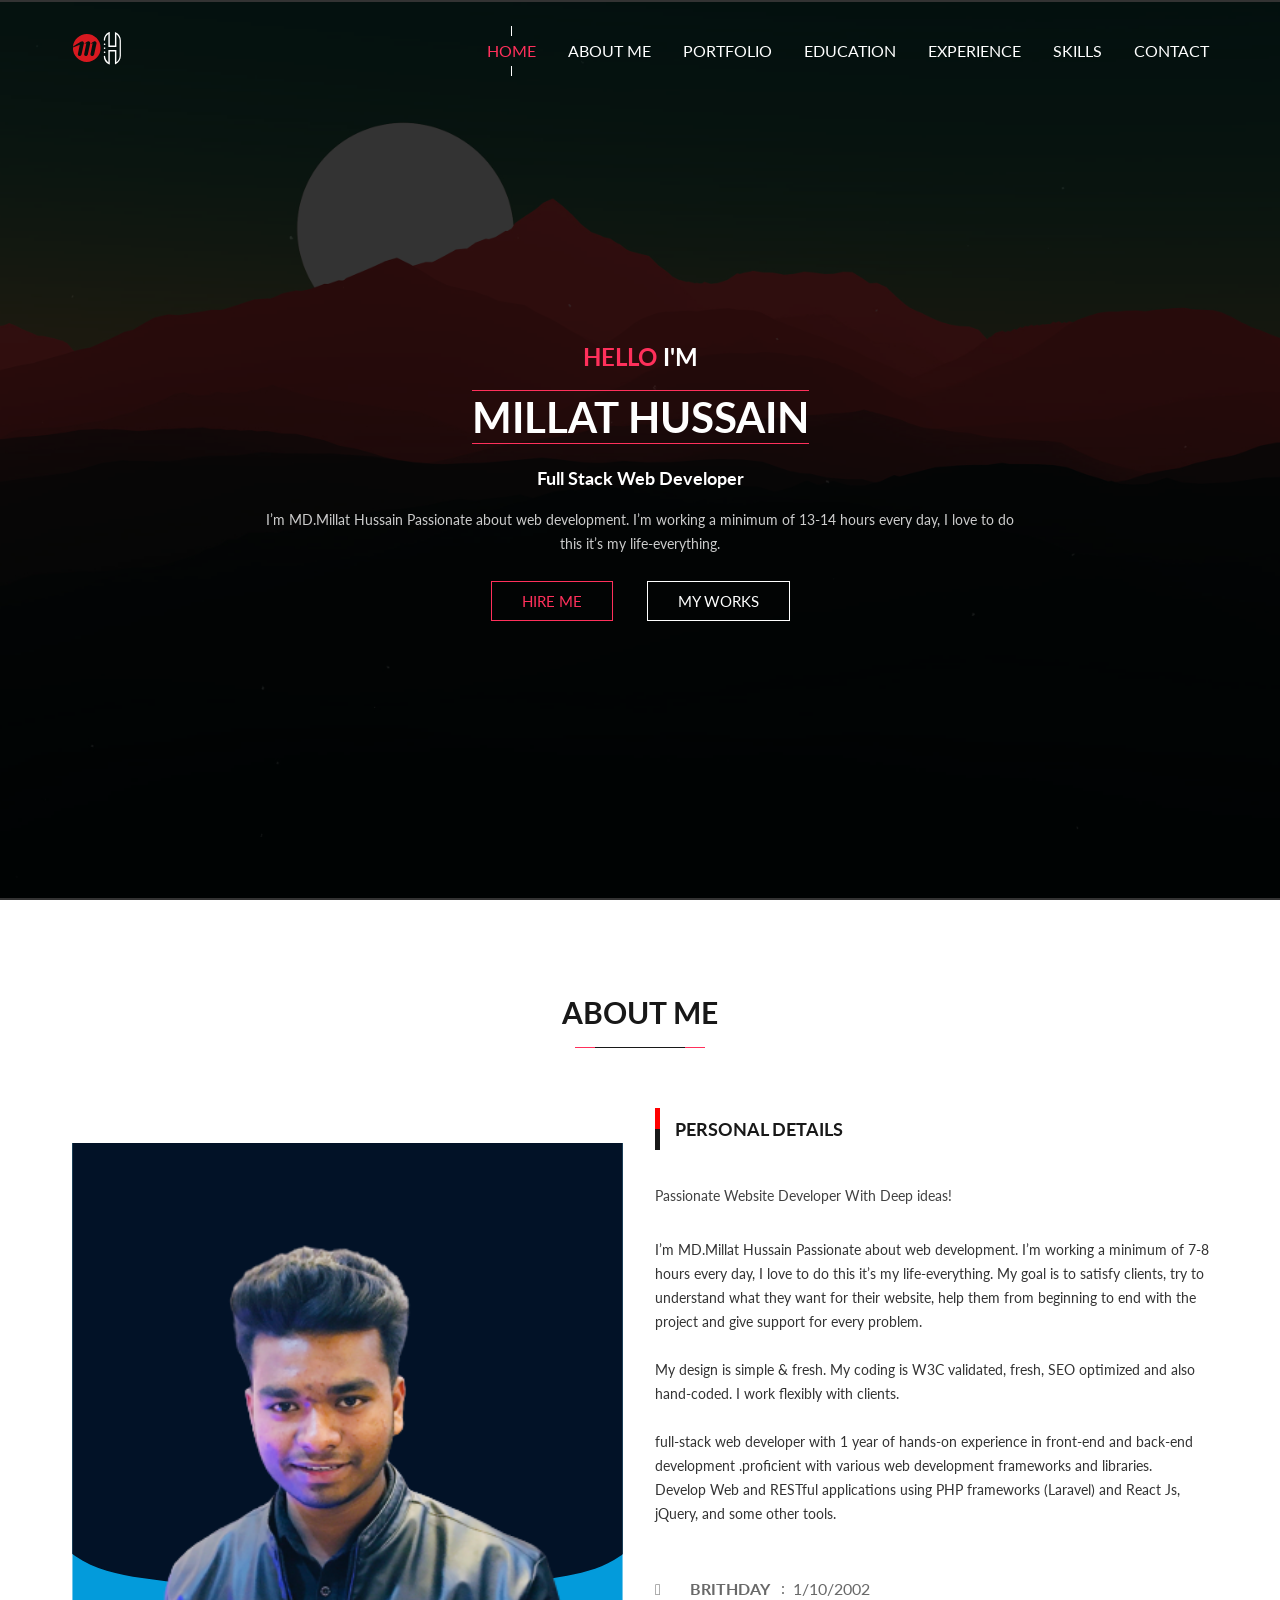
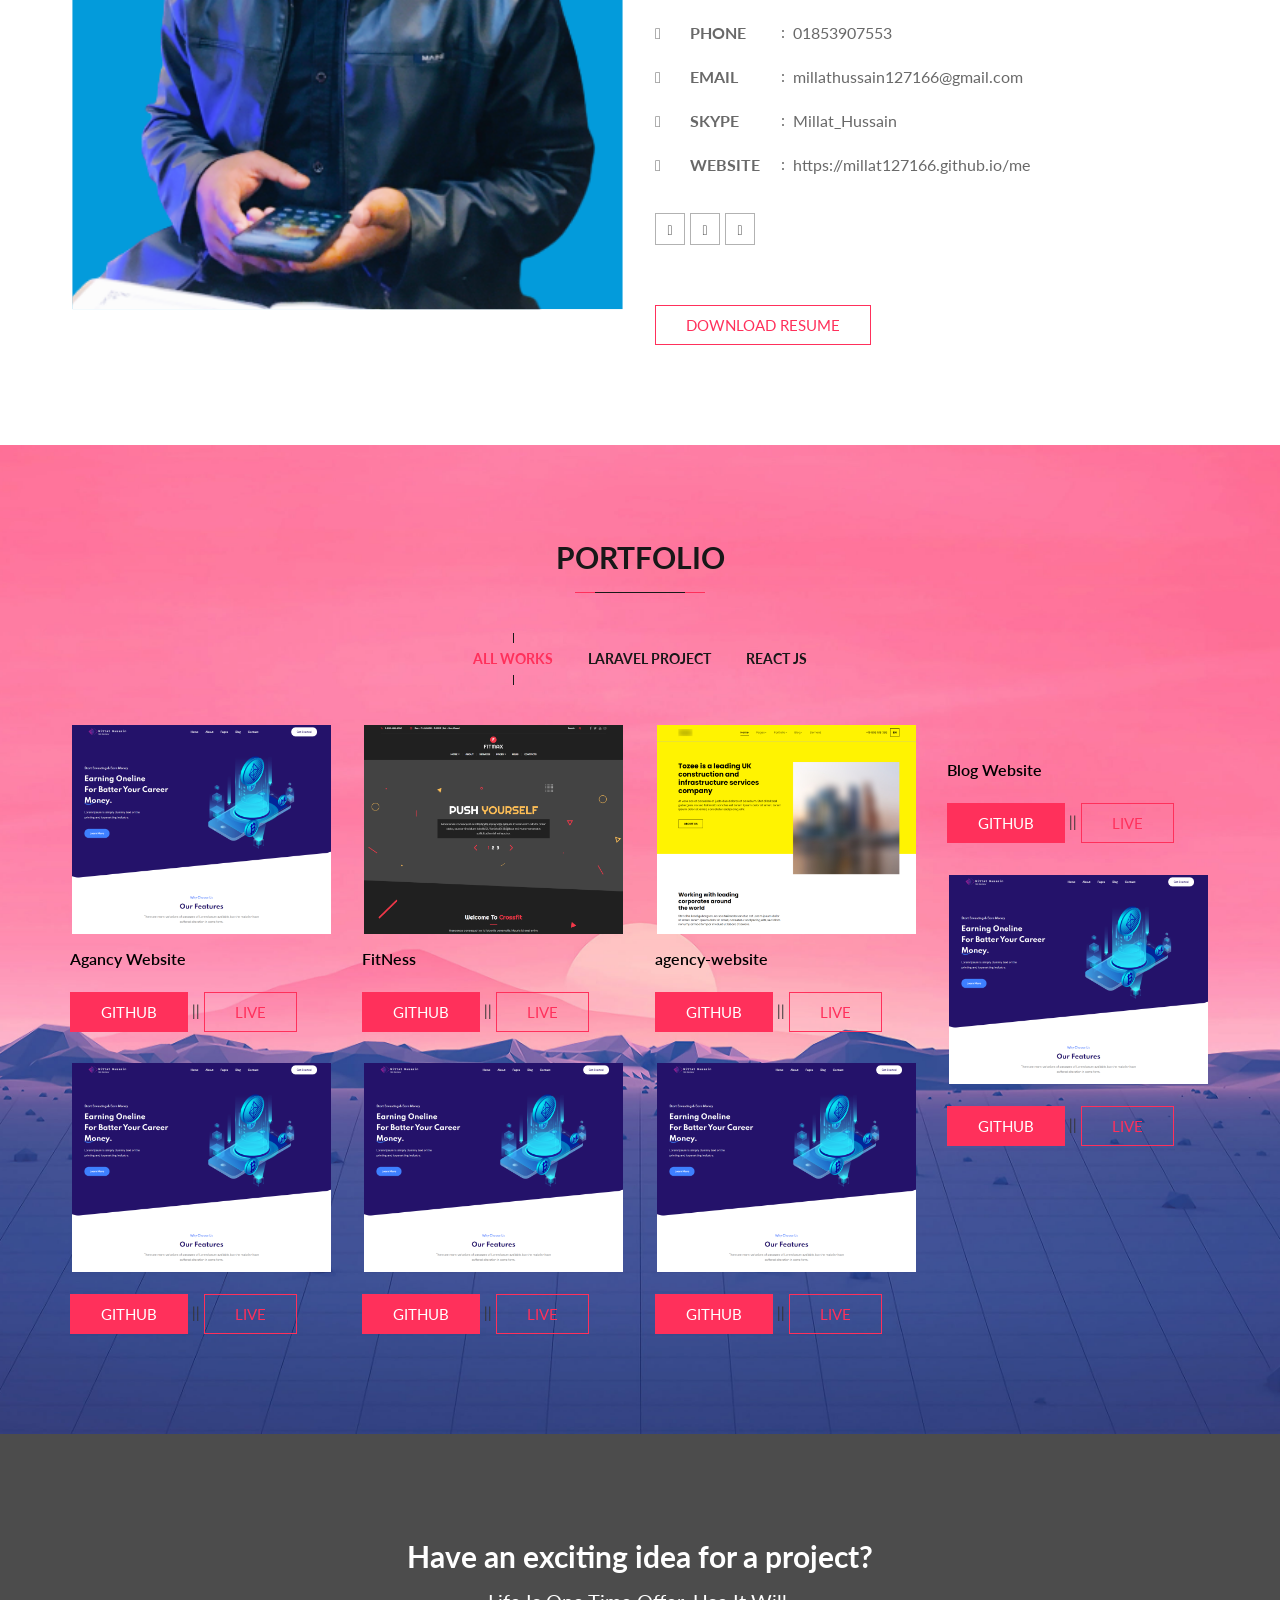
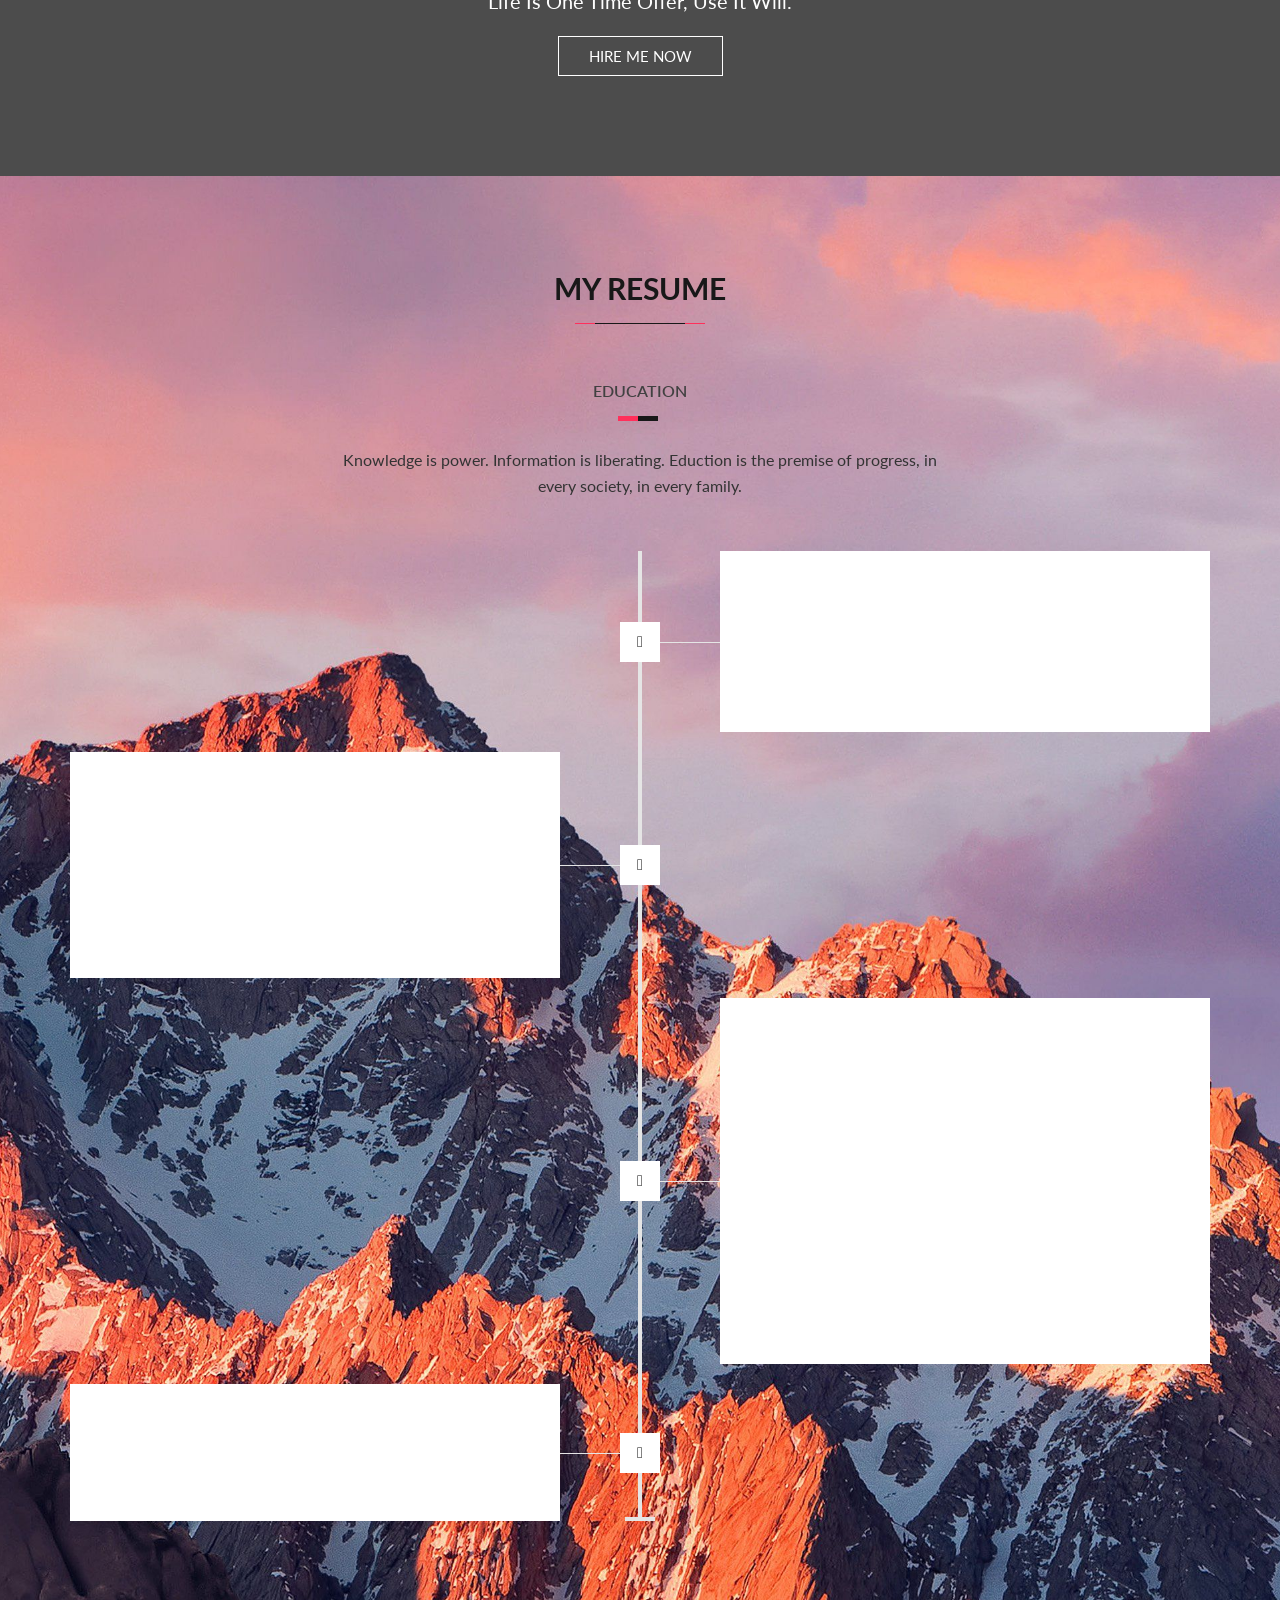
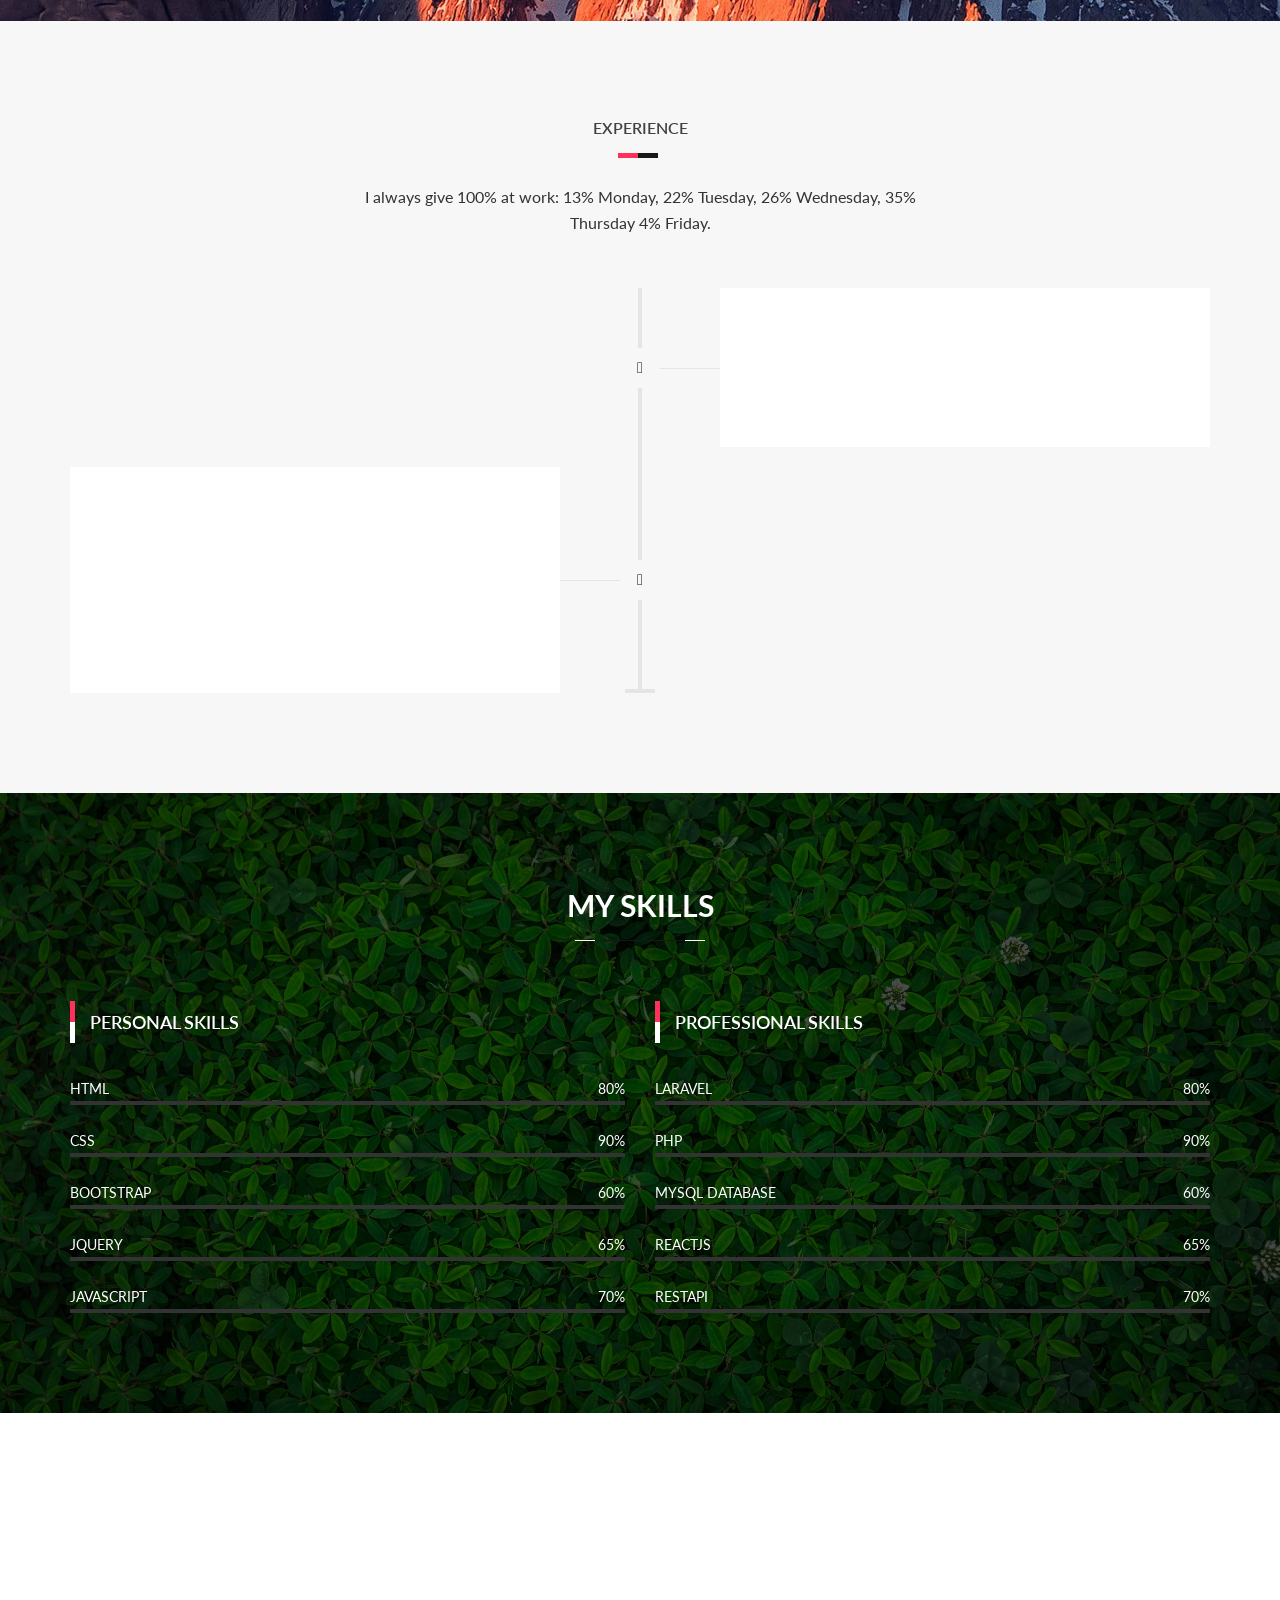
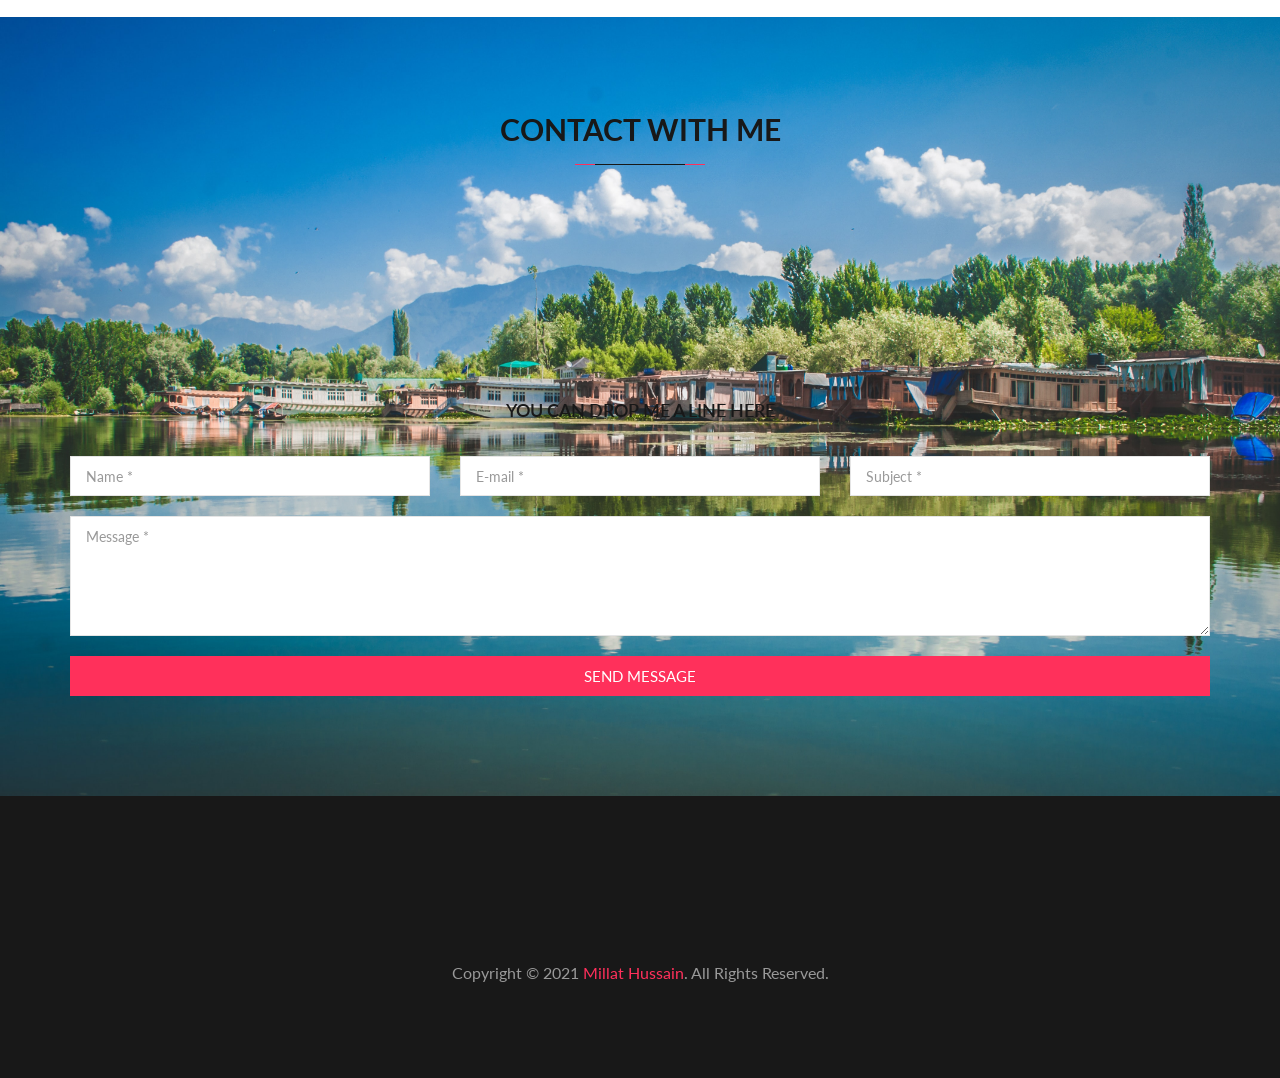
==== index.html @ 966191ea "New added" ====
<!DOCTYPE html>
<html dir="ltr" lang="en">
   <head>
      <meta charset="utf-8">
      <meta http-equiv="X-UA-Compatible" content="IE=edge">
      <meta name="viewport" content="width=device-width, initial-scale=1">
      <title>Millat Hussain || Protfolio</title>
      <meta name="author" content="MD.Millat Hussain">
      <meta name="description" content="This is My Protfolio Website">
      <meta name="keywords" content="developermillat programarmillat">
      <link rel="icon" href="img/logomh.svg" type="image/svg">
      <link rel="stylesheet" href="https://fonts.googleapis.com/css?family=Roboto:300,400,500,700%7CRoboto+Condensed:300,400,700">
      <link rel="stylesheet" href="css/plugins.min.css">
      <link rel="stylesheet" href="style.css">
      <link rel="stylesheet" href="css/responsive-style.css">
      <link rel="stylesheet" href="css/colors/color-1.css" id="changeColorScheme">
      <link rel="stylesheet" href="css/custom.css">
   </head>
   <body data-spy="scroll" data-target="#headerNav" data-offset="100">
      <!-- Preloader Start -->
      <div id="preloader" class="bg-info">
         <div class="preloader--spinner"></div>
      </div>
      <!-- Preloader End -->
      <!-- Wrapper Start -->
      <div class="wrapper">
         <!-- Header Section Start -->
         <header id="header" class="header--section">
            <!-- Header Navbar Start -->
            <nav class="header--navbar navbar">
               <div class="container">
                  <div class="navbar-header">
                     <button type="button" class="navbar-toggle collapsed" data-toggle="collapse" data-target="#headerNav">
                     <span class="sr-only">Toggle Navigation</span>
                     <span class="icon-bar"></span>
                     <span class="icon-bar"></span>
                     <span class="icon-bar"></span>
                     </button>
                     <!-- Logo Start -->
                     <a href="index.html" class="navbar-brand">
                     <span class="vc--parent">
                     <span class="vc--child">
                     <img src="img/logomh.svg" alt="">
                     </span>
                     </span>
                     </a>
                     <!-- Logo End -->
                  </div>
                  <div id="headerNav" class="navbar-collapse collapse">
                     <!-- Header Nav Links Start -->
                     <ul class="header--nav-links ff--primary nav navbar-right">
                        <li class="active"><a href="#header" data-trigger="scroll">Home</a></li>
                        <li><a href="#aboutme" data-trigger="scroll">About Me</a></li>
                        <li><a href="#portfolio" data-trigger="scroll">Portfolio</a></li>
                        <li><a href="#education" data-trigger="scroll">Education</a></li>
                        <li><a href="#experience" data-trigger="scroll">EXPERIENCE</a></li>
                        <li><a href="#skills" data-trigger="scroll">Skills</a></li>
                        <li><a href="#contact" data-trigger="scroll">Contact</a></li>
                     </ul>
                     <!-- Header Nav Links End -->
                  </div>
               </div>
            </nav>
            <!-- Header Navbar End -->
         </header>
         <!-- Header Section End -->
         <!-- Banner Section Start -->
         <section id="banner" class="banner--section" data-bg-parallax="img/banner.jpg" data-overlay="0.8">
            <div class="vc--parent">
               <div class="vc--child">
                  <div class="container">
                     <div class="row">
                        <div class="col-md-8 col-md-offset-2">
                           <!-- Banner Content Start -->
                           <div class="banner--content text-center pt--160 pb--100">
                              <div class="title text-uppercase">
                                 <h2 class="h3 text-white"><span class="text-primary">Hello</span> I'm</h2>
                              </div>
                              <div class="name text-uppercase">
                                 <h3 class="h2 text-white">Millat Hussain </h3>
                              </div>
                              <div class="role fs--18 fw--700 text-white">
                                 <p>Full Stack Web Developer</p>
                              </div>
                              <div class="desc">
                                 <p>I’m MD.Millat Hussain Passionate about web development. I’m working a minimum of 13-14 hours every day, I love to do this it’s my life-everything.</p>
                              </div>
                              <div class="action">
                                 <a href="https://www.fiverr.com/millat127166" target="_blank" class="btn btn-default">Hire Me</a>
                                 <a href="#portfolio" data-trigger="scroll" class="btn btn-white">My Works</a>
                              </div>
                           </div>
                           <!-- Banner Content End -->
                        </div>
                     </div>
                  </div>
               </div>
            </div>
         </section>
         <!-- Banner Section End -->
         <!-- About Section Start -->
         <section id="aboutme" class="section pt--100 pb--40">
            <div class="container">
               <!-- Section Title Start -->
               <div class="section--title pb--60 text-center">
                  <h2 class="h2 text-uppercase">About Me</h2>
               </div>
               <!-- Section Title End -->
               <div class="row row--md-vc">
                  <div class="col-md-6 pb--60">
                     <!-- Image Block Start -->
                     <div class="img--block">
                        <img src="img/about-img/aboutimg.svg" alt="">
                     </div>
                     <!-- Image Block End -->
                  </div>
                  <div class="col-md-6 pb--60">
                     <!-- About Block Start -->
                     <div class="about--block">
                        <div class="title">
                           <h2 class="h4 fw--700 text-uppercase">Personal Details</h2>
                        </div>
                        <div class="details pt--30 text-dark">
                           <p>Passionate Website Developer With Deep ideas!</p>
                        </div>
                        <div class="details pt--30">
                           <p>I’m MD.Millat Hussain Passionate about web development. I’m working a minimum of 7-8 hours every day, I love to do this it’s my life-everything.
                              My goal is to satisfy clients, try to understand what they want for their website, help them from beginning to end with the project and give support for every problem. <br><br>
                              My design is simple & fresh. My coding is W3C validated, fresh, SEO optimized and also hand-coded. I work flexibly with clients. <br><br>
                              full-stack web developer with 1 year of hands-on experience in front-end and back-end development .proficient with various web development frameworks and libraries. <br>
                              Develop Web and RESTful applications using PHP frameworks (Laravel) and React Js, jQuery, and some other tools.
                           </p>
                        </div>
                        <div class="info pt--50">
                           <table class="ff--primary">
                              <tbody>
                                 <tr>
                                    <th>
                                       <i class="fa fa-calendar"></i>
                                       <span>Brithday</span>
                                    </th>
                                    <td>1/10/2002</td>
                                 </tr>
                                 <tr>
                                    <th>
                                       <i class="fa fa-phone"></i>
                                       <span>Phone</span>
                                    </th>
                                    <td><a href="tel:+01853907553" class="btn-link">01853907553</a></td>
                                 </tr>
                                 <tr>
                                    <th>
                                       <i class="fa fa-envelope"></i>
                                       <span>Email</span>
                                    </th>
                                    <td><a href="mailto:millathussain127166@gmail.com" class="btn-link">millathussain127166@gmail.com</a></td>
                                 </tr>
                                 <tr>
                                    <th>
                                       <i class="fa fa-skype"></i>
                                       <span>Skype</span>
                                    </th>
                                    <td>Millat_Hussain</td>
                                 </tr>
                                 <tr>
                                    <th>
                                       <i class="fa fa-globe"></i>
                                       <span>Website</span>
                                    </th>
                                    <td><a href="https://millat127166.github.io/me/" class="btn-link">https://millat127166.github.io/me</a></td>
                                 </tr>
                              </tbody>
                           </table>
                        </div>
                        <div class="social text-dark pt--30">
                           <ul class="nav">
                              <li><a target="_blank" href="https://www.facebook.com/Developermillat/"><span class="fa fa-facebook"></span></a></li>
                              <li><a target="_blank"  href="https://twitter.com/millat127166"><span class="fa fa-twitter"></span></a></li>
                              <li><a target="_blank"  href="https://www.linkedin.com/in/millat127166/"><span class="fa fa-linkedin"></span></a></li>
                           </ul>
                        </div>
                        <div class="action pt--60">
                           <a target="_blank" href="https://drive.google.com/file/d/1NjyR41YqX5WPgNCWos_QNdQ_B02vrrbd/view?usp=sharing" class="btn btn-default">Download Resume</a>
                        </div>
                     </div>
                     <!-- About Block End -->
                  </div>
               </div>
            </div>
         </section>
         <!-- About Section End -->
         <!-- Portfolio Section Start -->
         <section id="portfolio" class="section pt--100 pb--40" data-bg-img="img/skills-img/projectimagecc.jpg">
            <div class="container">
               <!-- Section Title Start -->
               <div class="section--title pb--60 text-center">
                  <h2 class="h2 text-uppercase">Portfolio</h2>
               </div>
               <!-- Section Title End -->
               <!-- Portfolio Filter Menu Start -->
               <div class="portfolio--filter-menu pb--50">
                  <ul class="nav">
                     <li data-target="*" class="active">All Works</li>
                     <li data-target="ui-design">Laravel Project</li>
                     <li data-target="branding">React Js </li>
                  </ul>
               </div>
               <!-- Portfolio Filter Menu End -->
               <!-- Portfolio Items Start -->
               <div class="portfolio--items row MasonryRow pb--30">
                  <div class="col-md-3 col-xs-6 col-xxs-12 pb--30" data-cat="illustration ui-design">
                     <!-- Portfolio Item Start -->
                     <div class="portfolio--item">
                        <img src="img/portfolio-img/protfolio.svg" alt="">
                        <h5 style="color:black;">Agancy Website</h5>
                        <div style="margin-top: 2rem;">
                           <a target="_blank" class="btn btn-primary" href="https://github.com/millat127166">Github</a> || <a target="_blank" class="btn btn-default" href="">Live</a>
                        </div>
                     </div>
                     <!-- Portfolio Item End -->
                  </div>
                  <div class="col-md-3 col-xs-6 col-xxs-12 pb--30" data-cat="ui-design illustration">
                     <!-- Portfolio Item Start -->
                     <div class="portfolio--item">
                        <img src="img/portfolio-img/protfolio2.svg" alt="">
                        <h5 style="color:black;">FitNess</h5>
                        <div style="margin-top: 2rem;">
                           <a target="_blank" class="btn btn-primary" href="https://github.com/millat127166">Github</a> || <a target="_blank" class="btn btn-default" href="">Live</a>
                        </div>
                     </div>
                     <!-- Portfolio Item End -->
                  </div>
                  <div class="col-md-3 col-xs-6 col-xxs-12 pb--30" data-cat="illustration branding">
                     <!-- Portfolio Item Start -->
                     <div class="portfolio--item">
                        <img src="img/portfolio-img/protfolio3.svg" alt="">
                        <h5 style="color:black;">agency-website</h5>
                        <div style="margin-top: 2rem;">
                           <a target="_blank" class="btn btn-primary" href="https://github.com/millat127166">Github</a> || <a target="_blank" class="btn btn-default" href="">Live</a>
                        </div>
                     </div>
                     <!-- Portfolio Item End -->
                  </div>
                  <div class="col-md-3 col-xs-6 col-xxs-12 pb--30" data-cat="branding illustration">
                     <!-- Portfolio Item Start -->
                     <div class="portfolio--item">
                        <img src="img/portfolio-img/protfolio4.svg" alt="">
                        <h5 style="color:black;">Blog Website</h5>
                        <div style="margin-top: 2rem;">                                <a target="_blank" class="btn btn-primary" href="https://github.com/millat127166">Github</a> || <a target="_blank" class="btn btn-default" href="">Live</a>
                        </div>
                     </div>
                     <!-- Portfolio Item End -->
                  </div>
                  <div class="col-md-3 col-xs-6 col-xxs-12 pb--30" data-cat="illustration ui-design">
                     <!-- Portfolio Item Start -->
                     <div class="portfolio--item">
                        <img src="img/portfolio-img/protfolio.svg" alt="">
                        <div style="margin-top: 2rem;">
                           <a target="_blank" class="btn btn-primary" href="https://github.com/millat127166">Github</a> || <a target="_blank" class="btn btn-default" href="">Live</a>
                        </div>
                     </div>
                     <!-- Portfolio Item End -->
                  </div>
                  <div class="col-md-3 col-xs-6 col-xxs-12 pb--30" data-cat="ui-design illustration">
                     <!-- Portfolio Item Start -->
                     <div class="portfolio--item">
                        <img src="img/portfolio-img/protfolio.svg" alt="">
                        <div style="margin-top: 2rem;">
                           <a target="_blank" class="btn btn-primary" href="https://github.com/millat127166">Github</a> || <a target="_blank" class="btn btn-default" href="">Live</a>
                        </div>
                     </div>
                     <!-- Portfolio Item End -->
                  </div>
                  <div class="col-md-3 col-xs-6 col-xxs-12 pb--30" data-cat="illustration branding">
                     <!-- Portfolio Item Start -->
                     <div class="portfolio--item">
                        <img src="img/portfolio-img/protfolio.svg" alt="">
                        <div style="margin-top: 2rem;">
                           <a target="_blank" class="btn btn-primary" href="https://github.com/millat127166/">Github</a> || <a target="_blank" class="btn btn-default" href="">Live</a>
                        </div>
                     </div>
                     <!-- Portfolio Item End -->
                  </div>
                  <div class="col-md-3 col-xs-6 col-xxs-12 pb--30" data-cat="branding illustration">
                     <!-- Portfolio Item Start -->
                     <div class="portfolio--item">
                        <img src="img/portfolio-img/protfolio.svg" alt="">
                        <div style="margin-top: 2rem;">
                           <a target="_blank" class="btn btn-primary" href="https://github.com/millat127166/">Github</a> || <a target="_blank" class="btn btn-default" href="">Live</a>
                        </div>
                     </div>
                     <!-- Portfolio Item End -->
                  </div>
               </div>
               <!-- Portfolio Items End -->
            </div>
         </section>
         <!-- Portfolio Section End -->
         <!-- Call To Action Start -->
         <section class="section pt--100 pb--100" data-bg-parallax="img/call-to-action-img/bgbannarme.svg" data-overlay="0.7">
            <div class="container">
               <!-- Call To Action Block Start -->
               <div class="cta--block text-center">
                  <div class="title">
                     <h2 class="h2 text-white">Have an exciting idea for a project?</h2>
                  </div>
                  <div class="content fs--20 pt--10 text-white">
                     <p>Life Is One Time Offer, Use It Will.</p>
                  </div>
                  <div class="action pt--20">
                     <a href="https://www.linkedin.com/in/millat127166/" class="btn btn-white">Hire Me Now</a>
                  </div>
               </div>
               <!-- Call To Action Block End -->
            </div>
         </section>
         <!-- Call To Action End -->
         <!-- Resume Section Start -->
         <section id="education" class="section pt--100 pb--100" data-target="education" data-bg-img="img/skills-img/education.jpg" >
            <div class="container">
               <!-- Section Title Start -->
               <div class="section--title pb--60 text-center">
                  <h2 class="h2 text-uppercase">My Resume</h2>
               </div>
               <!-- Section Title End -->
               <!-- Timeline Block Start -->
               <div class="timeline--block">
                  <div class="title">
                     <h3 class="h5">Education</h3>
                  </div>
                  <div class="sub-title">
                     <p class="fs--16">Knowledge is power. Information is liberating. Eduction is the premise of progress, in every society, in every family.</p>
                  </div>
                  <!-- Timeline Items Start -->
                  <ul class="timeline--items nav">
                     <li>
                        <!-- Timeline Item Start -->
                        <div class="timeline--item">
                           <div class="icon bg-default">
                              <i class="fa fa-graduation-cap"></i>
                           </div>
                           <table class="table" data-scroll-reveal="bottom">
                              <tr>
                                 <td>
                                    <p class="date bg-primary">2018 - 2022</p>
                                    <div class="bottom">
                                       <h4 class="name h6 fw--700">Computer Technology</h4>
                                       <p class="institute ff--primary">Mymensingh Polytechnic Institute</p>
                                       <p class="location fs--12">Diploma in Engineering</p>
                                    </div>
                                 </td>
                                 <td>
                                    <div class="content">
                                       <p> I have completed Computer Technology diploma in 2020. Now I am studying in Uttara university at B.Sc. in computer science engineering.</p>
                                    </div>
                                 </td>
                              </tr>
                           </table>
                        </div>
                        <!-- Timeline Item End -->
                     </li>
                     <li>
                        <!-- Timeline Item Start -->
                        <div class="timeline--item">
                           <div class="icon bg-default">
                              <i class="fa fa-graduation-cap"></i>
                           </div>
                           <table class="table" data-scroll-reveal="bottom">
                              <tr>
                                 <td>
                                    <p class="date bg-primary">2016 - 2018</p>
                                    <div class="bottom">
                                       <h4 class="name h6 fw--700">SSC</h4>
                                       <p class="institute ff--primary">Wisdom lab. School</p>
                                       <p class="location fs--12">Secondary School Certificate</p>
                                    </div>
                                 </td>
                                 <td>
                                    <div class="content">
                                       <p>The Secondary School Certificate, also called SSC or Matriculation examination, in madrasah education Dakhil is a public examination in India, Bangladesh, and Pakistan conducted by educational boards for the successful completion of the secondary education exam in these countries.</p>
                                    </div>
                                 </td>
                              </tr>
                           </table>
                        </div>
                        <!-- Timeline Item End -->
                     </li>
                     <li>
                        <!-- Timeline Item Start -->
                        <div class="timeline--item">
                           <div class="icon bg-default">
                              <i class="fa fa-graduation-cap"></i>
                           </div>
                           <table class="table" data-scroll-reveal="bottom">
                              <tr>
                                 <td>
                                    <p class="date bg-primary">2015</p>
                                    <div class="bottom">
                                       <h4 class="name h6 fw--700">JSC</h4>
                                       <p class="institute ff--primary">Shyampur High School</p>
                                       <p class="location fs--12">Junior School Certificate</p>
                                    </div>
                                 </td>
                                 <td>
                                    <div class="content">
                                       <p>Junior School Certificate or short JSC , the eighth grade students apply for a ganapariksa. The equivalent certificate issued for Madrasa students is called Junior Dakhil Certificate or JDC . Those who pass the exam are awarded a Junior School Certificate and are offered admission to the ninth grade. Besides, junior scholarship will be given on the basis of the result of this examination. In 2010, for the first time in Bangladesh, Junior School Certificate Examination and Junior Dakhil Certificate Examination were held for the students of Omadrasa General School.</p>
                                    </div>
                                 </td>
                              </tr>
                           </table>
                        </div>
                        <!-- Timeline Item End -->
                     </li>
                     <li>
                        <!-- Timeline Item Start -->
                        <div class="timeline--item">
                           <div class="icon bg-default">
                              <i class="fa fa-graduation-cap"></i>
                           </div>
                           <table class="table" data-scroll-reveal="bottom">
                              <tr>
                                 <td>
                                    <p class="date bg-primary">2012</p>
                                    <div class="bottom">
                                       <h4 class="name h6 fw--700">PSC</h4>
                                       <p class="institute ff--primary">Shampur Government  school</p>
                                       <p class="location fs--12">Primary School Certificate</p>
                                    </div>
                                 </td>
                                 <td>
                                    <div class="content">
                                       <p>Primary School Certificate</p>
                                    </div>
                                 </td>
                              </tr>
                           </table>
                        </div>
                        <!-- Timeline Item End -->
                     </li>
                  </ul>
                  <!-- Timeline Items End -->
               </div>
               <!-- Timeline Block End -->
            </div>
         </section>
         <!-- Resume Section End -->
         <!-- Experience Section Start -->
         <section class="section pt--100 pb--100 bg-light" id="experience" data-target="experience">
            <div class="container">
               <!-- Timeline Block Start -->
               <div class="timeline--block">
                  <div class="title">
                     <h3 class="h5">Experience</h3>
                  </div>
                  <div class="sub-title">
                     <p class="fs--16">I always give 100% at work: 13% Monday, 22% Tuesday, 26% Wednesday, 35% Thursday 4% Friday.</p>
                  </div>
                  <!-- Timeline Items Start -->
                  <ul class="timeline--items nav">
                     <li>
                        <!-- Timeline Item Start -->
                        <div class="timeline--item">
                           <div class="icon bg-light">
                              <i class="fa fa-briefcase"></i>
                           </div>
                           <table class="table" data-scroll-reveal="bottom">
                              <tr>
                                 <td>
                                    <p class="date bg-primary">2019 - 2020</p>
                                    <div class="bottom">
                                       <h4 class="name h6 fw--700">HTMLHomes</h4>
                                       <p class="institute ff--primary">Web Designer</p>
                                       <p class="location fs--12"> Eastern Housing, Pallabi, Mirpur 12, Dhaka, Bangladesh.</p>
                                    </div>
                                 </td>
                                 <td>
                                    <div class="content">
                                       <p>We provide Web Development, Domain & Hosting, Brand Promotion, Digital Marketing, Software Development, Mobile Apps Development etc services.</p>
                                    </div>
                                 </td>
                              </tr>
                           </table>
                        </div>
                        <!-- Timeline Item End -->
                     </li>
                     <li>
                        <!-- Timeline Item Start -->
                        <div class="timeline--item">
                           <div class="icon bg-light">
                              <i class="fa fa-briefcase"></i>
                           </div>
                           <table class="table" data-scroll-reveal="bottom">
                              <tr>
                                 <td>
                                    <p class="date bg-primary">2017 - 2019</p>
                                    <div class="bottom">
                                       <h4 class="name h6 fw--700">Fiver.com</h4>
                                       <p class="institute ff--primary">Web Developer</p>
                                       <p class="location fs--12">Full Stack Web Developer</p>
                                    </div>
                                 </td>
                                 <td>
                                    <div class="content">
                                       <p>Fiber is an online marketplace for freelancers. It was founded in 2010 by an Israeli company. Which provides services worldwide and according to 2012 data, 3 million of their services are registered. It was founded by founders Mika Kaufman and Shy Winner and was launched in February 2010.</p>
                                    </div>
                                 </td>
                              </tr>
                           </table>
                        </div>
                        <!-- Timeline Item End -->
                     </li>
                  </ul>
                  <!-- Timeline Items End -->
               </div>
               <!-- Timeline Block End -->
            </div>
         </section>
         <!-- Experience Section End -->
         <!-- Skills Section Start -->
         <section id="skills" class="section pt--100 pb--40" data-bg-img="img/skills-img/skillbars.jpg" data-overlay="0.7">
            <div class="container">
               <!-- Section Title Start -->
               <div class="section--title pb--60 text-center">
                  <h2 class="h2 text-white text-uppercase">My Skills</h2>
               </div>
               <!-- Section Title End -->
               <div class="row">
                  <div class="col-md-6 pb--60">
                     <!-- Skills Items Start -->
                     <div class="skills--items">
                        <div class="skill--title text-uppercase">
                           <h3 class="h4 text-white">Personal Skills</h3>
                        </div>
                        <!-- Skill Item Start -->
                        <div class="skill--item">
                           <h4 class="h6 fw--400 text-white text-uppercase clearfix">
                              <span class="skill--text">html</span>
                              <span class="skill--count float--right">80%</span>
                           </h4>
                           <p class="skill--progress" style="width: 80%;" data-trigger="progress_bar"></p>
                        </div>
                        <!-- Skill Item End -->
                        <!-- Skill Item Start -->
                        <div class="skill--item">
                           <h4 class="h6 fw--400 text-white text-uppercase clearfix">
                              <span class="skill--text">css</span>
                              <span class="skill--count float--right">90%</span>
                           </h4>
                           <p class="skill--progress" style="width: 90%;" data-trigger="progress_bar"></p>
                        </div>
                        <!-- Skill Item End -->
                        <!-- Skill Item Start -->
                        <div class="skill--item">
                           <h4 class="h6 fw--400 text-white text-uppercase clearfix">
                              <span class="skill--text">bootstrap</span>
                              <span class="skill--count float--right">60%</span>
                           </h4>
                           <p class="skill--progress" style="width: 60%;" data-trigger="progress_bar"></p>
                        </div>
                        <!-- Skill Item End -->
                        <!-- Skill Item Start -->
                        <div class="skill--item">
                           <h4 class="h6 fw--400 text-white text-uppercase clearfix">
                              <span class="skill--text">Jquery</span>
                              <span class="skill--count float--right">65%</span>
                           </h4>
                           <p class="skill--progress" style="width: 65%;" data-trigger="progress_bar"></p>
                        </div>
                        <!-- Skill Item End -->
                        <!-- Skill Item Start -->
                        <div class="skill--item">
                           <h4 class="h6 fw--400 text-white text-uppercase clearfix">
                              <span class="skill--text">Javascript</span>
                              <span class="skill--count float--right">70%</span>
                           </h4>
                           <p class="skill--progress" style="width: 70%;" data-trigger="progress_bar"></p>
                        </div>
                        <!-- Skill Item End -->
                     </div>
                     <!-- Skills Items End -->
                  </div>
                  <div class="col-md-6 pb--60">
                     <!-- Skills Items Start -->
                     <div class="skills--items">
                        <div class="skill--title text-uppercase">
                           <h3 class="h4 text-white">Professional Skills</h3>
                        </div>
                        <!-- Skill Item Start -->
                        <div class="skill--item">
                           <h4 class="h6 fw--400 text-white text-uppercase clearfix">
                              <span class="skill--text">Laravel</span>
                              <span class="skill--count float--right">80%</span>
                           </h4>
                           <p class="skill--progress" style="width: 80%;" data-trigger="progress_bar"></p>
                        </div>
                        <!-- Skill Item End -->
                        <!-- Skill Item Start -->
                        <div class="skill--item">
                           <h4 class="h6 fw--400 text-white text-uppercase clearfix">
                              <span class="skill--text">PHP</span>
                              <span class="skill--count float--right">90%</span>
                           </h4>
                           <p class="skill--progress" style="width: 90%;" data-trigger="progress_bar"></p>
                        </div>
                        <!-- Skill Item End -->
                        <!-- Skill Item Start -->
                        <div class="skill--item">
                           <h4 class="h6 fw--400 text-white text-uppercase clearfix">
                              <span class="skill--text">MySql Database</span>
                              <span class="skill--count float--right">60%</span>
                           </h4>
                           <p class="skill--progress" style="width: 60%;" data-trigger="progress_bar"></p>
                        </div>
                        <!-- Skill Item End -->
                        <!-- Skill Item Start -->
                        <div class="skill--item">
                           <h4 class="h6 fw--400 text-white text-uppercase clearfix">
                              <span class="skill--text">ReactJs</span>
                              <span class="skill--count float--right">65%</span>
                           </h4>
                           <p class="skill--progress" style="width: 65%;" data-trigger="progress_bar"></p>
                        </div>
                        <!-- Skill Item End -->
                        <!-- Skill Item Start -->
                        <div class="skill--item">
                           <h4 class="h6 fw--400 text-white text-uppercase clearfix">
                              <span class="skill--text">RESTAPI</span>
                              <span class="skill--count float--right">70%</span>
                           </h4>
                           <p class="skill--progress" style="width: 70%;" data-trigger="progress_bar"></p>
                        </div>
                        <!-- Skill Item End -->
                     </div>
                     <!-- Skills Items End -->
                  </div>
               </div>
            </div>
         </section>
         <!-- Skills Section End -->
         <!-- Clients Section Start -->
         <section id="clients" class="section pt--80 pb--20">
            <div class="container">
               <div class="row" data-scroll-reveal="group">
                  <div class="col-md-3 col-xs-6 col-xxs-12 pb--60">
                     <!-- Client Item Start -->
                     <div class="client--item">
                        <a href="https://www.fiverr.com/millat127166" target="_blank">
                        <img src="img/brands-img/Fiverlogo.svg" alt="" class="center-block">
                        </a>
                     </div>
                     <!-- Client Item End -->
                  </div>
                  <div class="col-md-3 col-xs-6 col-xxs-12 pb--60">
                     <!-- Client Item Start -->
                     <div class="client--item">
                        <a href="https://htmlhomes.com/" target="Blank">
                        <img src="img/brands-img/htmlhomes.svg" alt="" class="center-block">
                        </a>
                     </div>
                     <!-- Client Item End -->
                  </div>
                  <div class="col-md-3 col-xs-6 col-xxs-12 pb--60">
                     <!-- Client Item Start -->
                     <div class="client--item">
                        <a href="https://www.upwork.com/">
                        <img src="img/brands-img/upwork.svg" alt="" class="center-block">
                        </a>
                     </div>
                     <!-- Client Item End -->
                  </div>
                  <div class="col-md-3 col-xs-6 col-xxs-12 pb--60">
                     <!-- Client Item Start -->
                     <div class="client--item">
                        <a target="_blank" href="https://www.freelancer.com/">
                        <img src="img/brands-img/freenancing.svg" alt="" class="center-block">
                        </a>
                     </div>
                     <!-- Client Item End -->
                  </div>
               </div>
            </div>
         </section>
         <!-- Clients Section End -->
         <!-- Contact Section Start -->
         <section id="contact" class="section pt--100 pb--40 bg-light" data-target="education" data-bg-img="img/skills-img/contact.jpg">
            <div class="container">
               <!-- Section Title Start -->
               <div class="section--title pb--60 text-center">
                  <h2 class="h2 text-uppercase">Contact With Me</h2>
               </div>
               <!-- Section Title End -->
               <div class="row AdjustRow pb--10">
                  <div class="col-md-4 col-xs-12 pb--40">
                     <!-- Contact Info Block Start -->
                     <div class="contact--info-block" data-scroll-reveal="bottom">
                        <div class="icon">
                           <i class="fa fa-phone"></i>
                        </div>
                        <div class="title text-uppercase">
                           <h3 class="h4">Call Me</h3>
                        </div>
                        <div class="desc">
                           <p><a href="tel:" class="btn-link"></a>, +880 1853907553<a href="tel:+1" class="btn-link"></a></p>
                        </div>
                     </div>
                     <!-- Contact Info Block End -->
                  </div>
                  <div class="col-md-4 col-xs-12 pb--40">
                     <!-- Contact Info Block Start -->
                     <div class="contact--info-block" data-scroll-reveal="bottom">
                        <div class="icon">
                           <i class="fa fa-map-marker"></i>
                        </div>
                        <div class="title text-uppercase">
                           <h3 class="h4">Visit Me</h3>
                        </div>
                        <div class="desc">
                           <p>Dhaka.Bangladesh</p>
                        </div>
                     </div>
                     <!-- Contact Info Block End -->
                  </div>
                  <div class="col-md-4 col-xs-12 pb--40">
                     <!-- Contact Info Block Start -->
                     <div class="contact--info-block" data-scroll-reveal="bottom">
                        <div class="icon">
                           <i class="fa fa-envelope-o"></i>
                        </div>
                        <div class="title text-uppercase">
                           <h3 class="h4">Send A Message</h3>
                        </div>
                        <div class="desc">
                           <p><a href="mailto:millathussain127166@gmail.com" class="btn-link">millathussain127166@gmail.com</a></p>
                        </div>
                     </div>
                     <!-- Contact Info Block End -->
                  </div>
               </div>
               <!-- Contact Form Start -->
               <div class="contact--form pb--60" data-form="ajax">
                  <div class="title text-center text-uppercase pb--30">
                     <h3 class="h4">You can drop me a line here</h3>
                  </div>
                  <form action="forms/contact-form.php">
                     <div class="status"></div>
                     <div class="row">
                        <div class="col-md-4">
                           <div class="form-group">
                              <input type="text" name="name" placeholder="Name *" class="form-control" required>
                           </div>
                        </div>
                        <div class="col-md-4">
                           <div class="form-group">
                              <input type="email" name="email" placeholder="E-mail *" class="form-control" required>
                           </div>
                        </div>
                        <div class="col-md-4">
                           <div class="form-group">
                              <input type="text" name="subject" placeholder="Subject *" class="form-control" required>
                           </div>
                        </div>
                        <div class="col-md-12">
                           <div class="form-group">
                              <textarea name="message" placeholder="Message *" class="form-control" required></textarea>
                           </div>
                        </div>
                        <div class="col-md-12">
                           <button type="submit" class="btn btn-block btn-primary">Send Message</button>
                        </div>
                     </div>
                  </form>
               </div>
               <!-- Contact Form End -->
            </div>
         </section>
         <!-- Contact Section End -->
         <!-- Footer Section Start -->
         <footer class="footer--section pt--100 pb--100 text-center">
            <div class="container">
               <!-- Footer Social Start -->
               <div class="footer--social">
                  <ul class="nav" data-scroll-reveal="group">
                     <li><a target="_blank" href="https://www.facebook.com/Developermillat/"><span class="fa fa-facebook"></span></a></li>
                     <li><a target="_blank" href="https://twitter.com/millat127166"><span class="fa fa-twitter"></span></a></li>
                     <li><a target="_blank" href="https://www.linkedin.com/in/millat127166/"><span class="fa fa-linkedin"></span></a></li>
                  </ul>
               </div>
               <!-- Footer Social End -->
               <p class="copyright--text fs--16 ff--primary">Copyright &copy; 2021 <a target="_blank" href="https://www.linkedin.com/in/millat127166/">Millat Hussain</a>. All Rights Reserved.</p>
               <!-- Copyright Text End -->
            </div>
         </footer>
         <!-- Footer Section End -->
      </div>
      <!-- Wrapper End -->
      <!-- Back To Top Button Start -->
      <div id="backToTop">
         <a href="#" class="btn btn-default active">
            <ion-icon name="arrow-up-circle-outline"></ion-icon>
         </a>
      </div>
      <!-- Back To Top Button End -->
      <!-- ==== Plugins Bundle ==== -->
      <script src="js/plugins.min.js"></script>
      <!-- ==== Main Script ==== -->
      <script src="js/main.js"></script>
      <script type="module" src="https://unpkg.com/ionicons@5.5.2/dist/ionicons/ionicons.esm.js"></script>
      <script nomodule src="https://unpkg.com/ionicons@5.5.2/dist/ionicons/ionicons.js"></script>
   </body>
</html>
---- style.css ----
@import url('https://fonts.googleapis.com/css2?family=Lato:ital,wght@0,400;1,300;1,400&display=swap');


html,
body {
    height: 100%;
}

body {
    /* color: #878787; */
    font-family: 'Lato', sans-serif;
    font-size: 14px;
    line-height: 24px;
    font-weight: 400;
    word-wrap: break-word;
}

p:last-child { /* RESET MARGIN OF LAST P TAG */
    margin-bottom: 0;
}

ul:last-child {
    margin-bottom: 0;
}

img,
.nav > li > a > img { /* RESPONSIVE IMAGES */
    max-width: 100%;
    height: auto;
    /* border: 2px solid; */
    padding: 0.2rem;
}

p:last-child > img {
    margin-bottom: 15px;
}

::-moz-selection {
    color: #fff;
    background-color: #ff305b;
}

::selection {
    color: #fff;
    background-color: #ff305b;
}

.del {
    text-decoration: line-through;
}

.table:last-child {
    margin-bottom: 0;
}

.wrapper {
    height: 100%;
}

/* 1.1. HEADINGS */
h1, h2, h3, h4, h5, h6,
.h1, .h2, .h3, .h4, .h5, .h6 {
    color: #181818;
    font-family: 'Lato', sans-serif;
}

h1, h2, h3, .h1, .h2, .h3 {
    font-weight: 700;
}

h4, h5, h6, .h4, .h5, .h6 {
    font-weight: 600;
}

.h1, .h2, .h3, .h4, .h5, .h6 {
    margin-top: 0;
    margin-bottom: 0;
}

h5, .h5 { font-size: 16px; }
h6, .h6 { font-size: 14px; }

h1, .h1 { line-height: 46px; }
h2, .h2 { line-height: 40px; }
h3, .h3 { line-height: 34px; }
h4, .h4 { line-height: 28px; }
h5, .h5 { line-height: 26px; }
h6, .h6 { line-height: 24px; }

/* 1.2. LINKS */
a, .btn-link {
    -webkit-transition-property: color, border-color, background-color, box-shadow;
    transition-property: color, border-color, background-color, box-shadow;
    -webkit-transition-duration: .35s;
            transition-duration: .35s;
    -webkit-transition-timing-function: ease, ease, ease-in-out, ease-in-out;
            transition-timing-function: ease, ease, ease-in-out, ease-in-out;
}

a, .btn-link,
a:link, .btn-link:link,
a:visited, .btn-link:visited,
a:hover, .btn-link:hover,
a:focus, .btn-link:focus,
a:active, .btn-link:active { /* RESET TEXT DECORATION AND OUTLINE */
    text-decoration: none;
    outline: 0;
}

a {
    color: #ff305b;
}

a:hover,
a:focus {
    color: #ff305b;
}

.btn-link {
    display: inline-block;
    color: inherit;
    font-weight: inherit;
}

.btn-link:hover,
.btn-link:focus,
.btn-link.active {
    color: #ff305b;
}

/* 1.3. NAV LINKS */
.nav li a:hover,
.nav li a:focus,
.nav li.open > a,
.nav li.open > a:hover,
.nav li.open > a:focus {
    background-color: transparent; /* RESET NAV HOVER AND FOCUS BACKGROUND COLOR */
}

.nav li a {
    color: inherit;
}

.nav li a:focus,
.nav li.active > a:focus,
.nav li.open > a:focus {
    color: inherit;
}

.nav li a:hover,
.nav li.active > a,
.nav li.active > a:hover,
.nav li.active > a:focus,
.nav li.open > a,
.nav li.open > a:hover,
.nav li.open > a:focus {
    color: #ff305b;
}

.nav > li {
    float: left;
}

.nav > li > a {
    display: inline-block;
}

/* 1.4. BUTTONS */
.btn {
    position: relative;
    padding: 7px 30px 6px;
    border-radius: 0;
    font-family: 'Lato', sans-serif;
    font-size: 15px;
    line-height: 25px;
    -webkit-transition-property: color, border-color, background-color;
    transition-property: color, border-color, background-color;
    -webkit-transition-duration: .35s;
            transition-duration: .35s;
    -webkit-transition-timing-function: ease-in-out;
            transition-timing-function: ease-in-out;
    text-transform: uppercase;
    z-index: 0;
}

.btn.active,
.btn:active {
    box-shadow: none; /* RESET BUTTON BOX SHADOW */
}

.btn:focus,
.btn.focus,
.btn.active.focus,
.btn.active:focus,
.btn:active.focus,
.btn:active:focus,
.btn.focus {
    outline: 0; /* RESET BUTTON OUTLINE */
}

.btn:before {
    content: " ";
    position: absolute;
    top: 0;
    left: 0;
    right: 0;
    bottom: 0;
    -webkit-transform: scaleX(0);
            transform: scaleX(0);
    -webkit-transition: -webkit-transform .35s ease-in-out;
    transition: -webkit-transform .35s ease-in-out;
    transition: transform .35s ease-in-out;
    transition: transform .35s ease-in-out, -webkit-transform .35s ease-in-out;
    z-index: -1;
}

.btn:hover:before,
.btn:focus:before,
.btn.active:before {
    -webkit-transform: scaleX(1);
            transform: scaleX(1);
}

.btn-default,
.btn-default.disabled:hover,
.btn-default.disabled:focus,
.btn-default.disabled.focus,
.btn-default[disabled]:hover,
.btn-default[disabled]:focus,
.btn-default[disabled].focus {
    color: #ff305b;
    background-color: transparent;
    border-color: #ff305b;
}

.btn-default:before {
    background-color: #ff305b;
}

.btn-default:hover,
.btn-default:focus,
.btn-default.focus,
.btn-default:active,
.btn-default:active:hover,
.btn-default:active:focus,
.btn-default:active.focus,
.btn-default.active,
.btn-default.active:hover,
.btn-default.active:focus,
.btn-default.active.focus,
.open > .dropdown-toggle.btn-default,
.open > .dropdown-toggle.btn-default:hover,
.open > .dropdown-toggle.btn-default:focus,
.open > .dropdown-toggle.btn-default.focus,
.nav > li > a.btn-default:hover,
.nav > li > a.btn-default:focus,
.nav > li.active > a.btn-default {
    color: #fff;
    background-color: transparent;
    border-color: #ff305b;
}

.btn-white,
.btn-white.disabled:hover,
.btn-white.disabled:focus,
.btn-white.disabled.focus,
.btn-white[disabled]:hover,
.btn-white[disabled]:focus,
.btn-white[disabled].focus {
    color: #fff;
    background-color: transparent;
    border-color: #fff;
}

.btn-white:before {
    background-color: #fff;
}

.btn-white:hover,
.btn-white:focus,
.btn-white.focus,
.btn-white:active,
.btn-white:active:hover,
.btn-white:active:focus,
.btn-white:active.focus,
.btn-white.active,
.btn-white.active:hover,
.btn-white.active:focus,
.btn-white.active.focus,
.open > .dropdown-toggle.btn-white,
.open > .dropdown-toggle.btn-white:hover,
.open > .dropdown-toggle.btn-white:focus,
.open > .dropdown-toggle.btn-white.focus,
.nav > li > a.btn-white:hover,
.nav > li > a.btn-white:focus,
.nav > li.active > a.btn-white {
    color: #ff305b;
    background-color: transparent;
    border-color: #fff;
}

.btn-primary,
.btn-primary.disabled:hover,
.btn-primary.disabled:focus,
.btn-primary.disabled.focus,
.btn-primary[disabled]:hover,
.btn-primary[disabled]:focus,
.btn-primary[disabled].focus {
    color: #fff;
    background-color: #ff305b;
    border-color: #ff305b;
}

.btn-primary:before {
    background-color: #181818;
}

.btn-primary:hover,
.btn-primary:focus,
.btn-primary.focus,
.btn-primary:active,
.btn-primary:active:hover,
.btn-primary:active:focus,
.btn-primary:active.focus,
.btn-primary.active,
.btn-primary.active:hover,
.btn-primary.active:focus,
.btn-primary.active.focus,
.open > .dropdown-toggle.btn-primary,
.open > .dropdown-toggle.btn-primary:hover,
.open > .dropdown-toggle.btn-primary:focus,
.open > .dropdown-toggle.btn-primary.focus,
.nav > li > a.btn-primary:hover,
.nav > li > a.btn-primary:focus,
.nav > li.active > a.btn-primary {
    color: #fff;
    background-color: transparent;
    border-color: #181818;
}

/* 1.5. FORM CONTROLS */
.form-group {
    margin-bottom: 20px;
}

.form-control {
    height: 40px;
    padding: 8px 15px;
    border-color: #e5e5e5;
    border-radius: 0;
    box-shadow: none;
    font-family: 'Lato', sans-serif;
    font-size: 14px;
    line-height: 24px;
    font-weight: 400;
    -webkit-transition-duration: .25s;
            transition-duration: .25s;
    outline: 0;
}

.form-control:focus {
    border-color: #ff305b;
    box-shadow: none;
}

textarea.form-control {
    height: auto;
    min-height: 120px;
    resize: vertical;
}

select.form-control {
    cursor: pointer;
}

/* 1.6. ALERT */
.alert {
    border-radius: 0;
}

/*------------------------------------*\
    2. HELPER CLASSES
\*------------------------------------*/
/* 2.1. FLOATS */
.float--left {
    float: left;
}

.float--right {
    float: right;
}

/* 2.2. OVERFLOWS */
.ov--h {
    overflow: hidden;
}

/* 2.3. PADDINGS */
.pt--10 { padding-top: 10px; }
.pt--20 { padding-top: 20px; }
.pt--30 { padding-top: 30px; }
.pt--40 { padding-top: 40px; }
.pt--50 { padding-top: 50px; }
.pt--60 { padding-top: 60px; }
.pt--70 { padding-top: 70px; }
.pt--80 { padding-top: 80px; }
.pt--90 { padding-top: 90px; }
.pt--100 { padding-top: 100px; }
.pt--130 { padding-top: 130px; }
.pt--160 { padding-top: 160px; }

.pb--10 { padding-bottom: 10px; }
.pb--20 { padding-bottom: 20px; }
.pb--30 { padding-bottom: 30px; }
.pb--40 { padding-bottom: 40px; }
.pb--50 { padding-bottom: 50px; }
.pb--60 { padding-bottom: 60px; }
.pb--70 { padding-bottom: 70px; }
.pb--80 { padding-bottom: 80px; }
.pb--90 { padding-bottom: 90px; }
.pb--100 { padding-bottom: 100px; }
.pb--130 { padding-bottom: 130px; }
.pb--160 { padding-bottom: 160px; }

/* 2.4. TEXT COLORS */
.text-dark { color: #414141; }
.text-default { color: #878787; }
.text-white { color: #fff; }
.text-primary { color: #ff305b; }

/* 2.5. BACKGROUND IMAGE */
.bg--img {
    background-size: cover;
    background-position: center;
    background-repeat: no-repeat;
}

/* 2.6. BACKGROUND OVERLAY */
[data-overlay] {
    position: relative;
    z-index: 0;
}

[data-overlay]:before {
    content: " ";
    position: absolute;
    top: 0;
    left: 0;
    width: 100%;
    height: 100%;
    background-color: #000;
    -webkit-transition: opacity .25s ease-in-out;
    transition: opacity .25s ease-in-out;
    z-index: -1;
}

[data-overlay="0"]:before { opacity: 0; -ms-filter: "progid:DXImageTransform.Microsoft.Alpha(Opacity=0)"; }
[data-overlay="0.1"]:before { opacity: 0.1; -ms-filter: "progid:DXImageTransform.Microsoft.Alpha(Opacity=10)"; }
[data-overlay="0.15"]:before { opacity: 0.15; -ms-filter: "progid:DXImageTransform.Microsoft.Alpha(Opacity=15)"; }
[data-overlay="0.2"]:before { opacity: 0.2; -ms-filter: "progid:DXImageTransform.Microsoft.Alpha(Opacity=20)"; }
[data-overlay="0.25"]:before { opacity: 0.25; -ms-filter: "progid:DXImageTransform.Microsoft.Alpha(Opacity=25)"; }
[data-overlay="0.3"]:before { opacity: 0.3; -ms-filter: "progid:DXImageTransform.Microsoft.Alpha(Opacity=30)"; }
[data-overlay="0.35"]:before { opacity: 0.35; -ms-filter: "progid:DXImageTransform.Microsoft.Alpha(Opacity=35)"; }
[data-overlay="0.4"]:before { opacity: 0.4; -ms-filter: "progid:DXImageTransform.Microsoft.Alpha(Opacity=40)"; }
[data-overlay="0.45"]:before { opacity: 0.45; -ms-filter: "progid:DXImageTransform.Microsoft.Alpha(Opacity=45)"; }
[data-overlay="0.5"]:before { opacity: 0.5; -ms-filter: "progid:DXImageTransform.Microsoft.Alpha(Opacity=50)"; }
[data-overlay="0.55"]:before { opacity: 0.55; -ms-filter: "progid:DXImageTransform.Microsoft.Alpha(Opacity=55)"; }
[data-overlay="0.6"]:before { opacity: 0.6; -ms-filter: "progid:DXImageTransform.Microsoft.Alpha(Opacity=60)"; }
[data-overlay="0.65"]:before { opacity: 0.65; -ms-filter: "progid:DXImageTransform.Microsoft.Alpha(Opacity=65)"; }
[data-overlay="0.7"]:before { opacity: 0.7; -ms-filter: "progid:DXImageTransform.Microsoft.Alpha(Opacity=70)"; }
[data-overlay="0.75"]:before { opacity: 0.75; -ms-filter: "progid:DXImageTransform.Microsoft.Alpha(Opacity=75)"; }
[data-overlay="0.8"]:before { opacity: 0.8; -ms-filter: "progid:DXImageTransform.Microsoft.Alpha(Opacity=80)"; }
[data-overlay="0.85"]:before { opacity: 0.85; -ms-filter: "progid:DXImageTransform.Microsoft.Alpha(Opacity=85)"; }
[data-overlay="0.9"]:before { opacity: 0.9; -ms-filter: "progid:DXImageTransform.Microsoft.Alpha(Opacity=90)"; }
[data-overlay="0.95"]:before { opacity: 0.95; -ms-filter: "progid:DXImageTransform.Microsoft.Alpha(Opacity=95)"; }
[data-overlay="1"]:before { opacity: 1; -ms-filter: "progid:DXImageTransform.Microsoft.Alpha(Opacity=100)"; }

/* 2.7. BACKGROUND COLORS */
.bg-light { background-color: #f7f7f7; }
.bg-default { background-color: #fff; }
.bg-primary { background-color: #ff305b; }

/* 2.8. FONTS */
.ff--default {    font-family: 'Lato', sans-serif; }
.ff--primary { font-family: 'Lato', sans-serif;}

.fw--100 { font-weight: 100; }
.fw--200 { font-weight: 200; }
.fw--300 { font-weight: 300; }
.fw--400 { font-weight: 400; }
.fw--500 {font-weight: 500;}
.fw--600 { font-weight: 600; }
.fw--700 { font-weight: 700; }
.fw--800 { font-weight: 800; }
.fw--900 { font-weight: 900; }

.fs--12 { font-size: 12px; line-height: 22px; }
.fs--14 { font-size: 14px; line-height: 24px; }
.fs--16 { font-size: 16px; line-height: 26px; }
.fs--18 { font-size: 18px; line-height: 28px; }
.fs--20 { font-size: 20px; line-height: 30px; }
.fs--22 { font-size: 22px; line-height: 32px; }
.fs--24 { font-size: 24px; line-height: 34px; }
.fs--26 { font-size: 26px; line-height: 36px; }
.fs--28 { font-size: 28px; line-height: 38px; }
.fs--30 { font-size: 30px; line-height: 40px; }

/* 2.9. VERTICAL CENTERING */
.vc--parent {
    width: 100%;
    height: 100%;
    display: table;
}

.vc--child {
    display: table-cell;
    vertical-align: middle;
}

.row--vc > div {
    float: none;
    display: table-cell;
    vertical-align: middle;
}

/*------------------------------------*\
    3. COMPONENTS
\*------------------------------------*/
/* 3.1. PRELOADER */
#preloader {
    position: fixed;
    top: 0;
    left: 0;
    right: 0;
    bottom: 0;
    z-index: 99999;
}

.preloader--spinner {
    position: absolute;
    top: 50%;
    left: 0;
    right: 0;
    width: 60px;
    height: 60px;
    margin: -15px auto 0;
    background-color: #fff;
    -webkit-animation: preloaderRotate 1.2s infinite ease-in-out;
            animation: preloaderRotate 1.2s infinite ease-in-out;
}

@-webkit-keyframes preloaderRotate {
    0% { -webkit-transform: perspective(120px); }
    50% { -webkit-transform: perspective(120px) rotateY(180deg); }
    100% { -webkit-transform: perspective(120px) rotateY(180deg) rotateX(180deg); }
}

@keyframes preloaderRotate {
    0% { 
        transform: perspective(120px) rotateX(0deg) rotateY(0deg);
        -webkit-transform: perspective(120px) rotateX(0deg) rotateY(0deg);
    } 50% { 
        transform: perspective(120px) rotateX(-180.1deg) rotateY(0deg);
        -webkit-transform: perspective(120px) rotateX(-180.1deg) rotateY(0deg);
    } 100% { 
        transform: perspective(120px) rotateX(-180deg) rotateY(-179.9deg);
        -webkit-transform: perspective(120px) rotateX(-180deg) rotateY(-179.9deg);
    }
}

/* 3.2. SECTION TITLE */
.section--title .h2 {
    display: inline-block;
    position: relative;
    margin-top: -8px;
    padding-bottom: 16px;
    z-index: 0;
}

.section--title .h2:before {
    content: " ";
    position: absolute;
    left: 0;
    right: 0;
    bottom: 0;
    max-width: 130px;
    height: 1px;
    margin: 0 auto;
    background-color: #ff305b;
}

.section--title .h2:after {
    content: " ";
    position: absolute;
    left: 0;
    right: 0;
    bottom: 0;
    max-width: 90px;
    height: 1px;
    margin: 0 auto;
    background-color: #181818;
}

.section--title .h2.text-white:before {
    background-color: #fff;
}

/* 3.3. PAGE BREADCRUMB */
.page--breadcrumb .breadcrumb {
    padding: 0;
    color: #fff;
    background-color: transparent;
    border-radius: 0;
    font-size: 24px;
    line-height: 34px;
    font-weight: 700;
    text-transform: uppercase;
}

.page--breadcrumb .breadcrumb li.active {
    color: #ff305b;
}

/* 3.4. OWL DOTS */
.owl-dots {
    margin-top: 22px;
    text-align: center;
}

.owl-dot {
    display: inline-block;
    width: 10px;
    height: 6px;
    margin: 0 5px;
    border: 1px solid #fff;
    -webkit-transition: background-color .25s ease-in-out;
    transition: background-color .25s ease-in-out;
}

.owl-dot.active {
    background-color: #fff;
}

/* 3.5. PORTFOLIO FILTER MENU */
.portfolio--filter-menu .nav {
    margin-top: -26px;
    margin-bottom: 2px;
    color: #181818;
    font-weight: 700;
    text-align: center;
    text-transform: uppercase;
}

.portfolio--filter-menu .nav > li {
    float: none;
    display: inline-block;
    margin: 20px 16px 0;
    -webkit-transition: color .25s;
    transition: color .25s;
    cursor: pointer;
}

.portfolio--filter-menu .nav > li:hover,
.portfolio--filter-menu .nav > li.active {
    color: #ff305b;
}

.portfolio--filter-menu .nav > li:before,
.portfolio--filter-menu .nav > li:after {
    content: " ";
    position: absolute;
    top: 0;
    left: 0;
    right: 0;
    width: 1px;
    height: 10px;
    margin: 0 auto;
    background-color: #181818;
    opacity: 0;
    -ms-filter: "progid:DXImageTransform.Microsoft.Alpha(Opacity=0)";
    visibility: hidden;
    -webkit-transition-property: opacity, visibility, top, bottom;
    transition-property: opacity, visibility, top, bottom;
    -webkit-transition-duration: .35s;
            transition-duration: .35s;
    -webkit-transition-timing-function: ease-in-out;
            transition-timing-function: ease-in-out;
}

.portfolio--filter-menu .nav > li:after {
    top: auto;
    bottom: 0;
}

.portfolio--filter-menu .nav > li:hover:before,
.portfolio--filter-menu .nav > li.active:before {
    top: -14px;
    opacity: 1;
    -ms-filter: "progid:DXImageTransform.Microsoft.Alpha(Opacity=100)";
    visibility: visible;
}

.portfolio--filter-menu .nav > li:hover:after,
.portfolio--filter-menu .nav > li.active:after {
    bottom: -14px;
    opacity: 1;
    -ms-filter: "progid:DXImageTransform.Microsoft.Alpha(Opacity=100)";
    visibility: visible;
}

/* 3.6. PAGINATION NAV */
.pagination {
    display: block;
    margin: 0;
    border-radius: 0;
}

.pagination > li > a,
.pagination > li > a:hover,
.pagination > li > a:focus,
.pagination > li > span,
.pagination > li > span:hover,
.pagination > li > span:focus {
    color: #181818;
    background-color: transparent;
}

.pagination > li:first-child > a,
.pagination > li:first-child > span,
.pagination > li:last-child > a,
.pagination > li:last-child > span {
    border-radius: 0;
}

.pagination > li > a:hover,
.pagination > li > span:hover,
.pagination > li.active > a,
.pagination > li.active > a:hover,
.pagination > li.active > span,
.pagination > li.active > span:hover {
    color: #fff;
    background-color: #ff305b;
    border-color: #ff305b;
}

/* 3.7. BACK TO TOP */
#backToTop {
    position: fixed;
    right: 30px;
    bottom: 20px;
    opacity: 0;
    -ms-filter: "progid:DXImageTransform.Microsoft.Alpha(Opacity=0)";
    visibility: hidden;
    -webkit-transition-property: bottom, opacity, visibility;
    transition-property: bottom, opacity, visibility;
    -webkit-transition-duration: .25s;
            transition-duration: .25s;
    -webkit-transition-timing-function: ease-in-out;
            transition-timing-function: ease-in-out;
    z-index: 999;
}

body.isScrolling #backToTop {
    bottom: 30px;
    opacity: 1;
    -ms-filter: "progid:DXImageTransform.Microsoft.Alpha(Opacity=100)";
    visibility: visible;
}

#backToTop .btn {
    width: 35px;
    padding: 0;
    font-size: 18px;
    line-height: 45px;
}

/*------------------------------------*\
    4. WIDGETS
\*------------------------------------*/
.widget {
    padding: 10px;
    background-color: #f2f2f2;
}

.widget + .widget {
    margin-top: 30px;
}

/* 4.1. WIDGET TITLE */
.widget--title {
    margin-bottom: 5px;
    padding: 18px 20px;
    background-color: #fff;
    text-align: center;
    text-transform: uppercase;
}

.widget--title:last-child {
    margin-bottom: 0;
}

.widget--title .h4 {
    position: relative;
    display: inline-block;
    z-index: 0;
}

.widget--title .h4:before {
    content: " ";
    position: absolute;
    top: 50%;
    left: -20px;
    right: -20px;
    margin-top: -1px;
    height: 1px;
    border-style: solid;
    border-width: 0 10px;
    border-color: #ff305b;
}

/* 4.2. SEARCH WIDGET */
.search--widget {
    position: relative;
    margin: 20px;
    z-index: 0;
}

.search--widget .form-control {
    border-color: transparent;
}

.search--widget .form-control:focus {
    border-color: #ff305b;
}

.search--widget button {
    position: absolute;
    top: 0;
    right: 0;
    padding: 8px 20px;
    border-width: 0;
}

/* 4.3. NEWSLETTER WIDGET */
.newsletter--widget {
    padding: 25px 20px;
    text-align: center;
}

.newsletter--widget .desc {
    margin-bottom: 16px;
    color: #555;
}

.newsletter--widget .form-control {
    background-color: #f2f2f2;
}

.newsletter--widget .btn {
    margin-top: 30px;
}

/* 4.4. LINKS WIDGET */
.links--widget {
    padding: 23px 30px 22px;
}

.links--widget .nav > li {
    float: none;
}

.links--widget .nav > li + li {
    margin-top: 10px;
}

.links--widget .nav > li > a {
    position: relative;
    padding: 0 0 0 16px;
    z-index: 0;
}

.links--widget .nav > li > a:before {
    content: "\f101";
    position: absolute;
    top: 0;
    left: 0;
    font-family: "FontAwesome";
}

/* 4.5. TAGS WIDGET */
.tags--widget {
    padding: 16px 20px;
}

.tags--widget .nav > li > a {
    padding: 6px 10px;
}

/*------------------------------------*\
    5. BLOCKS
\*------------------------------------*/
/* 5.1. ABOUT BLOCK */
.about--block .title {
    position: relative;
    margin-bottom: 4px;
    padding: 7px 0 7px 15px;
    border-left: 5px solid #181818;
    z-index: 0;
}

.about--block .title:before {
    content: " ";
    position: absolute;
    top: 0;
    left: -5px;
    width: 5px;
    height: 50%;
    background-color: #f00;
    z-index: 1;
}

.about--block .info {
    color: #696969;
    font-size: 16px;
    line-height: 26px;
}

.about--block .info th {
    position: relative;
    padding-right: 15px;
    text-transform: uppercase;
    z-index: 0;
}

.about--block .info th:after {
    content: ":";
    position: absolute;
    top: -1px;
    right: 0;
    font-weight: normal;
}

.about--block .info th .fa {
    min-width: 16px;
    margin-right: 15px;
}

.about--block .info td {
    padding-left: 8px;
}

.about--block .info tr + tr th,
.about--block .info tr + tr td {
    padding-top: 18px;
}

.about--block .info tr + tr th:after {
    top: 17px;
}

.about--block .social .nav {
    margin: 0 -2.5px;
}

.about--block .social .nav li a {
    min-width: 30px;
    margin: 5px 2.5px 0;
    padding: 2px 0 0;
    border: 1px solid #b2b2b2;
    line-height: 28px;
    text-align: center;
}

.about--block .social .nav li a:hover,
.about--block .social .nav li a:focus {
    color: #fff;
    background-color: #181818;
    border-color: #181818;
}

/* 5.2. SERVICE BLOCK */
.service--block {
    padding: 30px 20px 22px;
    background-color: #fff;
    border-top: 3px solid #181818;
    box-shadow: 0 2px 10px rgba(0, 0, 0, 0.05);
    text-align: center;
    -webkit-transition: border-color .55s, background-color .55s ease-in-out;
    transition: border-color .55s, background-color .55s ease-in-out;
}

.service--block:hover {
    background-color: #181818;
    border-color: #ff305b;
}

.service--block .icon {
    max-width: 60px;
    margin: 0 auto 23px;
    padding-top: 2px;
    color: #fff;
    background-color: #ff305b;
    border: 1px solid #ff305b;
    font-size: 22px;
    line-height: 56px;
    text-align: center;
    -webkit-transition: background-color .55s ease-in-out;
    transition: background-color .55s ease-in-out;
}

.service--block:hover .icon {
    background-color: transparent;
}

.service--block .title .h4 {
    margin-bottom: 14px;
    text-transform: uppercase;
    -webkit-transition: color .55s;
    transition: color .55s;
}

.service--block:hover .title .h4 {
    color: #fff;
}

.service--block .desc {
    -webkit-transition: color .55s;
    transition: color .55s;
}

.service--block:hover .desc {
    color: #eee;
}

/* 5.3. TIMELINE BLOCK */
.timeline--block .title .h5 {
    position: relative;
    margin-top: -6px;
    padding-bottom: 17px;
    color: #414141;
    text-align: center;
    text-transform: uppercase;
    z-index: 0;
}

.timeline--block .title .h5:before,
.timeline--block .title .h5:after {
    content: " ";
    position: absolute;
    left: 15px;
    right: 0;
    bottom: 0;
    width: 20px;
    height: 5px;
    margin: 0 auto;
    background-color: #181818;
}

.timeline--block .title .h5:after {
    left: 0;
    right: 25px;
    background-color: #ff305b;
}

.timeline--block .sub-title {
    max-width: 600px;
    margin: 26px auto 27px;
    text-align: center;
}

/* 5.4. CONTACT INFO BLOCK */
.contact--info-block {
    text-align: center;
}

.contact--info-block .icon {
    position: relative;
    max-width: 55px;
    margin: 0 auto 13px;
    color: #fff;
    background-color: #181818;
    font-size: 24px;
    line-height: 55px;
    z-index: 0;
}

.contact--info-block .icon:before {
    content: " ";
    position: absolute;
    top: 50%;
    left: -15px;
    right: -15px;
    height: 1px;
    margin-top: -1px;
    border-style: solid;
    border-width: 0 10px;
    border-color: #ff305b;
}

.contact--info-block .desc {
    margin-top: 6px;
    margin-bottom: 2px;
    color: #555;
}

/* 5.5. CONTACT FORM */
.contact--form .title .h4 {
    margin-top: -7px;
    margin-bottom: 2px;
}

/* 5.6. COMMENT BLOCK */
.comment--block-inner {
    padding: 53px 30px 60px;
    background-color: #f2f2f2;
}

/* 5.7. CALL TO ACTION BLOCK */
.cta--block .title .h2 {
    margin-top: 2px;
}

/*------------------------------------*\
    6. ITEMS
\*------------------------------------*/
/* 6.1. PORTFOLIO ITEMS */
.portfolio--item {
    position: relative;
    z-index: 0;
}

.portfolio--item .caption {
    position: absolute;
    top: 0;
    left: 0;
    right: 0;
    bottom: 0;
    padding: 30px 20px;
    color: #fff;
    text-align: center;
    opacity: 0;
    -ms-filter: "progid:DXImageTransform.Microsoft.Alpha(Opacity=0)";
    visibility: hidden;
    -webkit-transition: opacity .35s ease-in-out, visibility .35s ease-in-out;
    transition: opacity .35s ease-in-out, visibility .35s ease-in-out;
    z-index: 1;
}

.portfolio--item:hover .caption {
    opacity: 1;
    -ms-filter: "progid:DXImageTransform.Microsoft.Alpha(Opacity=100)";
    visibility: visible;
}

.portfolio--item .caption:before {
    content: " ";
    position: absolute;
    top: 0;
    left: 0;
    right: 0;
    bottom: 0;
    background-color: #181818;
    opacity: 0.85;
    -ms-filter: "progid:DXImageTransform.Microsoft.Alpha(Opacity=85)";
    z-index: -1;
}

.portfolio--item .caption:after {
    content: " ";
    position: absolute;
    top: 0;
    left: 0;
    right: 0;
    bottom: 0;
    width: 1px;
    margin: 0 auto;
    border-style: solid;
    border-width: 25px 0;
    border-color: #fff;
}

.portfolio--item .caption .h6 {
    color: #fff;
    text-transform: uppercase;
}

/* 6.2. TIMELINE ITEMS */
.timeline--items {
    margin-top: 52px;
}

.timeline--items > li {
    position: relative;
    width: 50%;
    margin-left: 50%;
    padding-top: 20px;
    padding-left: 80px;
    z-index: 0;
}

.timeline--items > li:first-child {
    padding-top: 0;
}

.timeline--items > li:before {
    content: " ";
    position: absolute;
    top: 0;
    left: -2px;
    bottom: 0;
    border-left: 4px solid #e5e5e5;
}

.timeline--items > li:nth-child(even) {
    margin-left: 0;
    padding-left: 0;
    padding-right: 80px;
}

.timeline--items > li:nth-child(even):before {
    left: auto;
    right: -2px;
}

.timeline--items > li:last-child:after {
    content: " ";
    position: absolute;
    left: -15px;
    bottom: 0;
    width: 30px;
    height: 4px;
    background-color: #e5e5e5;
}

.timeline--items > li:nth-child(even):last-child:after {
    left: auto;
    right: -15px;
}

.timeline--item {
    position: relative;
    background-color: #fff;
    z-index: 0;
}

.timeline--item:before {
    content: " ";
    position: absolute;
    top: 50%;
    left: -80px;
    width: 80px;
    height: 1px;
    background-color: #e5e5e5;
}

.timeline--items > li:nth-child(even) .timeline--item:before {
    left: auto;
    right: -80px;
}

.timeline--item .icon {
    content: "\f19d";
    position: absolute;
    top: 50%;
    left: -100px;
    width: 40px;
    margin-top: -20px;
    color: #181818;
    font-family: "FontAwesome";
    font-size: 16px;
    line-height: 40px;
    text-align: center;
}

.timeline--items > li:nth-child(even) .timeline--item .icon {
    left: auto;
    right: -100px;
}

.timeline--item .info,
.timeline--item .content {
    display: table-cell;
    vertical-align: top;
}

.timeline--item .table tbody tr td {
    min-width: 190px;
    padding: 0;
    border: 1px solid #e5e5e5;
}

.timeline--item .info {
    min-width: 190px;
}

.timeline--item .date {
    position: relative;
    margin: -1px -1px 0;
    padding: 7px 20px 5px;
    z-index: 0;
}

.timeline--item .bottom {
    padding: 16px 20px 15px;
}

.timeline--item .name {
    margin-top: 0;
    text-transform: uppercase;
}

.timeline--item .institute {
    margin-top: 6px;
    margin-bottom: 1px;
    color: #555;
}

.timeline--item .content {
    padding: 22px 30px 22px;
}

.timeline--item .info + .content {
    border-left-width: 0;
}

/* 6.3. SKILLS ITEMS */
.skill--title {
    position: relative;
    margin-bottom: 34px;
    padding: 7px 0 7px 15px;
    border-left: 5px solid #fff;
    z-index: 0;
}

.skill--title:before {
    content: " ";
    position: absolute;
    top: 0;
    left: -5px;
    width: 5px;
    height: 50%;
    background-color: #ff305b;
    z-index: 1;
}

.skill--item {
    position: relative;
    z-index: 0;
}

.skill--item:before {
    content: " ";
    position: absolute;
    left: 0;
    right: 0;
    bottom: 0;
    height: 4px;
    background-color: #333;
    z-index: -1;
}

.skill--item + .skill--item {
    margin-top: 24px;
}

.skill--progress {
    height: 4px;
    background-color: #ff305b;
    -webkit-transition: width .85s ease .25s;
    transition: width .85s ease .25s;
}

/* 6.4. PRICING ITEM */
.pricing--item {
    max-width: 380px;
    margin-left: auto;
    margin-right: auto;
    background-color: #fff;
    border: 1px solid #e5e5e5;
    box-shadow: 0 2px 5px rgba(0, 0, 0, 0.05);
    -webkit-transition: border-color .25s, box-shadow .25s ease-in-out;
    transition: border-color .25s, box-shadow .25s ease-in-out;
    text-align: center;
}

.pricing--item:hover {
    border-color: transparent;
    box-shadow: 0 5px 15px rgba(0, 0, 0, 0.15);
}

.pricing--header {
    padding: 60px 20px 47px;
}

.pricing--header .plan {
    display: inline-block;
    padding: 13px 30px;
    background-color: #fff;
    text-transform: uppercase;
}

.pricing--header .plan .h3 {
    font-weight: 400;
}

.pricing--header .price {
    margin-top: 48px;
    font-size: 18px;
    line-height: 28px;
    font-weight: 700;
}

.pricing--header .price span {
    font-size: 54px;
    line-height: 64px;
    font-weight: normal;
}

.pricing--features .nav {
    color: #555;
}

.pricing--features .nav > li {
    float: none;
    padding: 15px 20px;
    border-bottom: 1px solid #e5e5e5;
}

.pricing--action {
    padding: 40px 20px;
}

/* 6.5. TEAM MEMBER ITEM */
.team--member {
    position: relative;
    max-width: 380px;
    margin-left: auto;
    margin-right: auto;
    z-index: 0;
}

.team--member .img img {
    display: block;
    width: 100%;
}

.team--member .caption {
    position: absolute;
    top: 0;
    left: 0;
    right: 0;
    bottom: 0;
    padding: 20px;
    color: #fff;
    background-color: rgba(0, 0, 0, 0.8);
    text-align: center;
    opacity: 0;
    -ms-filter: "progid:DXImageTransform.Microsoft.Alpha(Opacity=0)";
    visibility: hidden;
    -webkit-transform: scale(0.8);
            transform: scale(0.8);
    -webkit-transition-property: opacity, visibility, -webkit-transform;
    transition-property: opacity, visibility, -webkit-transform;
    transition-property: opacity, visibility, transform;
    transition-property: opacity, visibility, transform, -webkit-transform;
    -webkit-transition-duration: .35s;
            transition-duration: .35s;
    -webkit-transition-timing-function: ease-in-out;
            transition-timing-function: ease-in-out;
    z-index: 1;
}

.team--member:hover .caption {
    opacity: 1;
    -ms-filter: "progid:DXImageTransform.Microsoft.Alpha(Opacity=100)";
    visibility: visible;
    -webkit-transform: scale(1);
            transform: scale(1);
}

.team--member .name .h3 {
    margin-bottom: 0;
    color: #fff;
}

.team--member .social .nav {
    margin-top: 17px;
}

.team--member .social .nav > li {
    float: none;
    display: inline-block;
}

.team--member .social .nav > li > a {
    display: block;
    width: 35px;
    margin: 0 1.5px;
    padding: 0;
    border: 1px solid rgba(255, 255, 255, 0.4);
    font-size: 16px;
    line-height: 33px;
}

.team--member .social .nav > li > a:hover {
    background-color: #fff;
}

/* 6.6. POST ITEM */
.post--item {
    max-width: 380px;
    margin-left: auto;
    margin-right: auto;
    padding: 20px 20px 22px;
    background-color: #fff;
}

.post--items .post--item {
    max-width: none;
    padding: 0;
}

.post--items .post--item + .post--item {
    margin-top: 52px;
    padding-top: 60px;
    border-top: 1px solid #e5e5e5;
}

.post--header {
    margin-bottom: 30px;
}

.post--date {
    float: left;
    width: 80px;
    margin-right: 30px;
    padding: 11px 0;
    font-size: 16px;
    line-height: 24px;
    text-align: center;
}

.post--date a {
    color: #fff;
}

.post--img {
    position: relative;
    margin-bottom: 28px;
    z-index: 0;
}

.post--img img {
    width: 100%;
}

.post--img .date {
    position: absolute;
    left: 0;
    bottom: 1px;
    width: 60px;
    padding: 12px 0;
    color: #fff;
    font-size: 12px;
    line-height: 18px;
    text-align: center;
    z-index: 0;
}

.post--img .date:before {
    content: " ";
    position: absolute;
    top: 0;
    left: 0;
    right: 0;
    bottom: 0;
    background-color: #ff305b;
    opacity: 0.8;
    -ms-filter: "progid:DXImageTransform.Microsoft.Alpha(Opacity=80)";
    -webkit-transition: opacity .25s ease-in-out;
    transition: opacity .25s ease-in-out;
    z-index: -1;
}

.post--img .date:hover:before {
    opacity: 1;
    -ms-filter: "progid:DXImageTransform.Microsoft.Alpha(Opacity=100)";
}

.post--meta {
    margin: 0;
    color: #999;
}

.post--meta .nav {
    margin: 0 -5px;
}

.post--meta .nav > li {
    padding: 0 5px;
}

.post--meta .nav > li > .fa {
    margin-right: 8px;
}

.post--single .post--meta .nav > li > .fa {
    color: #414141;
}

.post--meta .nav > li > a {
    padding: 0;
}

.post--meta .nav > li > a:after {
    content: ",";
    color: #999;
}

.post--meta .nav > li > a:last-child:after {
    display: none;
}

.post--excerpt {
    margin-top: 13px;
}

.post--action {
    margin-top: 16px;
    color: #555;
    font-weight: 500;
}

.post--action a .fa {
    margin-left: 8px;
}

.post--footer {
    margin-top: 22px;
    padding-top: 20px;
    border-top: 1px solid #e5e5e5;
}

.post--share > span {
    display: inline-block;
    margin-right: 15px;
    color: #181818;
    vertical-align: middle;
}

.post--share .nav {
    display: inline-block;
    color: #999;
    vertical-align: middle;
}

.post--share .nav > li > a {
    width: 30px;
    margin: 0 2.5px;
    padding: 2px 0 0;
    border: 1px solid #e5e5e5;
    font-size: 14px;
    line-height: 26px;
    text-align: center;
}

.post--share .nav > li > a:hover {
    color: #fff;
    background-color: #181818;
    border-color: #181818;
}

.post--nav {
    margin-top: 4px;
}

.post--nav .prev .fa {
    margin-right: 8px;
}

.post--nav .next .fa {
    margin-left: 8px;
}

.post--nav .divider {
    margin: 0 5px;
}

/* 6.7. TESTIMONIAL ITEM */
.testimonial--slider {
    margin: 1px 0 2px;
}

.testimonial--item {
    text-align: center;
}

.testimonial--item .icon {
    margin-bottom: 20px;
    font-size: 36px;
    line-height: 46px;
}

.testimonial--item blockquote {
    max-width: 720px;
    margin: 0 auto;
    padding: 0;
    border-width: 0;
    font-size: 16px;
    line-height: 26px;
}

.testimonial--item blockquote p {
    font-style: italic;
}

.testimonial--item blockquote p:before {
    content: "\f10d";
    margin-right: 8px;
    font-family: "FontAwesome";
    font-style: normal;
    font-size: 22px;
}

.testimonial--item blockquote p:after {
    content: "\f10e";
    margin-left: 8px;
    font-family: "FontAwesome";
    font-style: normal;
    font-size: 22px;
}

.testimonial--item blockquote footer {
    margin-top: 30px;
    color: inherit;
    font-size: 14px;
    line-height: 24px;
    font-weight: 700;
    text-transform: uppercase;
}

/* 6.8. COMMENT ITEMS */
.comment--items .comment--items {
    padding-top: 30px;
    padding-left: 130px;
}

.comment--items > li + li {
    margin-top: 30px;
}

.comment--item .img {
    position: relative;
    max-width: 100px;
    margin-right: 30px;
    z-index: 0;
}

.comment--item .img:before {
    content: " ";
    position: absolute;
    top: 50%;
    left: 0;
    right: -30px;
    height: 1px;
    margin-top: -1px;
    background-color: #e5e5e5;
    z-index: -1;
}

.comment--item .info {
    padding: 15px 20px 14px;
    border: 1px solid #e5e5e5;
}

.comment--item .date {
    margin-top: 2px;
}

.comment--item .action {
    margin-top: 5px;
}

.comment--item .content {
    margin-top: 7px;
    color: #555;
}

/*------------------------------------*\
    7. HEADER SECTION
\*------------------------------------*/
/* 7.1. HEADER NAVBAR */
.header--navbar {
    position: fixed;
    top: 0;
    left: 0;
    right: 0;
    margin-bottom: 0;
    border-width: 0;
    border-radius: 0;
    -webkit-transition: background-color .25s ease-in-out, box-shadow .25s ease-in-out;
    transition: background-color .25s ease-in-out, box-shadow .25s ease-in-out;
    z-index: 999;
}

body.isScrolling .header--navbar {
    background-color: #181818;
    box-shadow: 0 5px 10px rgba(0, 0, 0, 0.15);
}

.header--navbar .navbar-toggle {
    margin: 33px 0;
    border-color: #fff;
    border-radius: 0;
}

.header--navbar .navbar-toggle .icon-bar {
    background-color: #fff;
    border-radius: 0;
}

.header--navbar .navbar-brand {
    height: 100px;
    padding: 20px 0;
}

.header--navbar > .container .navbar-brand {
    margin-left: 0;
    margin-right: 0;
}

.header--navbar .navbar-collapse {
    padding: 0;
}

/* 7.2. HEADER NAV LINKS */
.header--nav-links {
    margin: 0 -15px;
    padding: 38px 0;
    color: #fff;
    font-size: 16px;
    line-height: 26px;
    text-transform: uppercase;
}

.header--nav-links > li > a {
    position: relative;
    padding: 0 16px;
    z-index: 0;
}

.header--nav-links > li > a:before {
    content: " ";
    position: absolute;
    top: 0;
    left: 0;
    right: 0;
    bottom: 0;
    width: 1px;
    margin: 0 auto;
    border-style: solid;
    border-width: 10px 0;
    border-color: #fff;
    opacity: 0;
    -ms-filter: "progid:DXImageTransform.Microsoft.Alpha(Opacity=0)";
    visibility: hidden;
    -webkit-transition-property: opacity, visibility, top, bottom, border-color;
    transition-property: opacity, visibility, top, bottom, border-color;
    -webkit-transition-duration: .35s;
            transition-duration: .35s;
    -webkit-transition-timing-function: ease-in-out;
            transition-timing-function: ease-in-out;
    z-index: -1;
}

.header--nav-links > li > a:hover:before,
.header--nav-links > li.active > a:before {
    top: -12px;
    bottom: -12px;
    opacity: 1;
    -ms-filter: "progid:DXImageTransform.Microsoft.Alpha(Opacity=100)";
    visibility: visible;
}

.header--nav-links > li > a > .caret {
    margin-left: 5px;
}

.dropdown-menu {
    margin-top: 10px;
    padding: 11px 0 9px;
    color: #222;
    border-width: 0;
    border-radius: 0;
    box-shadow: 0 5px 10px rgba(0, 0, 0, 0.05);
    font-size: 16px;
    line-height: 26px;
}

.dropdown-menu > li > a {
    padding: 5px 20px;
}

/*------------------------------------*\
    8. BANNER SECTION
\*------------------------------------*/
.banner--section {
    height: 100%;
}

/* 8.1. BANNER CONENT */
.banner--content .title {
    margin-bottom: 16px;
}

.banner--content .name .h2 {
    display: inline-block;
    font-size: 42px;
    line-height: 52px;
    border-style: solid;
    border-width: 1px 0;
    border-color: #ff305b;
}

.banner--content .role {
    margin-top: 20px;
}

.banner--content .desc {
    margin-top: 16px;
    color: #ccc;
}

.banner--content .action {
    margin-top: 10px;
}

.banner--content .action .btn {
    margin: 15px 15px 0;
}

/*------------------------------------*\
    9. FOOTER SECTION
\*------------------------------------*/
.footer--section {
    color: #999;
    background-color: #181818;
}

/* 9.1. FOOTER SOCIAL */
.footer--social .nav > li {
    float: none;
    display: inline-block;
}

.footer--social .nav > li > a {
    width: 30px;
    margin: 0 1px;
    padding: 2px 0 0;
    color: #181818;
    background-color: #fff;
    font-size: 14px;
    line-height: 28px;
}

.footer--social .nav > li > a:hover {
    color: #fff;
    background-color: #ff305b;
}

/* 9.2. COPYRIGHT TEXT */
.copyright--text:last-child {
    margin-bottom: -8px;
}

.footer--social + .copyright--text {
    margin-top: 34px;
}

/*------------------------------------*\
    10. 404 SECTION
\*------------------------------------*/
.f0f--section {
    height: 100%;
}

/* 10.1. 404 CONTENT */
.f0f--content .title {
    position: relative;
    z-index: 0;
}

.f0f--content .title .h1 {
    font-size: 160px;
    line-height: 180px;
    font-weight: 400;
}

.f0f--content .title p {
    display: inline-block;
    position: absolute;
    top: 50%;
    left: 50%;
    -webkit-transform: translate(-50%, -50%);
    transform: translate(-50%, -50%);
    padding: 0 10px;
    background-color: #000;
}

.f0f--content .desc {
    max-width: 630px;
    margin: 0 auto;
}

.f0f--content .search {
    position: relative;
    max-width: 520px;
    margin: 52px auto 0;
    z-index: 0;
}

.f0f--content .search button {
    position: absolute;
    top: 0;
    right: 0;
    padding: 6px 20px 7px;
}

.f0f--content .buttons {
    margin-top: 30px;
}

.f0f--content .buttons .or {
    display: inline-block;
    margin-top: 30px;
    margin-left: 30px;
    margin-right: 30px;
    vertical-align: middle;
}

.f0f--content .buttons .btn {
    margin: 30px 0 0;
    vertical-align: middle;
}

/*------------------------------------*\
    11. COMING SOON SECTION
\*------------------------------------*/
.coming-soon--section {
    height: 100%;
}

/* 11.1. COMING SOON CONTENT */
.cs--content .logo {
    margin-bottom: 48px;
}

.cs--content .title .h2 {
    position: relative;
    padding-bottom: 19px;
    font-size: 48px;
    line-height: 58px;
    z-index: 0;
}

.cs--content .title .h2:before {
    content: " ";
    position: absolute;
    left: 0;
    right: 0;
    bottom: 0;
    max-width: 150px;
    margin: 0 auto;
    border-bottom: 1px solid rgba(255, 255, 255, 0.5);
}

.cs--content .title .h2:after {
    content: " ";
    position: absolute;
    left: 0;
    right: 0;
    bottom: 0;
    max-width: 30px;
    margin: 0 auto;
    border-bottom: 1px solid #ff305b;
}

.cs--content .countdown ul {
    margin: 0;
    padding: 0;
    list-style: none;
}

.cs--content .countdown ul li {
    display: inline-block;
    margin: 0 15px;
}

.cs--content .countdown strong {
    display: block;
    font-size: 36px;
    line-height: 46px;
}

.cs--content .countdown span {
    display: block;
    font-size: 16px;
    line-height: 26px;
}

.cs--content .desc {
    max-width: 560px;
    margin: 30px auto 0;
}

.cs--content .newsletter {
    position: relative;
    max-width: 440px;
    margin: 30px auto 0;
    z-index: 0;
}

.cs--content .newsletter button {
    position: absolute;
    top: 0;
    right: 0;
    padding: 7px 12px 6px;
}

.cs--content .social {
    display: inline-block;
    margin: 60px 0 0;
}

.cs--content .social .nav > li > a {
    min-width: 34px;
    margin: 5px 2.5px 0;
    padding: 4px 0;
    border: 1px solid rgba(255, 255, 255, 0.5);
    text-align: center;
}

.cs--content .social .nav > li > a:hover {
    color: #fff;
    background-color: #ff305b;
    border-color: #ff305b;
}

.cs--content .copyright {
    color: #999;
    font-size: 16px;
    line-height: 26px;
}
---- css/responsive-style.css ----
@media screen and (max-width: 1199px) {

}

@media screen and (min-width: 992px) {
    /* VERTICAL CENTERING */
    .row--md-vc > div {
        float: none;
        display: table-cell;
        vertical-align: middle;
    }
}

/* 1.2. MEDIUM DEVICES, DESKTOPS */
@media screen and (max-width: 991px) {
    /* TIMELINE ITEMS */
    .timeline--items > li {
        width: 100%;
        margin-left: 0;
    }

    .timeline--items > li:before {
        left: 13px;
    }

    .timeline--items > li:nth-child(even) {
        padding-left: 80px;
        padding-right: 0;
    }

    .timeline--items > li:nth-child(even):before {
        left: 13px;
        right: auto;
    }

    .timeline--items > li:nth-child(even) .timeline--item:before {
        left: -80px;
        right: auto;
    }

    .timeline--item .icon {
        left: -85px;
    }

    .timeline--items > li:nth-child(even) .timeline--item .icon {
        left: -85px;
        right: auto;
    }

    .timeline--items > li:nth-child(even):last-child:after {
        left: 0;
        right: auto;
    }

    /* COMMENT ITEMS */
    .comment--items .comment--items {
        padding-left: 0;
    }

    /* HEADER SECTION */
    .header--navbar .navbar-header {
        float: none;
    }

    .header--navbar .navbar-toggle {
        display: block;
    }

    .header--navbar .navbar-collapse {
        display: none !important;
        position: absolute;
        top: 100%;
        left: 0;
        right: 0;
        max-width: 720px;
        max-height: 320px;
        margin: 0 auto;
        padding: 15px;
        background-color: #181818;
        box-shadow: 0 5px 10px rgba(0, 0, 0, 0.1);
        overflow: auto !important;
    }

    .header--navbar .navbar-collapse.collapsing,
    .header--navbar .navbar-collapse.in {
        display: block !important;
    }

    .header--nav-links {
        float: none !important;
        padding-top: 0;
        padding-bottom: 0;
    }

    .header--nav-links > li {
        float: none;
    }

    .header--nav-links > li + li {
        margin-top: 20px;
    }

    .header--nav-links > li > a {
        display: block;
    }

    .header--nav-links > li > a:hover:before,
    .header--nav-links > li.active > a:before {
        display: none;
    }

    .header--nav-links > .dropdown > .dropdown-menu {
        float: none;
        position: relative;
        box-shadow: none;
    }

    .header--nav-links > .dropdown > .dropdown-backdrop {
        display: none;
    }

    /* POST ITEM */
    .post--date + .post--title .h3 {
        margin-top: -8px;
    }
}

/* 1.3. SMALL DEVICES, TABLETS */
@media screen and (max-width: 767px) {
    /* TIMELINE ITEMS */
    .timeline--item .table tbody tr td {
        display: block;
    }

    .timeline--item .table tbody tr td + td {
        border-top-width: 0;
    }

    /* HEADER SECTION */
    .header--navbar .navbar-header {
        margin-left: 0;
        margin-right: 0;
    }

    .header--navbar .navbar-collapse {
        max-width: none;
    }
}

/* 1.4. SMALL DEVICES, SMARTPHONES */
@media screen and (max-width: 480px) {
    /* COL XXS */
    .col-xxs-12 {
        float: none;
        width: 100%;
        margin-left: 0;
        margin-right: 0;
    }

    /* COMMENT LIST */
    .comment--item .img {
        float: none;
        margin-bottom: 20px;
    }

    .comment--item .img:before {
        top: 0;
        left: 50%;
        right: auto;
        bottom: -20px;
        margin-top: 0;
        margin-left: -1px;
        height: auto;
        width: 1px;
    }

    /* POST ITEM */
    .post--share,
    .post--nav {
        float: none;
    }

    .post--nav {
        margin-top: 15px;
    }

    /* 404 CONTENT */
    .f0f--content .buttons .or {
        display: block;
    }
}

/* 1.5. CUSTOM, IPHONE RETINA */
@media screen and (max-width: 380px) {
    
}
---- css/colors/color-1.css ----
a,
a:hover,
a:focus,
.btn-link:hover,
.btn-link:focus,
.btn-link.active,
.nav li a:hover,
.nav li.active > a,
.nav li.active > a:hover,
.nav li.active > a:focus,
.nav li.open > a,
.nav li.open > a:hover,
.nav li.open > a:focus,
.btn-default,
.btn-default.disabled:hover,
.btn-default.disabled:focus,
.btn-default.disabled.focus,
.btn-default[disabled]:hover,
.btn-default[disabled]:focus,
.btn-default[disabled].focus,
.btn-white:hover,
.btn-white:focus,
.btn-white.focus,
.btn-white:active,
.btn-white:active:hover,
.btn-white:active:focus,
.btn-white:active.focus,
.btn-white.active,
.btn-white.active:hover,
.btn-white.active:focus,
.btn-white.active.focus,
.open > .dropdown-toggle.btn-white,
.open > .dropdown-toggle.btn-white:hover,
.open > .dropdown-toggle.btn-white:focus,
.open > .dropdown-toggle.btn-white.focus,
.nav > li > a.btn-white:hover,
.nav > li > a.btn-white:focus,
.nav > li.active > a.btn-white,
.text-primary,
.page--breadcrumb .breadcrumb li.active,
.portfolio--filter-menu .nav > li:hover,
.portfolio--filter-menu .nav > li.active {
    color: #ff305b;
}

/*------------------------------------*\
    BACKGROUND COLOR
\*------------------------------------*/
.btn-default:before,
.btn-primary,
.btn-primary.disabled:hover,
.btn-primary.disabled:focus,
.btn-primary.disabled.focus,
.btn-primary[disabled]:hover,
.btn-primary[disabled]:focus,
.btn-primary[disabled].focus,
.bg-primary,
.section--title .h2:before,
.pagination > li > a:hover,
.pagination > li > span:hover,
.pagination > li.active > a,
.pagination > li.active > a:hover,
.pagination > li.active > span,
.pagination > li.active > span:hover,
.service--block .icon,
.timeline--block .title .h5:after,
.skill--title:before,
.skill--progress,
.post--img .date:before,
.footer--social .nav > li > a:hover,
.cs--content .social .nav > li > a:hover {
    background-color: #ff305b;
}

::-moz-selection {
    background-color: #ff305b;
}

::selection {
    background-color: #ff305b;
}

/*------------------------------------*\
    BORDER COLOR
\*------------------------------------*/
.btn-default,
.btn-default.disabled:hover,
.btn-default.disabled:focus,
.btn-default.disabled.focus,
.btn-default[disabled]:hover,
.btn-default[disabled]:focus,
.btn-default[disabled].focus,
.btn-default:hover,
.btn-default:focus,
.btn-default.focus,
.btn-default:active,
.btn-default:active:hover,
.btn-default:active:focus,
.btn-default:active.focus,
.btn-default.active,
.btn-default.active:hover,
.btn-default.active:focus,
.btn-default.active.focus,
.open > .dropdown-toggle.btn-default,
.open > .dropdown-toggle.btn-default:hover,
.open > .dropdown-toggle.btn-default:focus,
.open > .dropdown-toggle.btn-default.focus,
.nav > li > a.btn-default:hover,
.nav > li > a.btn-default:focus,
.nav > li.active > a.btn-default,
.btn-primary,
.btn-primary.disabled:hover,
.btn-primary.disabled:focus,
.btn-primary.disabled.focus,
.btn-primary[disabled]:hover,
.btn-primary[disabled]:focus,
.btn-primary[disabled].focus,
.form-control:focus,
.pagination > li > a:hover,
.pagination > li > span:hover,
.pagination > li.active > a,
.pagination > li.active > a:hover,
.pagination > li.active > span,
.pagination > li.active > span:hover,
.widget--title .h4:before,
.search--widget .form-control:focus,
.service--block:hover,
.service--block .icon,
.contact--info-block .icon:before,
.banner--content .name .h2,
.cs--content .social .nav > li > a:hover {
    border-color: #ff305b;
}

.cs--content .title .h2:after {
    border-bottom-color: #ff305b;
}
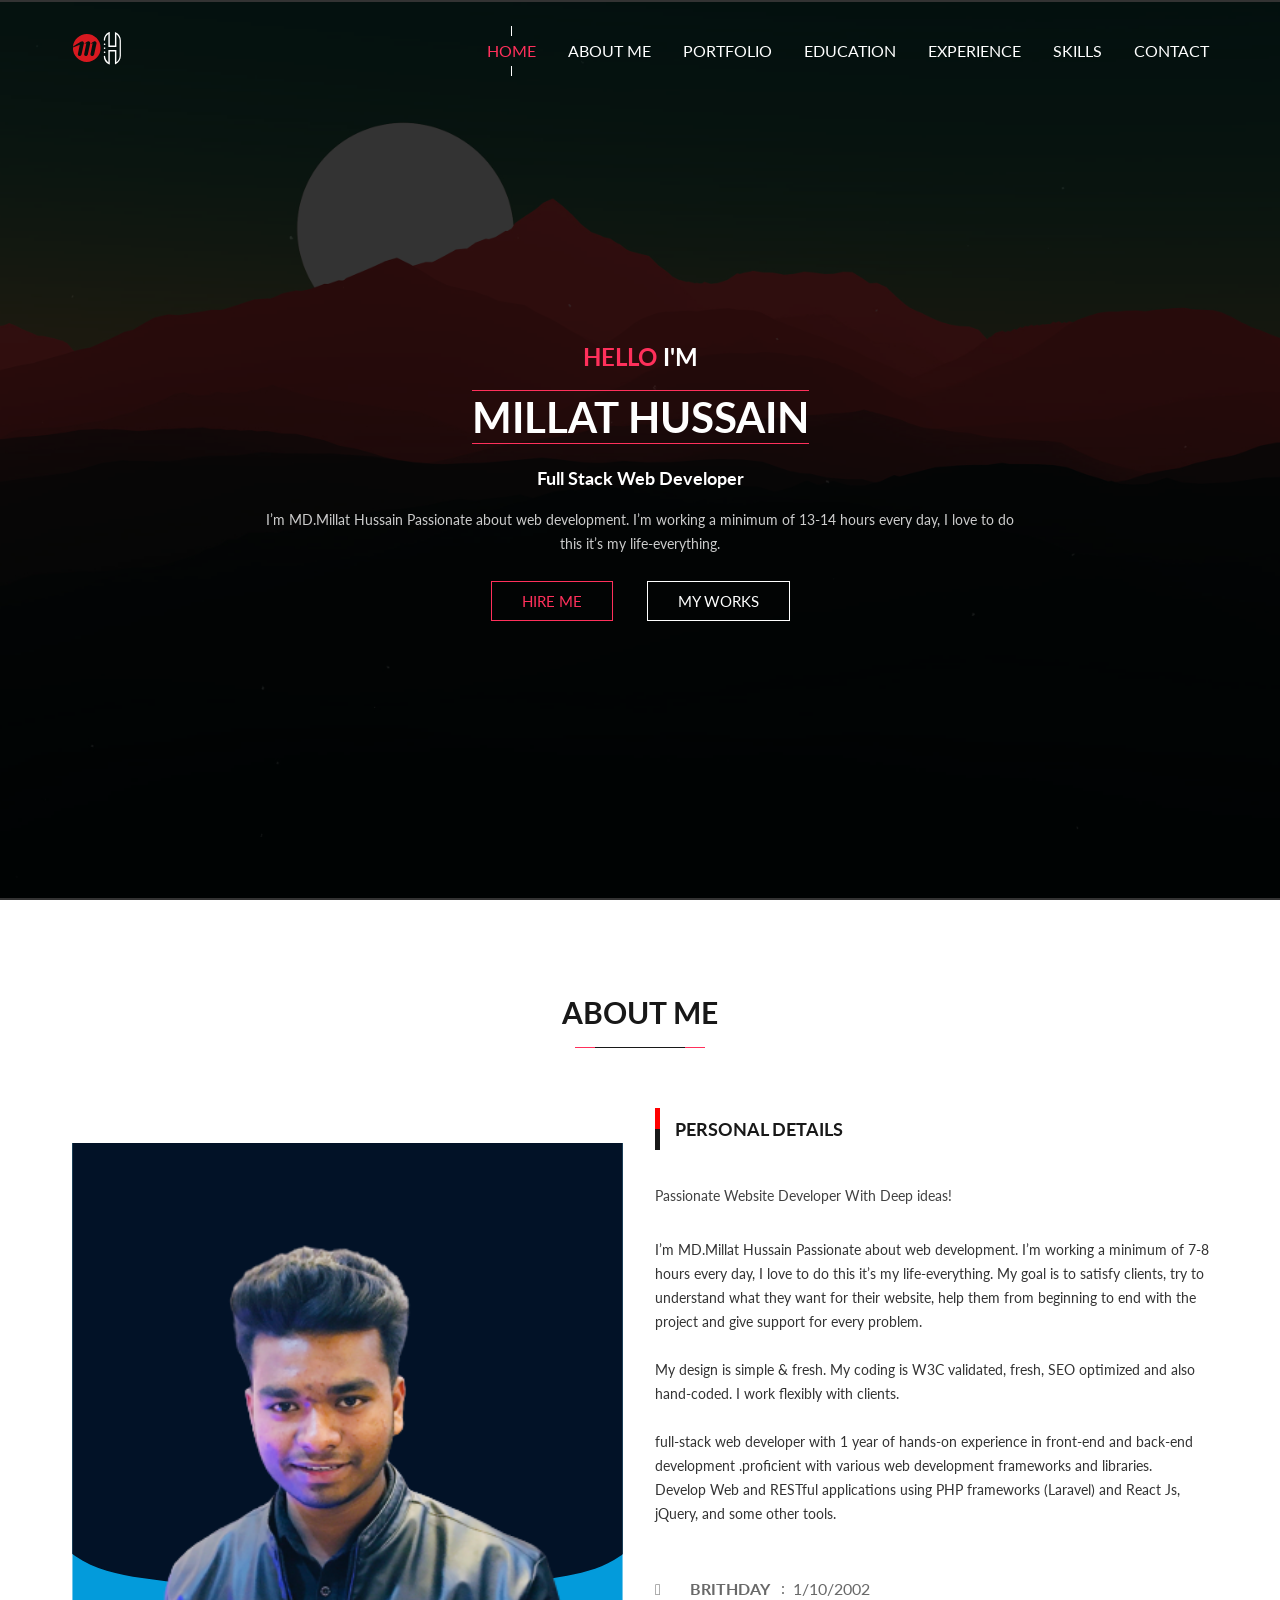
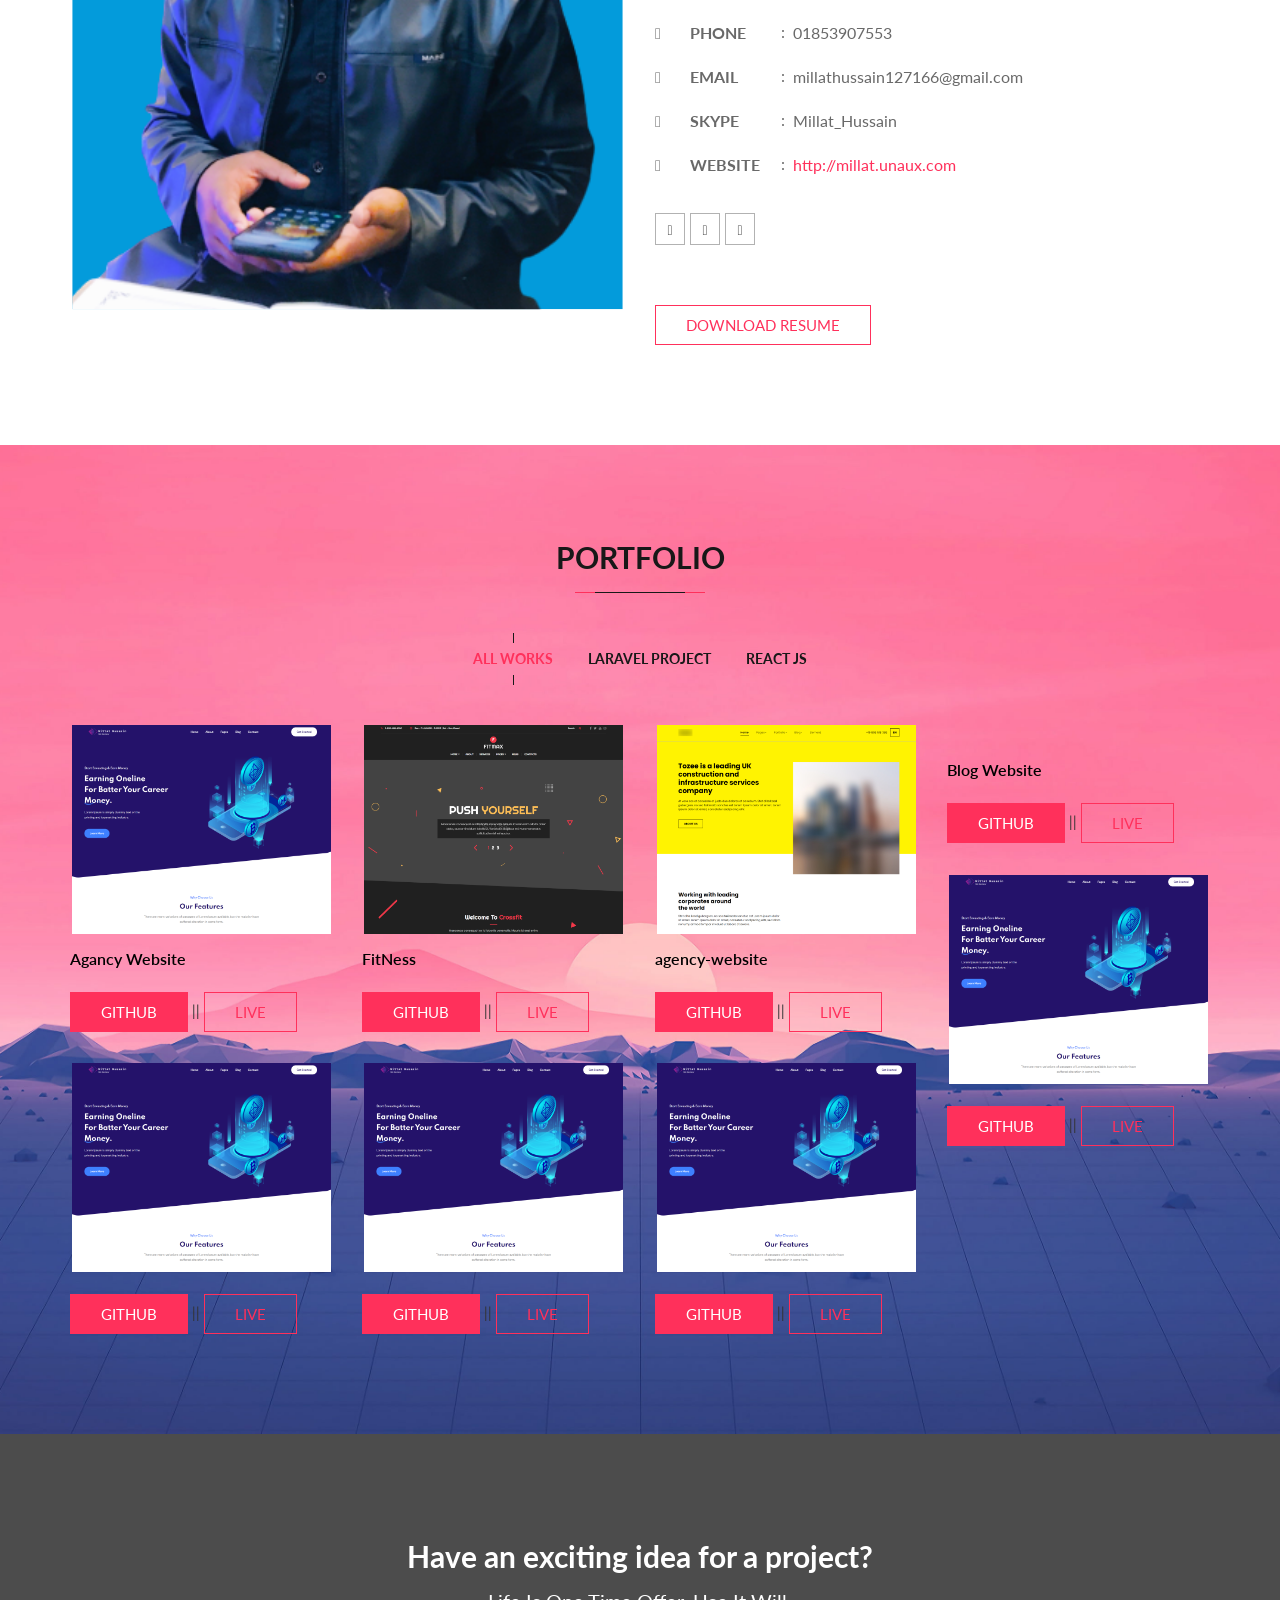
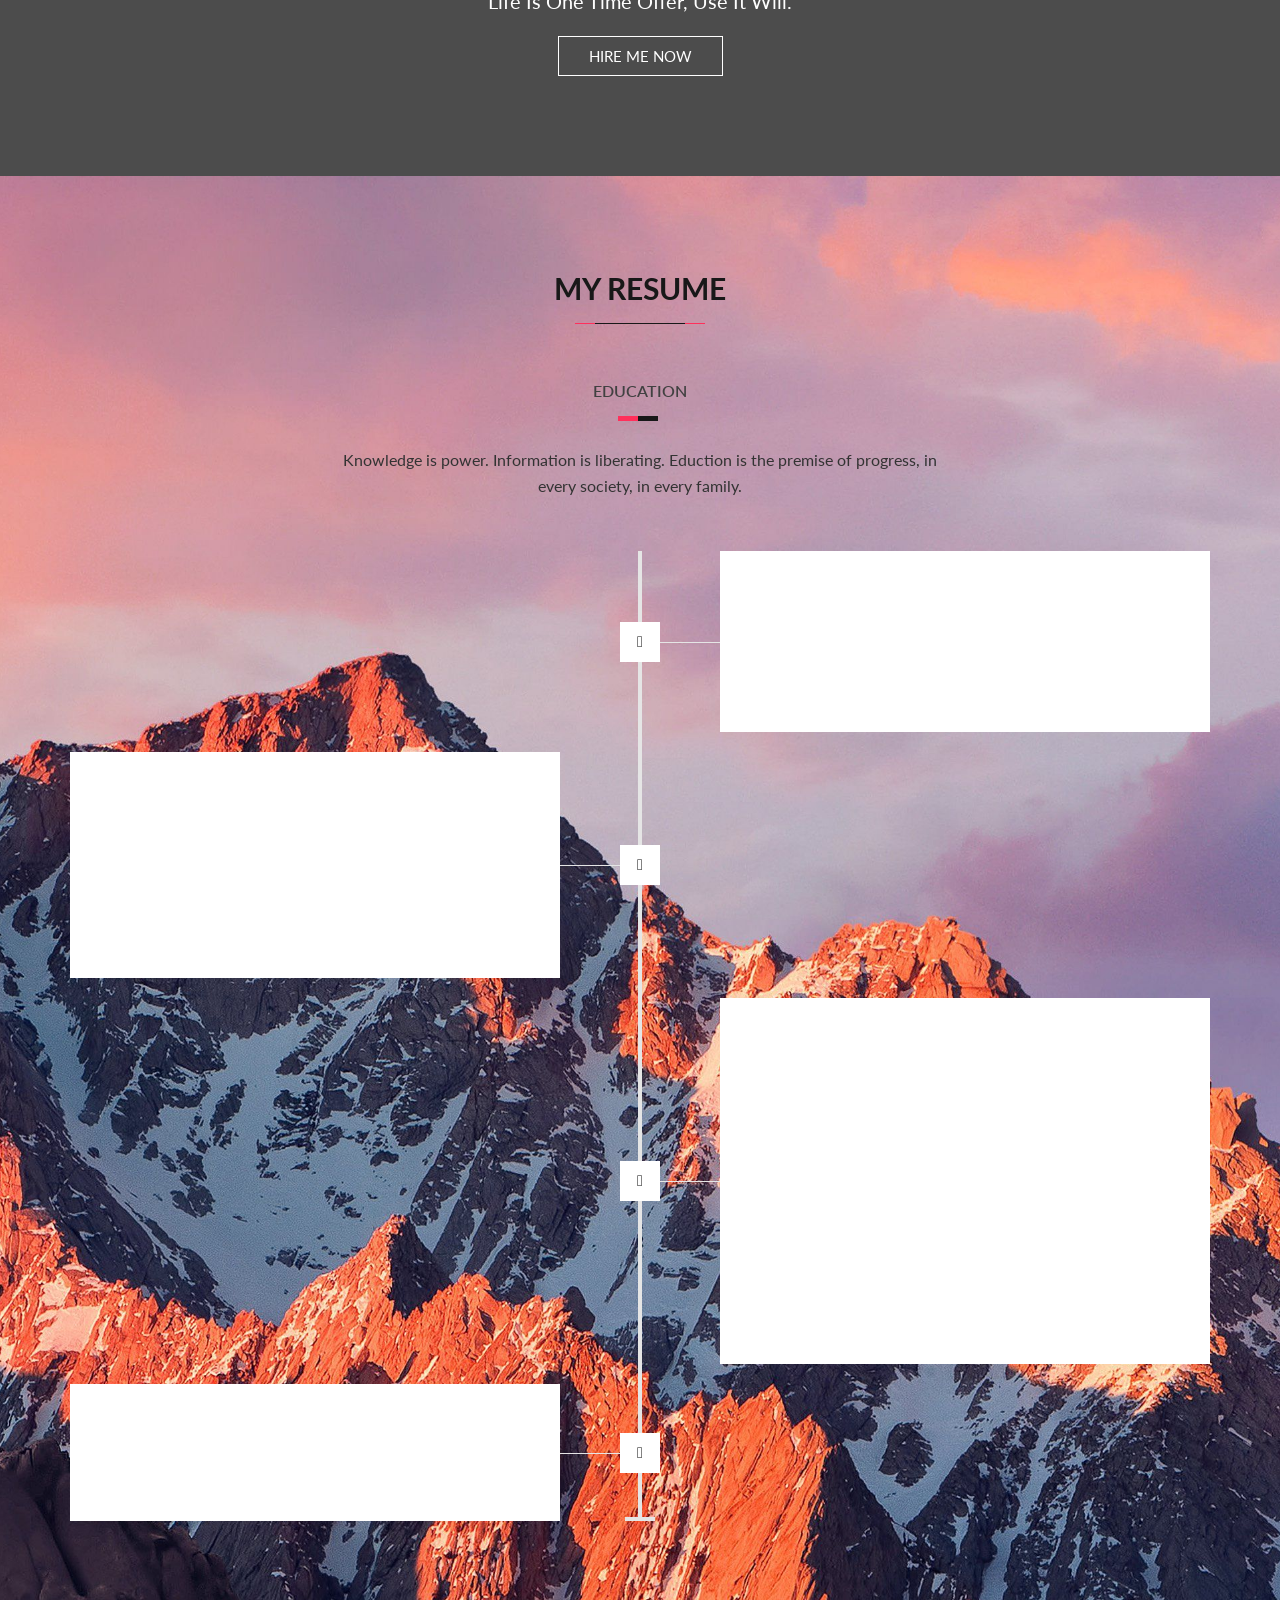
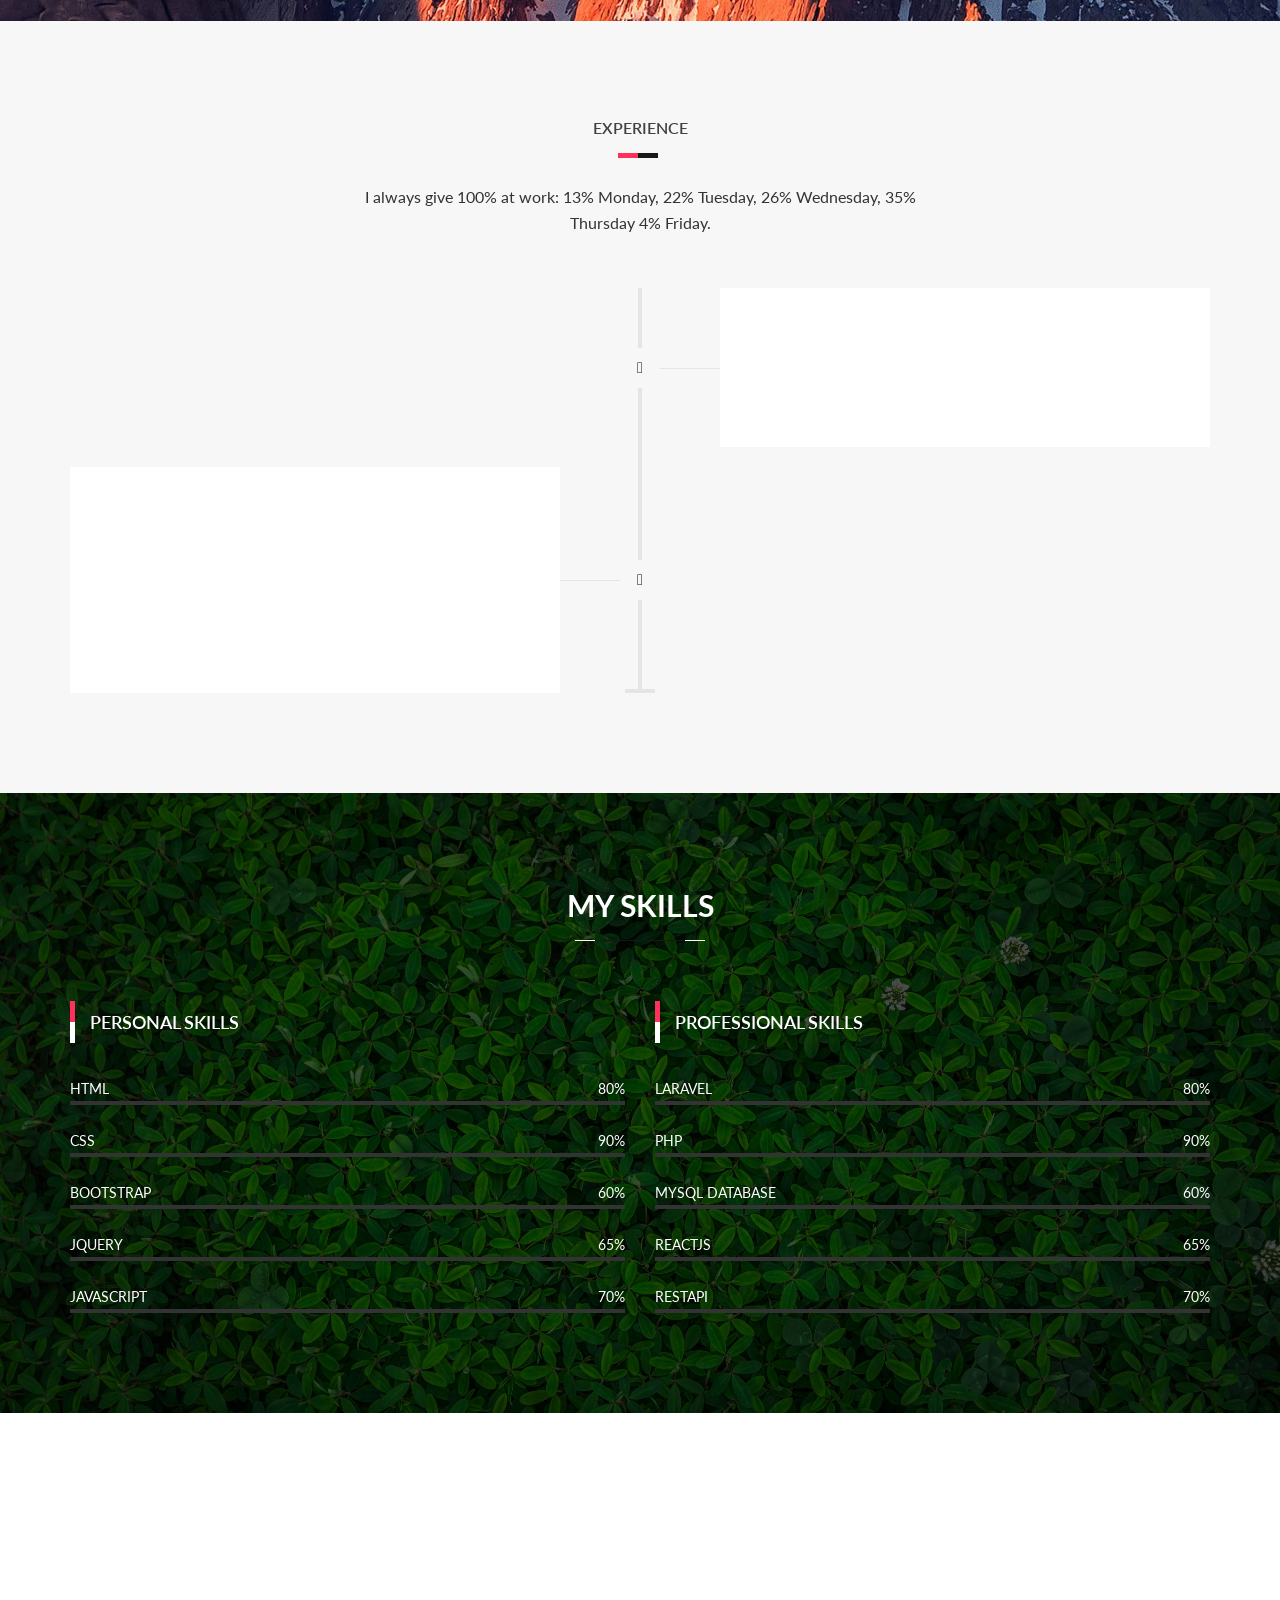
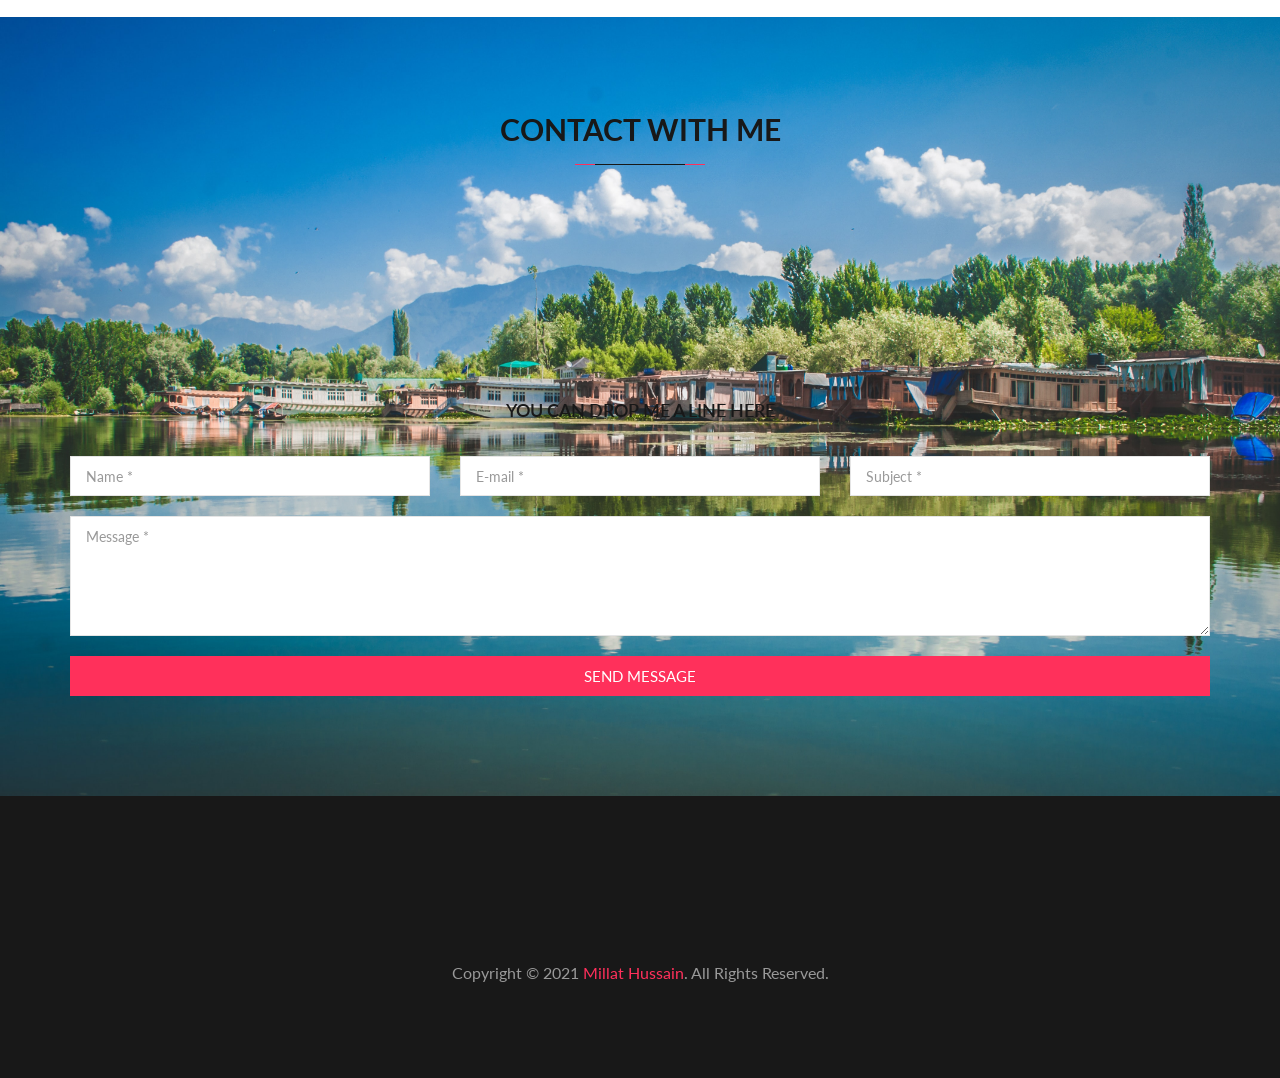
==== commit d861e6f5: "LInk added" ====
--- a/index.html
+++ b/index.html
@@ -167,7 +167,16 @@
                                        <i class="fa fa-globe"></i>
                                        <span>Website</span>
                                     </th>
-                                    <td><a href="https://millat127166.github.io/me/" class="btn-link">https://millat127166.github.io/me</a></td>
+                                    <td>
+                                       <!-- <a href="https://millat127166.github.io/me/" 
+
+                                       class="btn-link">https://millat127166.github.io/me</a> -->
+
+
+                                       <a target="_blank" href="http://millat.unaux.com/">http://millat.unaux.com</a>
+                                    
+                                    
+                                    </td>
                                  </tr>
                               </tbody>
                            </table>
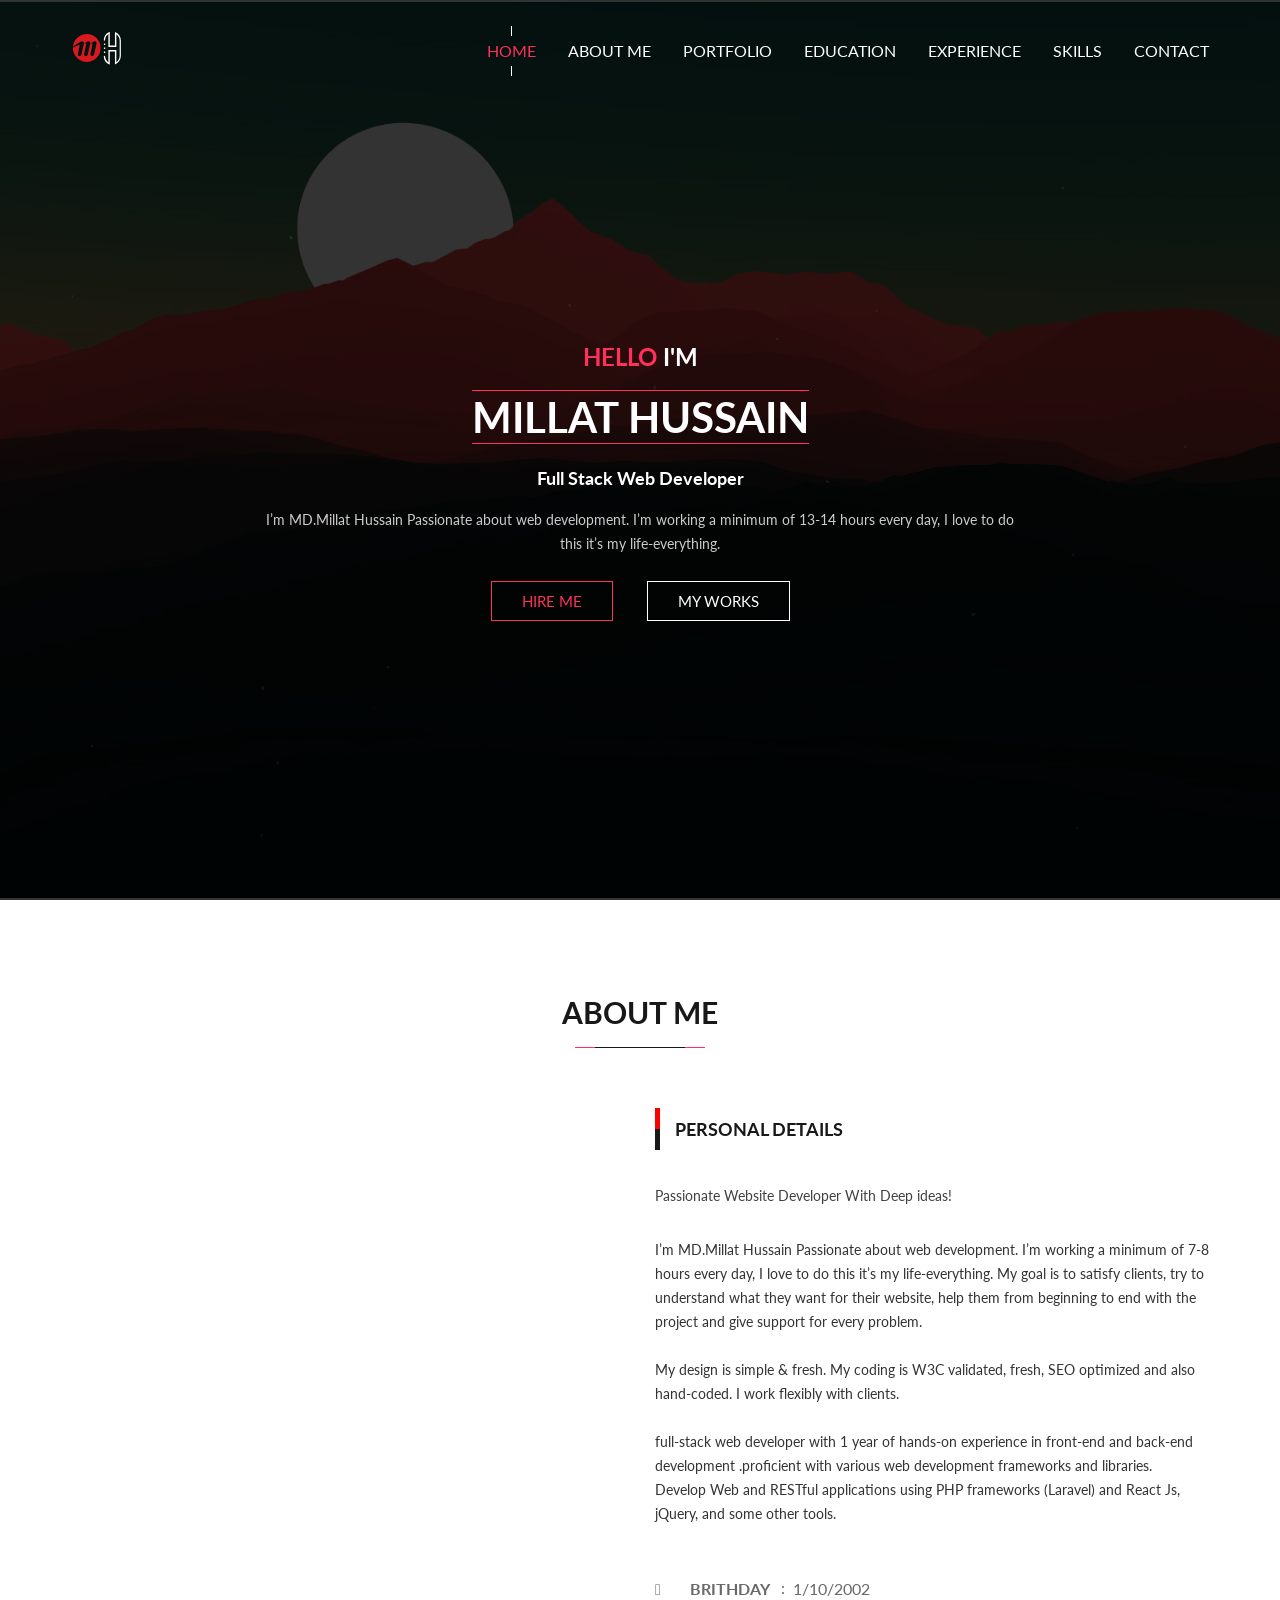
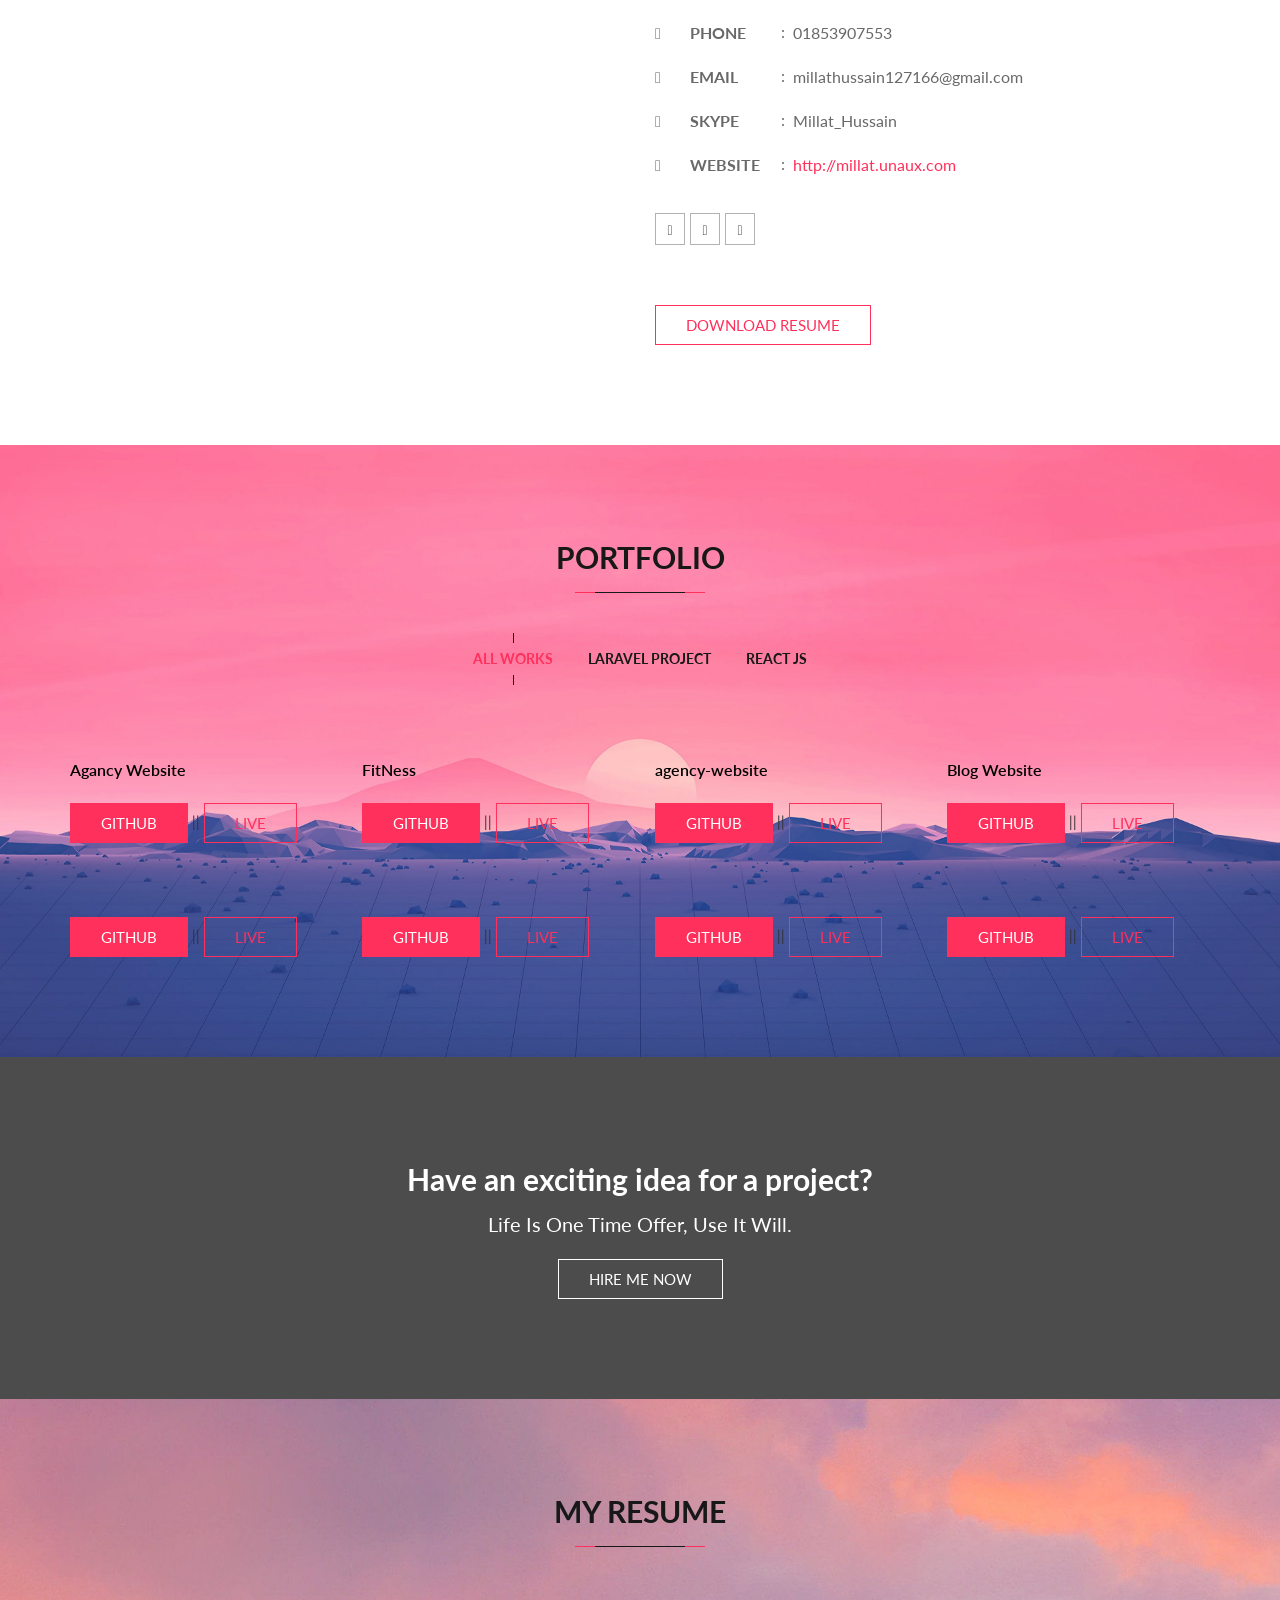
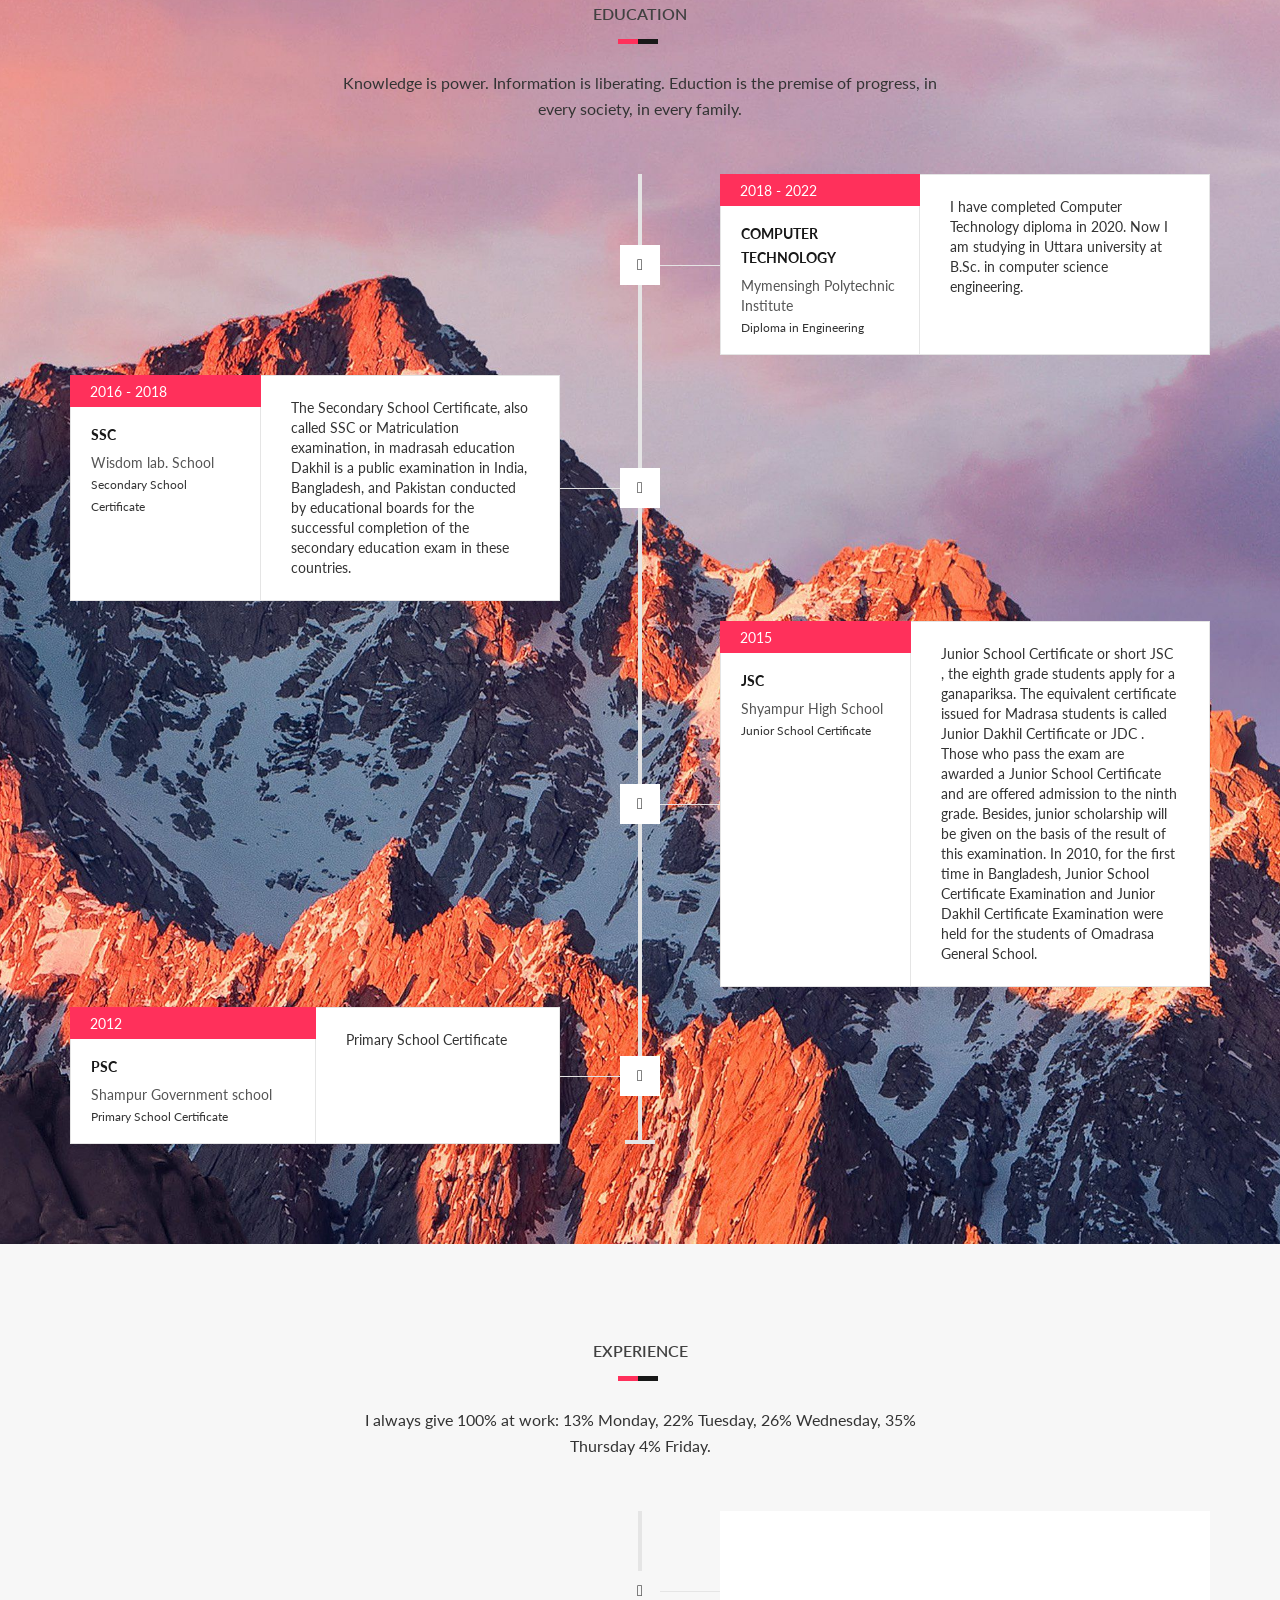
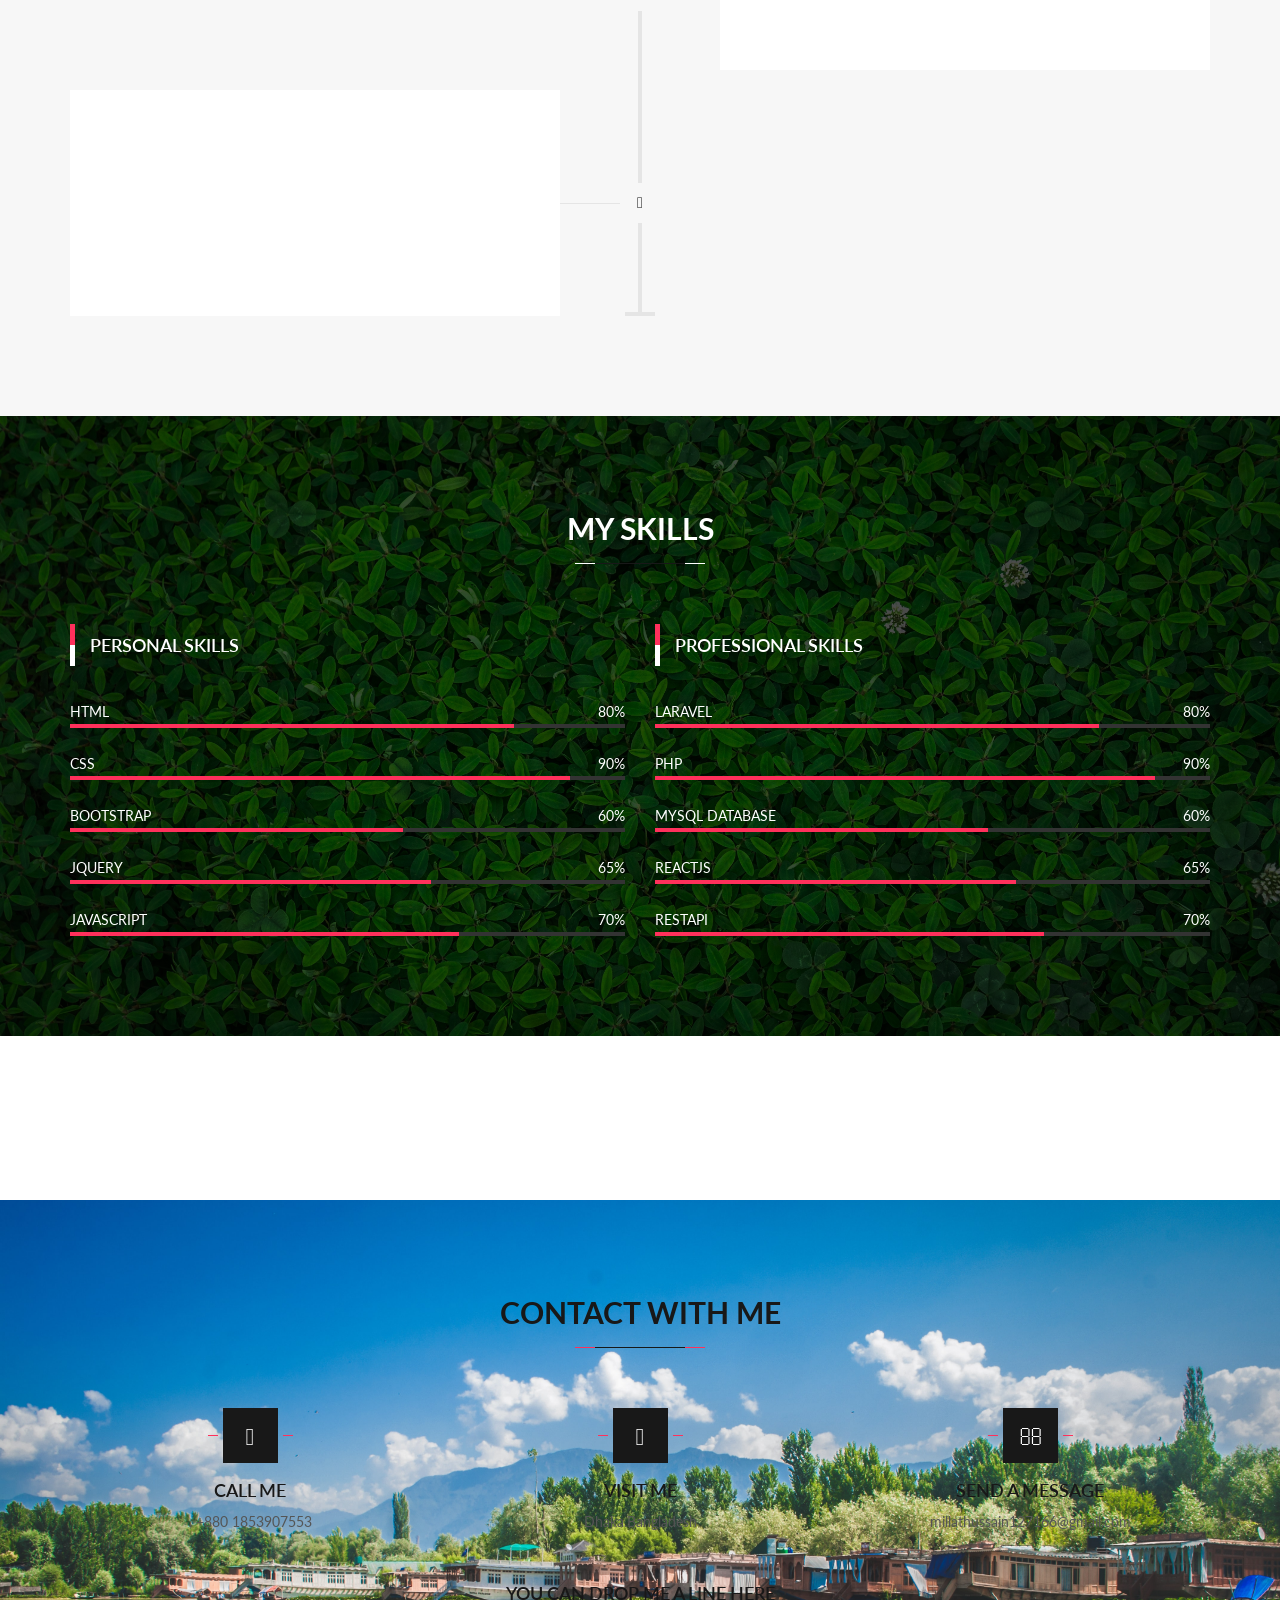
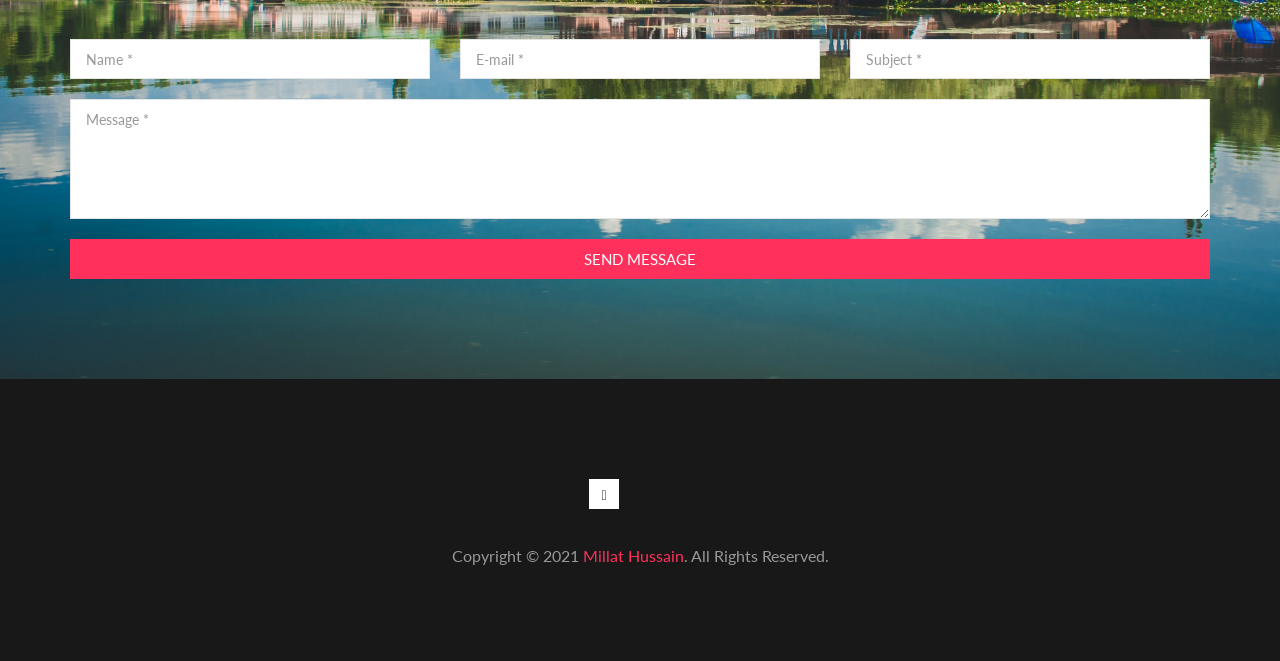
==== commit cc0a2da3: "Photo Add Photo Add" ====
--- a/index.html
+++ b/index.html
@@ -17,12 +17,6 @@
       <link rel="stylesheet" href="css/custom.css">
    </head>
    <body data-spy="scroll" data-target="#headerNav" data-offset="100">
-      <!-- Preloader Start -->
-      <div id="preloader" class="bg-info">
-         <div class="preloader--spinner"></div>
-      </div>
-      <!-- Preloader End -->
-      <!-- Wrapper Start -->
       <div class="wrapper">
          <!-- Header Section Start -->
          <header id="header" class="header--section">
@@ -110,7 +104,7 @@
                   <div class="col-md-6 pb--60">
                      <!-- Image Block Start -->
                      <div class="img--block">
-                        <img src="img/about-img/aboutimg.svg" alt="">
+                        <img src="img/about-img/aboutimg.jpeg" alt="">
                      </div>
                      <!-- Image Block End -->
                   </div>
@@ -183,13 +177,13 @@
                         </div>
                         <div class="social text-dark pt--30">
                            <ul class="nav">
-                              <li><a target="_blank" href="https://www.facebook.com/Developermillat/"><span class="fa fa-facebook"></span></a></li>
+                              <li><a target="_blank" href="https://www.facebook.com/millat127166/"><span class="fa fa-facebook"></span></a></li>
                               <li><a target="_blank"  href="https://twitter.com/millat127166"><span class="fa fa-twitter"></span></a></li>
                               <li><a target="_blank"  href="https://www.linkedin.com/in/millat127166/"><span class="fa fa-linkedin"></span></a></li>
                            </ul>
                         </div>
                         <div class="action pt--60">
-                           <a target="_blank" href="https://drive.google.com/file/d/1NjyR41YqX5WPgNCWos_QNdQ_B02vrrbd/view?usp=sharing" class="btn btn-default">Download Resume</a>
+                           <a target="_blank" href="https://drive.google.com/file/d/1yxxTNq6WJo9Ac2xjuEnntMgx1QCvbymT/view?usp=sharing" class="btn btn-default">Download Resume</a>
                         </div>
                      </div>
                      <!-- About Block End -->
@@ -816,4 +810,4 @@
       <script type="module" src="https://unpkg.com/ionicons@5.5.2/dist/ionicons/ionicons.esm.js"></script>
       <script nomodule src="https://unpkg.com/ionicons@5.5.2/dist/ionicons/ionicons.js"></script>
    </body>
-</html>+</html>
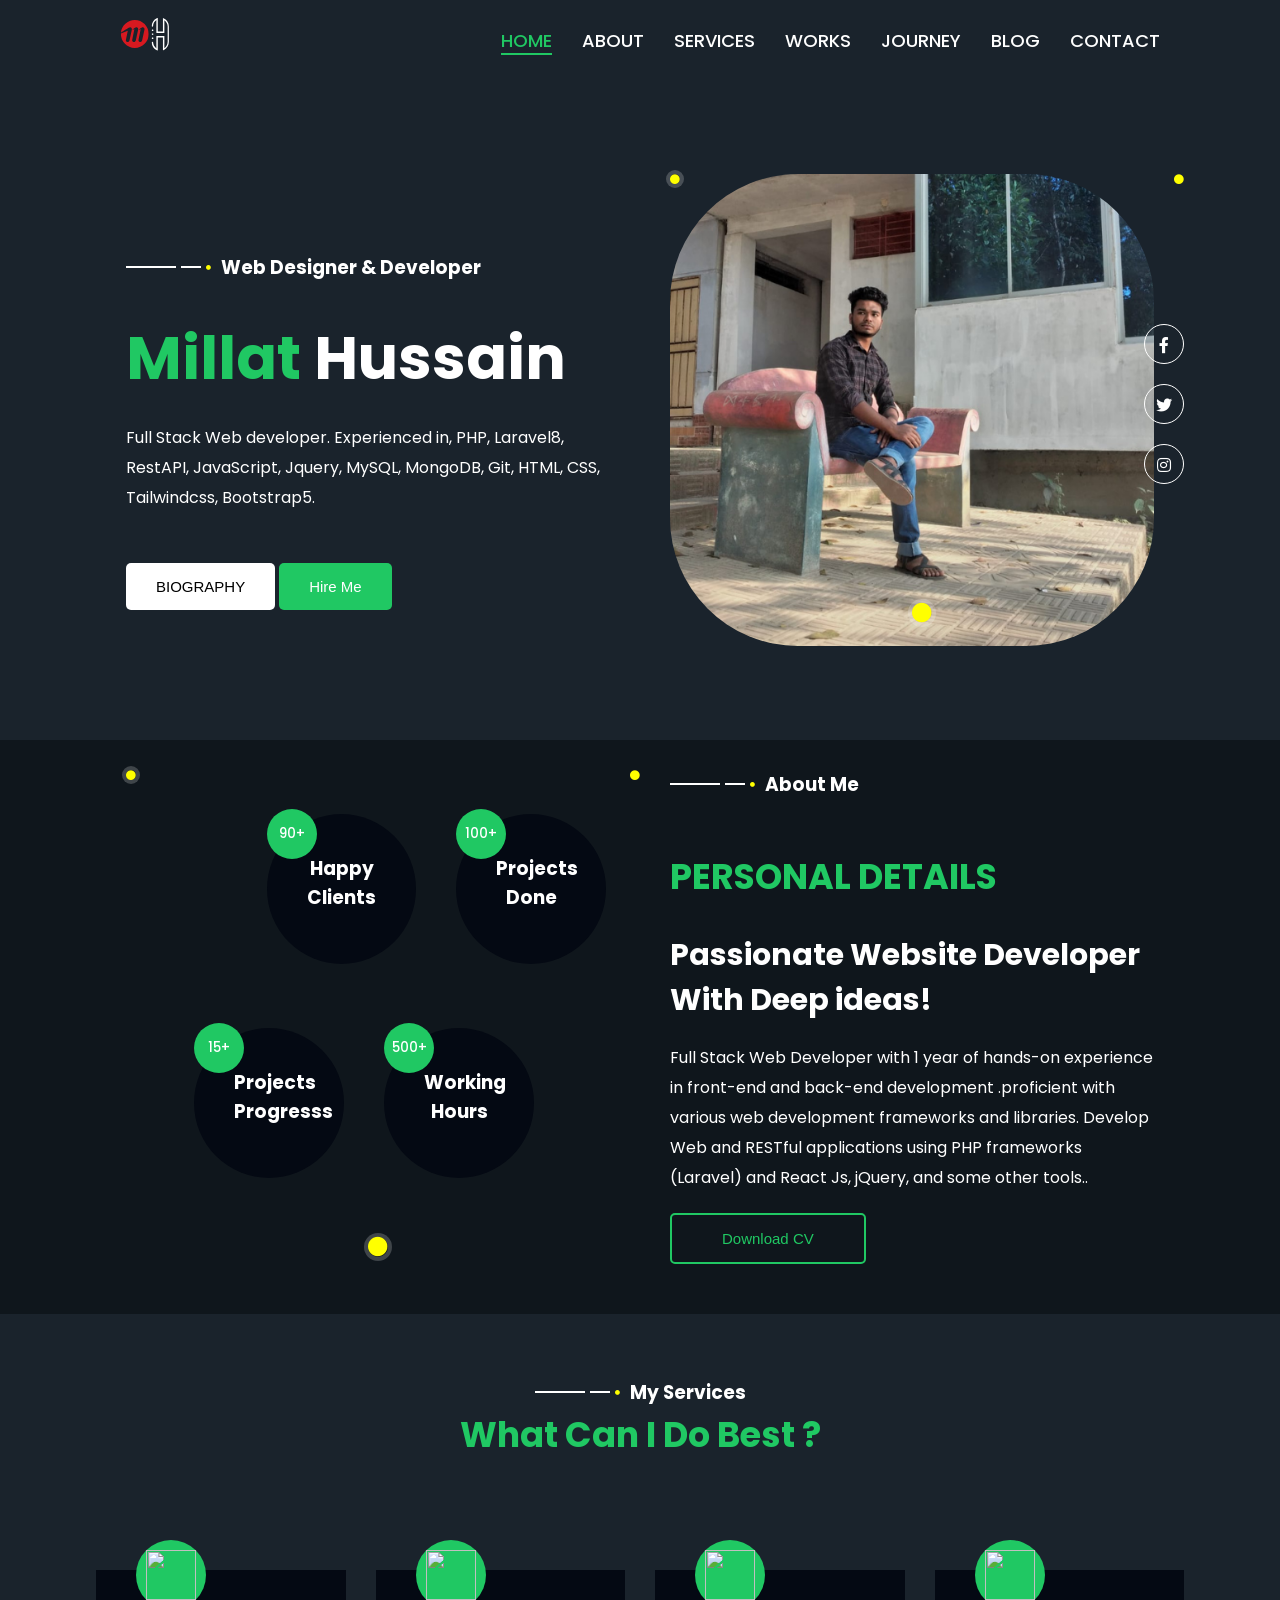
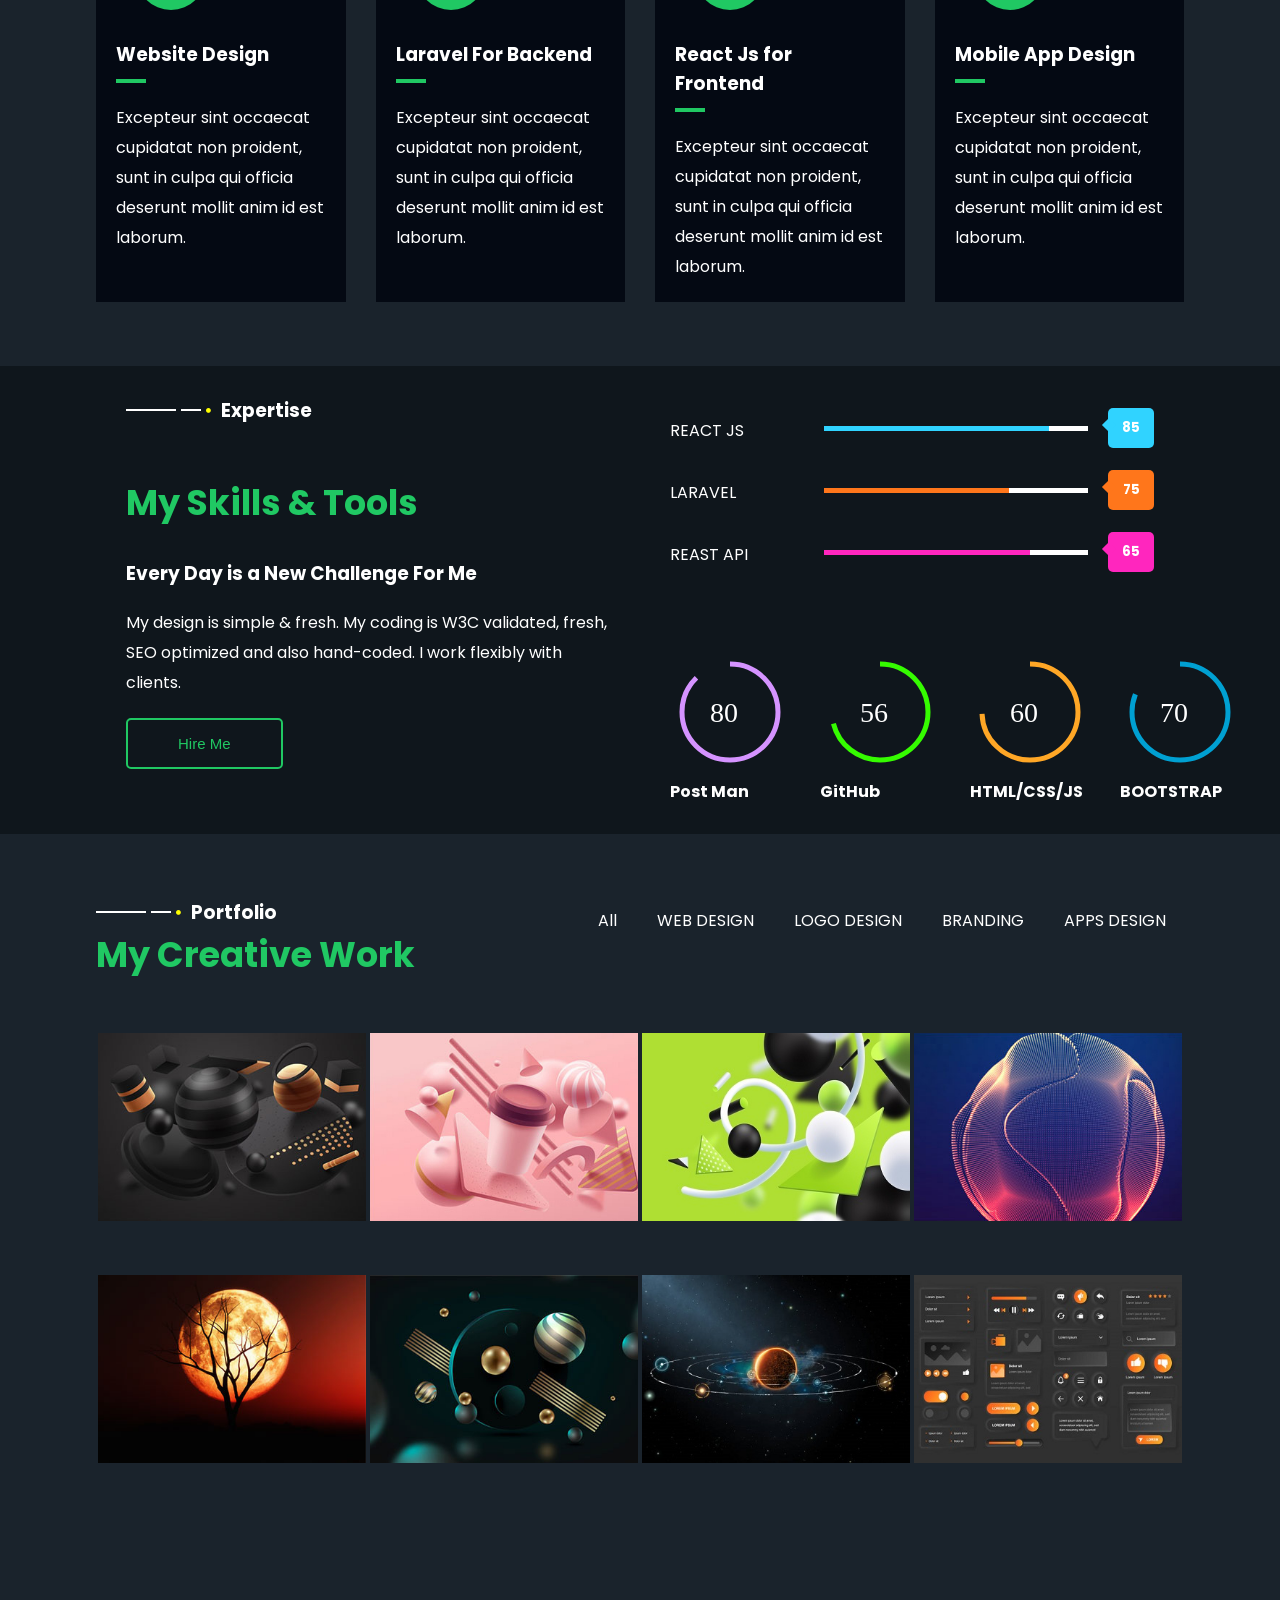
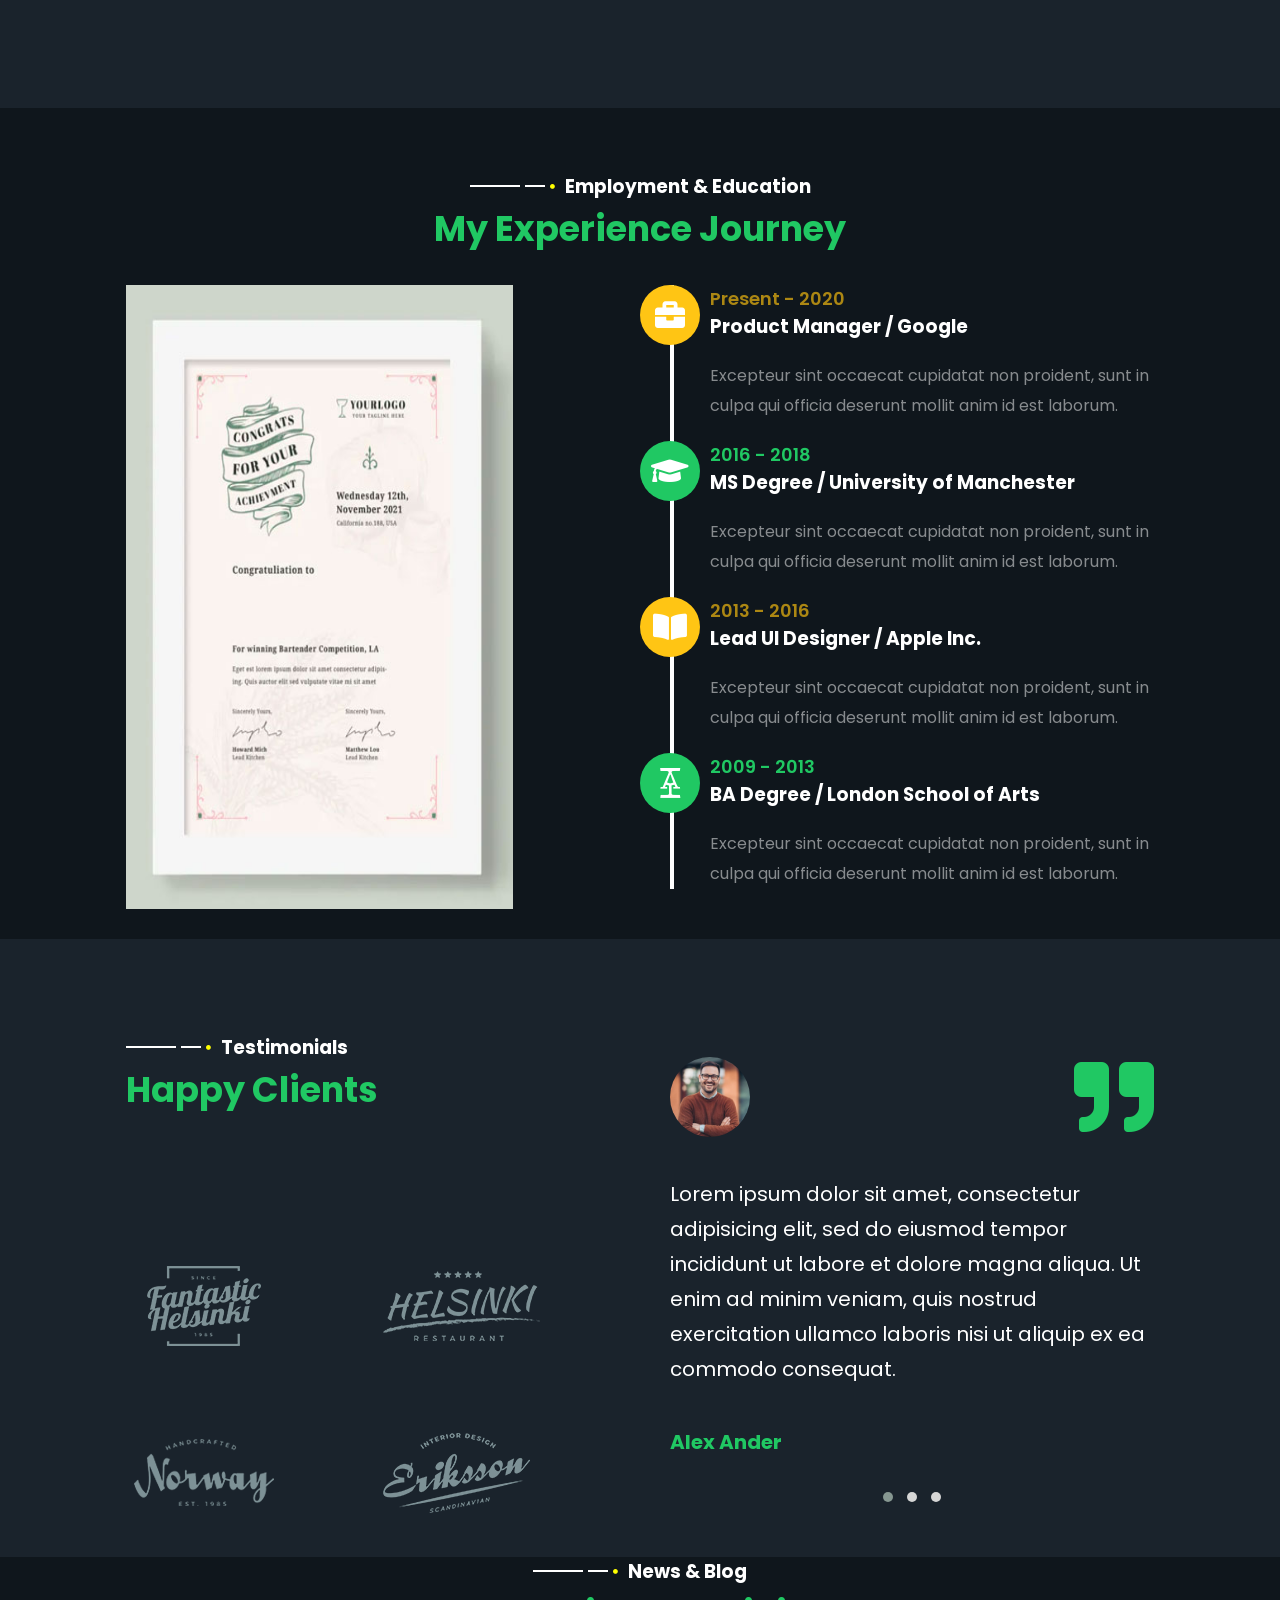
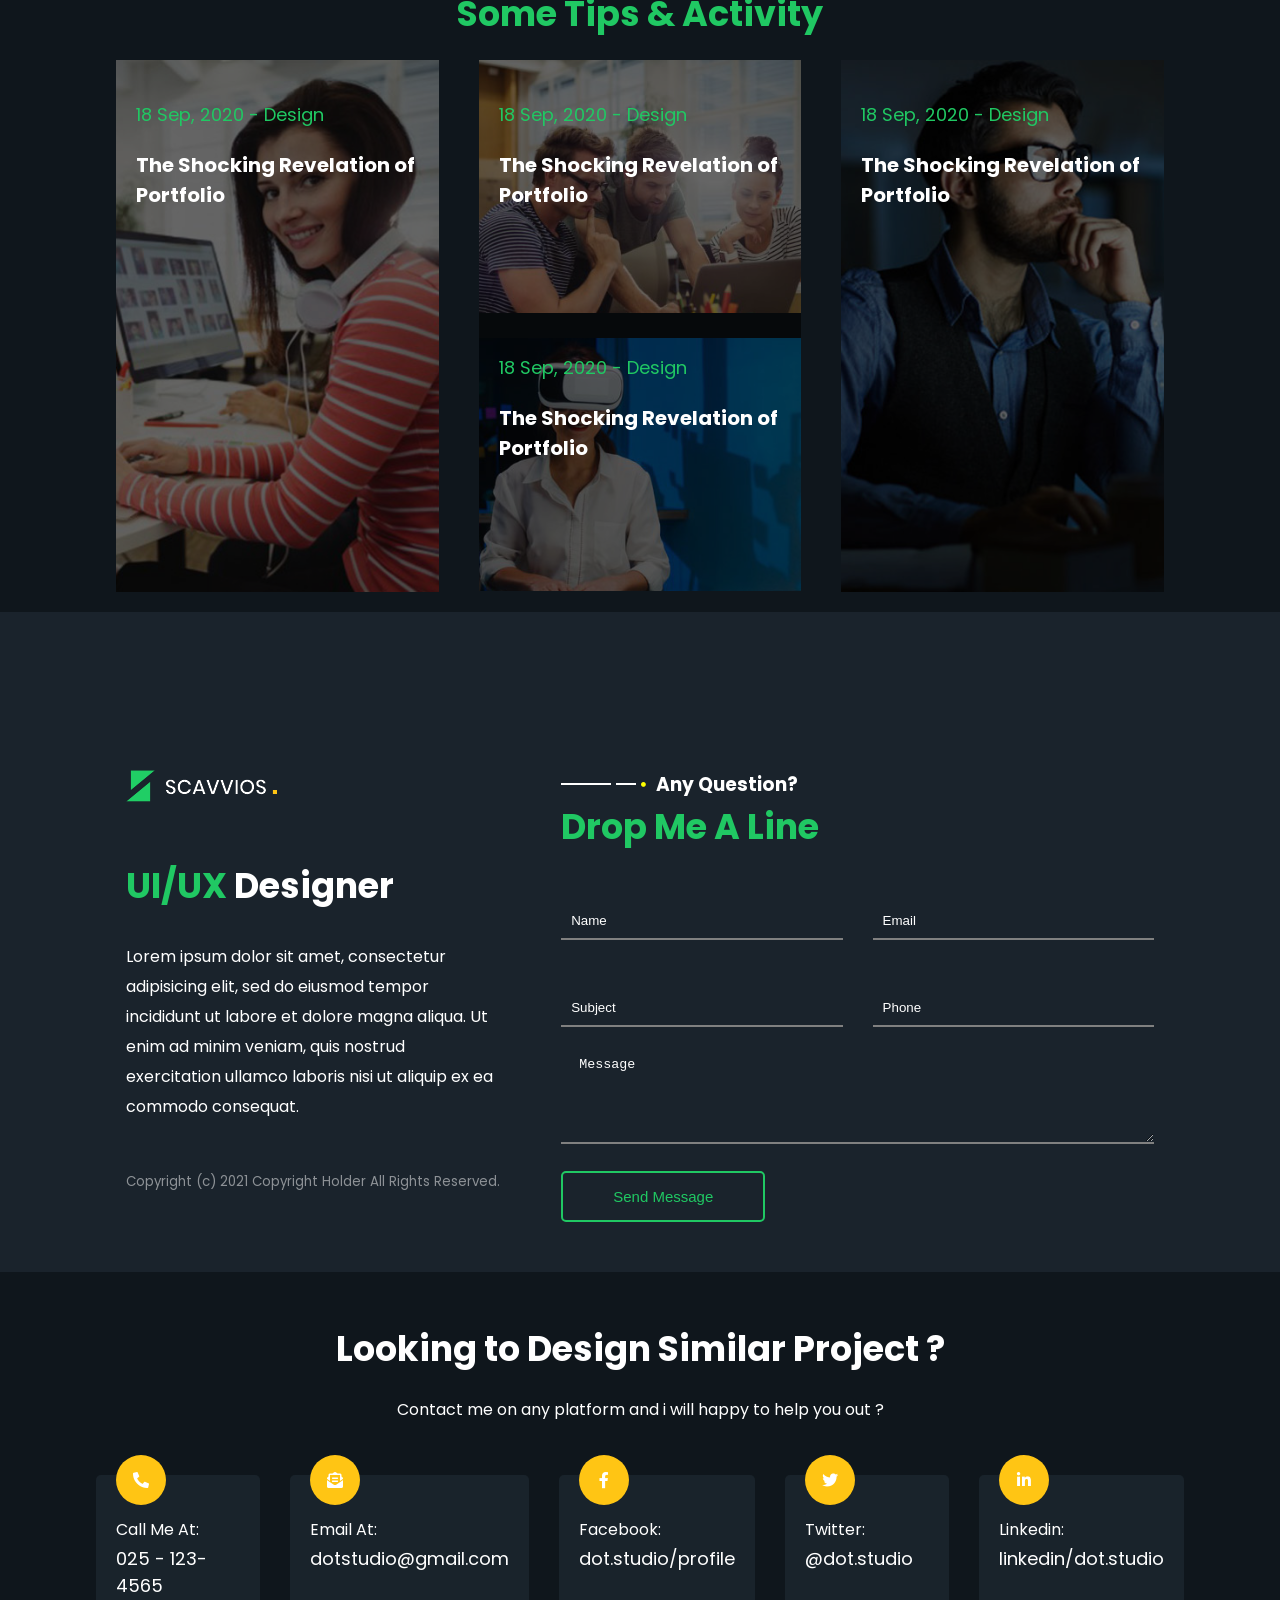
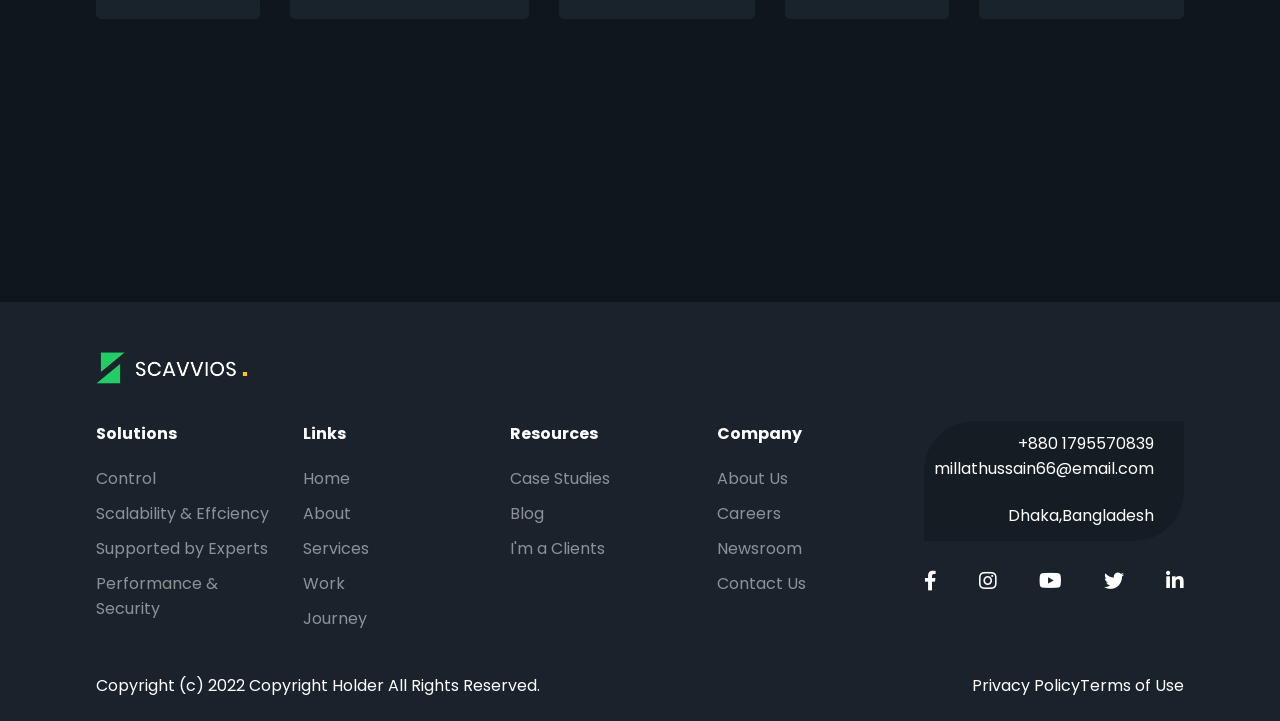
==== commit 7e227a25: "New Update Portfolio New Update Portfolio" ====
--- a/index.html
+++ b/index.html
@@ -1,813 +1,877 @@
 <!DOCTYPE html>
-<html dir="ltr" lang="en">
-   <head>
-      <meta charset="utf-8">
-      <meta http-equiv="X-UA-Compatible" content="IE=edge">
-      <meta name="viewport" content="width=device-width, initial-scale=1">
-      <title>Millat Hussain || Protfolio</title>
-      <meta name="author" content="MD.Millat Hussain">
-      <meta name="description" content="This is My Protfolio Website">
-      <meta name="keywords" content="developermillat programarmillat">
-      <link rel="icon" href="img/logomh.svg" type="image/svg">
-      <link rel="stylesheet" href="https://fonts.googleapis.com/css?family=Roboto:300,400,500,700%7CRoboto+Condensed:300,400,700">
-      <link rel="stylesheet" href="css/plugins.min.css">
-      <link rel="stylesheet" href="style.css">
-      <link rel="stylesheet" href="css/responsive-style.css">
-      <link rel="stylesheet" href="css/colors/color-1.css" id="changeColorScheme">
-      <link rel="stylesheet" href="css/custom.css">
-   </head>
-   <body data-spy="scroll" data-target="#headerNav" data-offset="100">
-      <div class="wrapper">
-         <!-- Header Section Start -->
-         <header id="header" class="header--section">
-            <!-- Header Navbar Start -->
-            <nav class="header--navbar navbar">
-               <div class="container">
-                  <div class="navbar-header">
-                     <button type="button" class="navbar-toggle collapsed" data-toggle="collapse" data-target="#headerNav">
-                     <span class="sr-only">Toggle Navigation</span>
-                     <span class="icon-bar"></span>
-                     <span class="icon-bar"></span>
-                     <span class="icon-bar"></span>
-                     </button>
-                     <!-- Logo Start -->
-                     <a href="index.html" class="navbar-brand">
-                     <span class="vc--parent">
-                     <span class="vc--child">
-                     <img src="img/logomh.svg" alt="">
-                     </span>
-                     </span>
-                     </a>
-                     <!-- Logo End -->
-                  </div>
-                  <div id="headerNav" class="navbar-collapse collapse">
-                     <!-- Header Nav Links Start -->
-                     <ul class="header--nav-links ff--primary nav navbar-right">
-                        <li class="active"><a href="#header" data-trigger="scroll">Home</a></li>
-                        <li><a href="#aboutme" data-trigger="scroll">About Me</a></li>
-                        <li><a href="#portfolio" data-trigger="scroll">Portfolio</a></li>
-                        <li><a href="#education" data-trigger="scroll">Education</a></li>
-                        <li><a href="#experience" data-trigger="scroll">EXPERIENCE</a></li>
-                        <li><a href="#skills" data-trigger="scroll">Skills</a></li>
-                        <li><a href="#contact" data-trigger="scroll">Contact</a></li>
-                     </ul>
-                     <!-- Header Nav Links End -->
-                  </div>
-               </div>
-            </nav>
-            <!-- Header Navbar End -->
-         </header>
-         <!-- Header Section End -->
-         <!-- Banner Section Start -->
-         <section id="banner" class="banner--section" data-bg-parallax="img/banner.jpg" data-overlay="0.8">
-            <div class="vc--parent">
-               <div class="vc--child">
-                  <div class="container">
-                     <div class="row">
-                        <div class="col-md-8 col-md-offset-2">
-                           <!-- Banner Content Start -->
-                           <div class="banner--content text-center pt--160 pb--100">
-                              <div class="title text-uppercase">
-                                 <h2 class="h3 text-white"><span class="text-primary">Hello</span> I'm</h2>
-                              </div>
-                              <div class="name text-uppercase">
-                                 <h3 class="h2 text-white">Millat Hussain </h3>
-                              </div>
-                              <div class="role fs--18 fw--700 text-white">
-                                 <p>Full Stack Web Developer</p>
-                              </div>
-                              <div class="desc">
-                                 <p>I’m MD.Millat Hussain Passionate about web development. I’m working a minimum of 13-14 hours every day, I love to do this it’s my life-everything.</p>
-                              </div>
-                              <div class="action">
-                                 <a href="https://www.fiverr.com/millat127166" target="_blank" class="btn btn-default">Hire Me</a>
-                                 <a href="#portfolio" data-trigger="scroll" class="btn btn-white">My Works</a>
-                              </div>
-                           </div>
-                           <!-- Banner Content End -->
-                        </div>
-                     </div>
-                  </div>
-               </div>
-            </div>
-         </section>
-         <!-- Banner Section End -->
-         <!-- About Section Start -->
-         <section id="aboutme" class="section pt--100 pb--40">
-            <div class="container">
-               <!-- Section Title Start -->
-               <div class="section--title pb--60 text-center">
-                  <h2 class="h2 text-uppercase">About Me</h2>
-               </div>
-               <!-- Section Title End -->
-               <div class="row row--md-vc">
-                  <div class="col-md-6 pb--60">
-                     <!-- Image Block Start -->
-                     <div class="img--block">
-                        <img src="img/about-img/aboutimg.jpeg" alt="">
-                     </div>
-                     <!-- Image Block End -->
-                  </div>
-                  <div class="col-md-6 pb--60">
-                     <!-- About Block Start -->
-                     <div class="about--block">
-                        <div class="title">
-                           <h2 class="h4 fw--700 text-uppercase">Personal Details</h2>
-                        </div>
-                        <div class="details pt--30 text-dark">
-                           <p>Passionate Website Developer With Deep ideas!</p>
-                        </div>
-                        <div class="details pt--30">
-                           <p>I’m MD.Millat Hussain Passionate about web development. I’m working a minimum of 7-8 hours every day, I love to do this it’s my life-everything.
-                              My goal is to satisfy clients, try to understand what they want for their website, help them from beginning to end with the project and give support for every problem. <br><br>
-                              My design is simple & fresh. My coding is W3C validated, fresh, SEO optimized and also hand-coded. I work flexibly with clients. <br><br>
-                              full-stack web developer with 1 year of hands-on experience in front-end and back-end development .proficient with various web development frameworks and libraries. <br>
-                              Develop Web and RESTful applications using PHP frameworks (Laravel) and React Js, jQuery, and some other tools.
-                           </p>
-                        </div>
-                        <div class="info pt--50">
-                           <table class="ff--primary">
-                              <tbody>
-                                 <tr>
-                                    <th>
-                                       <i class="fa fa-calendar"></i>
-                                       <span>Brithday</span>
-                                    </th>
-                                    <td>1/10/2002</td>
-                                 </tr>
-                                 <tr>
-                                    <th>
-                                       <i class="fa fa-phone"></i>
-                                       <span>Phone</span>
-                                    </th>
-                                    <td><a href="tel:+01853907553" class="btn-link">01853907553</a></td>
-                                 </tr>
-                                 <tr>
-                                    <th>
-                                       <i class="fa fa-envelope"></i>
-                                       <span>Email</span>
-                                    </th>
-                                    <td><a href="mailto:millathussain127166@gmail.com" class="btn-link">millathussain127166@gmail.com</a></td>
-                                 </tr>
-                                 <tr>
-                                    <th>
-                                       <i class="fa fa-skype"></i>
-                                       <span>Skype</span>
-                                    </th>
-                                    <td>Millat_Hussain</td>
-                                 </tr>
-                                 <tr>
-                                    <th>
-                                       <i class="fa fa-globe"></i>
-                                       <span>Website</span>
-                                    </th>
-                                    <td>
-                                       <!-- <a href="https://millat127166.github.io/me/" 
-
-                                       class="btn-link">https://millat127166.github.io/me</a> -->
-
-
-                                       <a target="_blank" href="http://millat.unaux.com/">http://millat.unaux.com</a>
-                                    
-                                    
-                                    </td>
-                                 </tr>
-                              </tbody>
-                           </table>
-                        </div>
-                        <div class="social text-dark pt--30">
-                           <ul class="nav">
-                              <li><a target="_blank" href="https://www.facebook.com/millat127166/"><span class="fa fa-facebook"></span></a></li>
-                              <li><a target="_blank"  href="https://twitter.com/millat127166"><span class="fa fa-twitter"></span></a></li>
-                              <li><a target="_blank"  href="https://www.linkedin.com/in/millat127166/"><span class="fa fa-linkedin"></span></a></li>
-                           </ul>
-                        </div>
-                        <div class="action pt--60">
-                           <a target="_blank" href="https://drive.google.com/file/d/1yxxTNq6WJo9Ac2xjuEnntMgx1QCvbymT/view?usp=sharing" class="btn btn-default">Download Resume</a>
-                        </div>
-                     </div>
-                     <!-- About Block End -->
-                  </div>
-               </div>
-            </div>
-         </section>
-         <!-- About Section End -->
-         <!-- Portfolio Section Start -->
-         <section id="portfolio" class="section pt--100 pb--40" data-bg-img="img/skills-img/projectimagecc.jpg">
-            <div class="container">
-               <!-- Section Title Start -->
-               <div class="section--title pb--60 text-center">
-                  <h2 class="h2 text-uppercase">Portfolio</h2>
-               </div>
-               <!-- Section Title End -->
-               <!-- Portfolio Filter Menu Start -->
-               <div class="portfolio--filter-menu pb--50">
-                  <ul class="nav">
-                     <li data-target="*" class="active">All Works</li>
-                     <li data-target="ui-design">Laravel Project</li>
-                     <li data-target="branding">React Js </li>
-                  </ul>
-               </div>
-               <!-- Portfolio Filter Menu End -->
-               <!-- Portfolio Items Start -->
-               <div class="portfolio--items row MasonryRow pb--30">
-                  <div class="col-md-3 col-xs-6 col-xxs-12 pb--30" data-cat="illustration ui-design">
-                     <!-- Portfolio Item Start -->
-                     <div class="portfolio--item">
-                        <img src="img/portfolio-img/protfolio.svg" alt="">
-                        <h5 style="color:black;">Agancy Website</h5>
-                        <div style="margin-top: 2rem;">
-                           <a target="_blank" class="btn btn-primary" href="https://github.com/millat127166">Github</a> || <a target="_blank" class="btn btn-default" href="">Live</a>
-                        </div>
-                     </div>
-                     <!-- Portfolio Item End -->
-                  </div>
-                  <div class="col-md-3 col-xs-6 col-xxs-12 pb--30" data-cat="ui-design illustration">
-                     <!-- Portfolio Item Start -->
-                     <div class="portfolio--item">
-                        <img src="img/portfolio-img/protfolio2.svg" alt="">
-                        <h5 style="color:black;">FitNess</h5>
-                        <div style="margin-top: 2rem;">
-                           <a target="_blank" class="btn btn-primary" href="https://github.com/millat127166">Github</a> || <a target="_blank" class="btn btn-default" href="">Live</a>
-                        </div>
-                     </div>
-                     <!-- Portfolio Item End -->
-                  </div>
-                  <div class="col-md-3 col-xs-6 col-xxs-12 pb--30" data-cat="illustration branding">
-                     <!-- Portfolio Item Start -->
-                     <div class="portfolio--item">
-                        <img src="img/portfolio-img/protfolio3.svg" alt="">
-                        <h5 style="color:black;">agency-website</h5>
-                        <div style="margin-top: 2rem;">
-                           <a target="_blank" class="btn btn-primary" href="https://github.com/millat127166">Github</a> || <a target="_blank" class="btn btn-default" href="">Live</a>
-                        </div>
-                     </div>
-                     <!-- Portfolio Item End -->
-                  </div>
-                  <div class="col-md-3 col-xs-6 col-xxs-12 pb--30" data-cat="branding illustration">
-                     <!-- Portfolio Item Start -->
-                     <div class="portfolio--item">
-                        <img src="img/portfolio-img/protfolio4.svg" alt="">
-                        <h5 style="color:black;">Blog Website</h5>
-                        <div style="margin-top: 2rem;">                                <a target="_blank" class="btn btn-primary" href="https://github.com/millat127166">Github</a> || <a target="_blank" class="btn btn-default" href="">Live</a>
-                        </div>
-                     </div>
-                     <!-- Portfolio Item End -->
-                  </div>
-                  <div class="col-md-3 col-xs-6 col-xxs-12 pb--30" data-cat="illustration ui-design">
-                     <!-- Portfolio Item Start -->
-                     <div class="portfolio--item">
-                        <img src="img/portfolio-img/protfolio.svg" alt="">
-                        <div style="margin-top: 2rem;">
-                           <a target="_blank" class="btn btn-primary" href="https://github.com/millat127166">Github</a> || <a target="_blank" class="btn btn-default" href="">Live</a>
-                        </div>
-                     </div>
-                     <!-- Portfolio Item End -->
-                  </div>
-                  <div class="col-md-3 col-xs-6 col-xxs-12 pb--30" data-cat="ui-design illustration">
-                     <!-- Portfolio Item Start -->
-                     <div class="portfolio--item">
-                        <img src="img/portfolio-img/protfolio.svg" alt="">
-                        <div style="margin-top: 2rem;">
-                           <a target="_blank" class="btn btn-primary" href="https://github.com/millat127166">Github</a> || <a target="_blank" class="btn btn-default" href="">Live</a>
-                        </div>
-                     </div>
-                     <!-- Portfolio Item End -->
-                  </div>
-                  <div class="col-md-3 col-xs-6 col-xxs-12 pb--30" data-cat="illustration branding">
-                     <!-- Portfolio Item Start -->
-                     <div class="portfolio--item">
-                        <img src="img/portfolio-img/protfolio.svg" alt="">
-                        <div style="margin-top: 2rem;">
-                           <a target="_blank" class="btn btn-primary" href="https://github.com/millat127166/">Github</a> || <a target="_blank" class="btn btn-default" href="">Live</a>
-                        </div>
-                     </div>
-                     <!-- Portfolio Item End -->
-                  </div>
-                  <div class="col-md-3 col-xs-6 col-xxs-12 pb--30" data-cat="branding illustration">
-                     <!-- Portfolio Item Start -->
-                     <div class="portfolio--item">
-                        <img src="img/portfolio-img/protfolio.svg" alt="">
-                        <div style="margin-top: 2rem;">
-                           <a target="_blank" class="btn btn-primary" href="https://github.com/millat127166/">Github</a> || <a target="_blank" class="btn btn-default" href="">Live</a>
-                        </div>
-                     </div>
-                     <!-- Portfolio Item End -->
-                  </div>
-               </div>
-               <!-- Portfolio Items End -->
-            </div>
-         </section>
-         <!-- Portfolio Section End -->
-         <!-- Call To Action Start -->
-         <section class="section pt--100 pb--100" data-bg-parallax="img/call-to-action-img/bgbannarme.svg" data-overlay="0.7">
-            <div class="container">
-               <!-- Call To Action Block Start -->
-               <div class="cta--block text-center">
-                  <div class="title">
-                     <h2 class="h2 text-white">Have an exciting idea for a project?</h2>
-                  </div>
-                  <div class="content fs--20 pt--10 text-white">
-                     <p>Life Is One Time Offer, Use It Will.</p>
-                  </div>
-                  <div class="action pt--20">
-                     <a href="https://www.linkedin.com/in/millat127166/" class="btn btn-white">Hire Me Now</a>
-                  </div>
-               </div>
-               <!-- Call To Action Block End -->
-            </div>
-         </section>
-         <!-- Call To Action End -->
-         <!-- Resume Section Start -->
-         <section id="education" class="section pt--100 pb--100" data-target="education" data-bg-img="img/skills-img/education.jpg" >
-            <div class="container">
-               <!-- Section Title Start -->
-               <div class="section--title pb--60 text-center">
-                  <h2 class="h2 text-uppercase">My Resume</h2>
-               </div>
-               <!-- Section Title End -->
-               <!-- Timeline Block Start -->
-               <div class="timeline--block">
-                  <div class="title">
-                     <h3 class="h5">Education</h3>
-                  </div>
-                  <div class="sub-title">
-                     <p class="fs--16">Knowledge is power. Information is liberating. Eduction is the premise of progress, in every society, in every family.</p>
-                  </div>
-                  <!-- Timeline Items Start -->
-                  <ul class="timeline--items nav">
-                     <li>
-                        <!-- Timeline Item Start -->
-                        <div class="timeline--item">
-                           <div class="icon bg-default">
-                              <i class="fa fa-graduation-cap"></i>
-                           </div>
-                           <table class="table" data-scroll-reveal="bottom">
-                              <tr>
-                                 <td>
-                                    <p class="date bg-primary">2018 - 2022</p>
-                                    <div class="bottom">
-                                       <h4 class="name h6 fw--700">Computer Technology</h4>
-                                       <p class="institute ff--primary">Mymensingh Polytechnic Institute</p>
-                                       <p class="location fs--12">Diploma in Engineering</p>
-                                    </div>
-                                 </td>
-                                 <td>
-                                    <div class="content">
-                                       <p> I have completed Computer Technology diploma in 2020. Now I am studying in Uttara university at B.Sc. in computer science engineering.</p>
-                                    </div>
-                                 </td>
-                              </tr>
-                           </table>
-                        </div>
-                        <!-- Timeline Item End -->
-                     </li>
-                     <li>
-                        <!-- Timeline Item Start -->
-                        <div class="timeline--item">
-                           <div class="icon bg-default">
-                              <i class="fa fa-graduation-cap"></i>
-                           </div>
-                           <table class="table" data-scroll-reveal="bottom">
-                              <tr>
-                                 <td>
-                                    <p class="date bg-primary">2016 - 2018</p>
-                                    <div class="bottom">
-                                       <h4 class="name h6 fw--700">SSC</h4>
-                                       <p class="institute ff--primary">Wisdom lab. School</p>
-                                       <p class="location fs--12">Secondary School Certificate</p>
-                                    </div>
-                                 </td>
-                                 <td>
-                                    <div class="content">
-                                       <p>The Secondary School Certificate, also called SSC or Matriculation examination, in madrasah education Dakhil is a public examination in India, Bangladesh, and Pakistan conducted by educational boards for the successful completion of the secondary education exam in these countries.</p>
-                                    </div>
-                                 </td>
-                              </tr>
-                           </table>
-                        </div>
-                        <!-- Timeline Item End -->
-                     </li>
-                     <li>
-                        <!-- Timeline Item Start -->
-                        <div class="timeline--item">
-                           <div class="icon bg-default">
-                              <i class="fa fa-graduation-cap"></i>
-                           </div>
-                           <table class="table" data-scroll-reveal="bottom">
-                              <tr>
-                                 <td>
-                                    <p class="date bg-primary">2015</p>
-                                    <div class="bottom">
-                                       <h4 class="name h6 fw--700">JSC</h4>
-                                       <p class="institute ff--primary">Shyampur High School</p>
-                                       <p class="location fs--12">Junior School Certificate</p>
-                                    </div>
-                                 </td>
-                                 <td>
-                                    <div class="content">
-                                       <p>Junior School Certificate or short JSC , the eighth grade students apply for a ganapariksa. The equivalent certificate issued for Madrasa students is called Junior Dakhil Certificate or JDC . Those who pass the exam are awarded a Junior School Certificate and are offered admission to the ninth grade. Besides, junior scholarship will be given on the basis of the result of this examination. In 2010, for the first time in Bangladesh, Junior School Certificate Examination and Junior Dakhil Certificate Examination were held for the students of Omadrasa General School.</p>
-                                    </div>
-                                 </td>
-                              </tr>
-                           </table>
-                        </div>
-                        <!-- Timeline Item End -->
-                     </li>
-                     <li>
-                        <!-- Timeline Item Start -->
-                        <div class="timeline--item">
-                           <div class="icon bg-default">
-                              <i class="fa fa-graduation-cap"></i>
-                           </div>
-                           <table class="table" data-scroll-reveal="bottom">
-                              <tr>
-                                 <td>
-                                    <p class="date bg-primary">2012</p>
-                                    <div class="bottom">
-                                       <h4 class="name h6 fw--700">PSC</h4>
-                                       <p class="institute ff--primary">Shampur Government  school</p>
-                                       <p class="location fs--12">Primary School Certificate</p>
-                                    </div>
-                                 </td>
-                                 <td>
-                                    <div class="content">
-                                       <p>Primary School Certificate</p>
-                                    </div>
-                                 </td>
-                              </tr>
-                           </table>
-                        </div>
-                        <!-- Timeline Item End -->
-                     </li>
-                  </ul>
-                  <!-- Timeline Items End -->
-               </div>
-               <!-- Timeline Block End -->
-            </div>
-         </section>
-         <!-- Resume Section End -->
-         <!-- Experience Section Start -->
-         <section class="section pt--100 pb--100 bg-light" id="experience" data-target="experience">
-            <div class="container">
-               <!-- Timeline Block Start -->
-               <div class="timeline--block">
-                  <div class="title">
-                     <h3 class="h5">Experience</h3>
-                  </div>
-                  <div class="sub-title">
-                     <p class="fs--16">I always give 100% at work: 13% Monday, 22% Tuesday, 26% Wednesday, 35% Thursday 4% Friday.</p>
-                  </div>
-                  <!-- Timeline Items Start -->
-                  <ul class="timeline--items nav">
-                     <li>
-                        <!-- Timeline Item Start -->
-                        <div class="timeline--item">
-                           <div class="icon bg-light">
-                              <i class="fa fa-briefcase"></i>
-                           </div>
-                           <table class="table" data-scroll-reveal="bottom">
-                              <tr>
-                                 <td>
-                                    <p class="date bg-primary">2019 - 2020</p>
-                                    <div class="bottom">
-                                       <h4 class="name h6 fw--700">HTMLHomes</h4>
-                                       <p class="institute ff--primary">Web Designer</p>
-                                       <p class="location fs--12"> Eastern Housing, Pallabi, Mirpur 12, Dhaka, Bangladesh.</p>
-                                    </div>
-                                 </td>
-                                 <td>
-                                    <div class="content">
-                                       <p>We provide Web Development, Domain & Hosting, Brand Promotion, Digital Marketing, Software Development, Mobile Apps Development etc services.</p>
-                                    </div>
-                                 </td>
-                              </tr>
-                           </table>
-                        </div>
-                        <!-- Timeline Item End -->
-                     </li>
-                     <li>
-                        <!-- Timeline Item Start -->
-                        <div class="timeline--item">
-                           <div class="icon bg-light">
-                              <i class="fa fa-briefcase"></i>
-                           </div>
-                           <table class="table" data-scroll-reveal="bottom">
-                              <tr>
-                                 <td>
-                                    <p class="date bg-primary">2017 - 2019</p>
-                                    <div class="bottom">
-                                       <h4 class="name h6 fw--700">Fiver.com</h4>
-                                       <p class="institute ff--primary">Web Developer</p>
-                                       <p class="location fs--12">Full Stack Web Developer</p>
-                                    </div>
-                                 </td>
-                                 <td>
-                                    <div class="content">
-                                       <p>Fiber is an online marketplace for freelancers. It was founded in 2010 by an Israeli company. Which provides services worldwide and according to 2012 data, 3 million of their services are registered. It was founded by founders Mika Kaufman and Shy Winner and was launched in February 2010.</p>
-                                    </div>
-                                 </td>
-                              </tr>
-                           </table>
-                        </div>
-                        <!-- Timeline Item End -->
-                     </li>
-                  </ul>
-                  <!-- Timeline Items End -->
-               </div>
-               <!-- Timeline Block End -->
-            </div>
-         </section>
-         <!-- Experience Section End -->
-         <!-- Skills Section Start -->
-         <section id="skills" class="section pt--100 pb--40" data-bg-img="img/skills-img/skillbars.jpg" data-overlay="0.7">
-            <div class="container">
-               <!-- Section Title Start -->
-               <div class="section--title pb--60 text-center">
-                  <h2 class="h2 text-white text-uppercase">My Skills</h2>
-               </div>
-               <!-- Section Title End -->
-               <div class="row">
-                  <div class="col-md-6 pb--60">
-                     <!-- Skills Items Start -->
-                     <div class="skills--items">
-                        <div class="skill--title text-uppercase">
-                           <h3 class="h4 text-white">Personal Skills</h3>
-                        </div>
-                        <!-- Skill Item Start -->
-                        <div class="skill--item">
-                           <h4 class="h6 fw--400 text-white text-uppercase clearfix">
-                              <span class="skill--text">html</span>
-                              <span class="skill--count float--right">80%</span>
-                           </h4>
-                           <p class="skill--progress" style="width: 80%;" data-trigger="progress_bar"></p>
-                        </div>
-                        <!-- Skill Item End -->
-                        <!-- Skill Item Start -->
-                        <div class="skill--item">
-                           <h4 class="h6 fw--400 text-white text-uppercase clearfix">
-                              <span class="skill--text">css</span>
-                              <span class="skill--count float--right">90%</span>
-                           </h4>
-                           <p class="skill--progress" style="width: 90%;" data-trigger="progress_bar"></p>
-                        </div>
-                        <!-- Skill Item End -->
-                        <!-- Skill Item Start -->
-                        <div class="skill--item">
-                           <h4 class="h6 fw--400 text-white text-uppercase clearfix">
-                              <span class="skill--text">bootstrap</span>
-                              <span class="skill--count float--right">60%</span>
-                           </h4>
-                           <p class="skill--progress" style="width: 60%;" data-trigger="progress_bar"></p>
-                        </div>
-                        <!-- Skill Item End -->
-                        <!-- Skill Item Start -->
-                        <div class="skill--item">
-                           <h4 class="h6 fw--400 text-white text-uppercase clearfix">
-                              <span class="skill--text">Jquery</span>
-                              <span class="skill--count float--right">65%</span>
-                           </h4>
-                           <p class="skill--progress" style="width: 65%;" data-trigger="progress_bar"></p>
-                        </div>
-                        <!-- Skill Item End -->
-                        <!-- Skill Item Start -->
-                        <div class="skill--item">
-                           <h4 class="h6 fw--400 text-white text-uppercase clearfix">
-                              <span class="skill--text">Javascript</span>
-                              <span class="skill--count float--right">70%</span>
-                           </h4>
-                           <p class="skill--progress" style="width: 70%;" data-trigger="progress_bar"></p>
-                        </div>
-                        <!-- Skill Item End -->
-                     </div>
-                     <!-- Skills Items End -->
-                  </div>
-                  <div class="col-md-6 pb--60">
-                     <!-- Skills Items Start -->
-                     <div class="skills--items">
-                        <div class="skill--title text-uppercase">
-                           <h3 class="h4 text-white">Professional Skills</h3>
-                        </div>
-                        <!-- Skill Item Start -->
-                        <div class="skill--item">
-                           <h4 class="h6 fw--400 text-white text-uppercase clearfix">
-                              <span class="skill--text">Laravel</span>
-                              <span class="skill--count float--right">80%</span>
-                           </h4>
-                           <p class="skill--progress" style="width: 80%;" data-trigger="progress_bar"></p>
-                        </div>
-                        <!-- Skill Item End -->
-                        <!-- Skill Item Start -->
-                        <div class="skill--item">
-                           <h4 class="h6 fw--400 text-white text-uppercase clearfix">
-                              <span class="skill--text">PHP</span>
-                              <span class="skill--count float--right">90%</span>
-                           </h4>
-                           <p class="skill--progress" style="width: 90%;" data-trigger="progress_bar"></p>
-                        </div>
-                        <!-- Skill Item End -->
-                        <!-- Skill Item Start -->
-                        <div class="skill--item">
-                           <h4 class="h6 fw--400 text-white text-uppercase clearfix">
-                              <span class="skill--text">MySql Database</span>
-                              <span class="skill--count float--right">60%</span>
-                           </h4>
-                           <p class="skill--progress" style="width: 60%;" data-trigger="progress_bar"></p>
-                        </div>
-                        <!-- Skill Item End -->
-                        <!-- Skill Item Start -->
-                        <div class="skill--item">
-                           <h4 class="h6 fw--400 text-white text-uppercase clearfix">
-                              <span class="skill--text">ReactJs</span>
-                              <span class="skill--count float--right">65%</span>
-                           </h4>
-                           <p class="skill--progress" style="width: 65%;" data-trigger="progress_bar"></p>
-                        </div>
-                        <!-- Skill Item End -->
-                        <!-- Skill Item Start -->
-                        <div class="skill--item">
-                           <h4 class="h6 fw--400 text-white text-uppercase clearfix">
-                              <span class="skill--text">RESTAPI</span>
-                              <span class="skill--count float--right">70%</span>
-                           </h4>
-                           <p class="skill--progress" style="width: 70%;" data-trigger="progress_bar"></p>
-                        </div>
-                        <!-- Skill Item End -->
-                     </div>
-                     <!-- Skills Items End -->
-                  </div>
-               </div>
-            </div>
-         </section>
-         <!-- Skills Section End -->
-         <!-- Clients Section Start -->
-         <section id="clients" class="section pt--80 pb--20">
-            <div class="container">
-               <div class="row" data-scroll-reveal="group">
-                  <div class="col-md-3 col-xs-6 col-xxs-12 pb--60">
-                     <!-- Client Item Start -->
-                     <div class="client--item">
-                        <a href="https://www.fiverr.com/millat127166" target="_blank">
-                        <img src="img/brands-img/Fiverlogo.svg" alt="" class="center-block">
-                        </a>
-                     </div>
-                     <!-- Client Item End -->
-                  </div>
-                  <div class="col-md-3 col-xs-6 col-xxs-12 pb--60">
-                     <!-- Client Item Start -->
-                     <div class="client--item">
-                        <a href="https://htmlhomes.com/" target="Blank">
-                        <img src="img/brands-img/htmlhomes.svg" alt="" class="center-block">
-                        </a>
-                     </div>
-                     <!-- Client Item End -->
-                  </div>
-                  <div class="col-md-3 col-xs-6 col-xxs-12 pb--60">
-                     <!-- Client Item Start -->
-                     <div class="client--item">
-                        <a href="https://www.upwork.com/">
-                        <img src="img/brands-img/upwork.svg" alt="" class="center-block">
-                        </a>
-                     </div>
-                     <!-- Client Item End -->
-                  </div>
-                  <div class="col-md-3 col-xs-6 col-xxs-12 pb--60">
-                     <!-- Client Item Start -->
-                     <div class="client--item">
-                        <a target="_blank" href="https://www.freelancer.com/">
-                        <img src="img/brands-img/freenancing.svg" alt="" class="center-block">
-                        </a>
-                     </div>
-                     <!-- Client Item End -->
-                  </div>
-               </div>
-            </div>
-         </section>
-         <!-- Clients Section End -->
-         <!-- Contact Section Start -->
-         <section id="contact" class="section pt--100 pb--40 bg-light" data-target="education" data-bg-img="img/skills-img/contact.jpg">
-            <div class="container">
-               <!-- Section Title Start -->
-               <div class="section--title pb--60 text-center">
-                  <h2 class="h2 text-uppercase">Contact With Me</h2>
-               </div>
-               <!-- Section Title End -->
-               <div class="row AdjustRow pb--10">
-                  <div class="col-md-4 col-xs-12 pb--40">
-                     <!-- Contact Info Block Start -->
-                     <div class="contact--info-block" data-scroll-reveal="bottom">
-                        <div class="icon">
-                           <i class="fa fa-phone"></i>
-                        </div>
-                        <div class="title text-uppercase">
-                           <h3 class="h4">Call Me</h3>
-                        </div>
-                        <div class="desc">
-                           <p><a href="tel:" class="btn-link"></a>, +880 1853907553<a href="tel:+1" class="btn-link"></a></p>
-                        </div>
-                     </div>
-                     <!-- Contact Info Block End -->
-                  </div>
-                  <div class="col-md-4 col-xs-12 pb--40">
-                     <!-- Contact Info Block Start -->
-                     <div class="contact--info-block" data-scroll-reveal="bottom">
-                        <div class="icon">
-                           <i class="fa fa-map-marker"></i>
-                        </div>
-                        <div class="title text-uppercase">
-                           <h3 class="h4">Visit Me</h3>
-                        </div>
-                        <div class="desc">
-                           <p>Dhaka.Bangladesh</p>
-                        </div>
-                     </div>
-                     <!-- Contact Info Block End -->
-                  </div>
-                  <div class="col-md-4 col-xs-12 pb--40">
-                     <!-- Contact Info Block Start -->
-                     <div class="contact--info-block" data-scroll-reveal="bottom">
-                        <div class="icon">
-                           <i class="fa fa-envelope-o"></i>
-                        </div>
-                        <div class="title text-uppercase">
-                           <h3 class="h4">Send A Message</h3>
-                        </div>
-                        <div class="desc">
-                           <p><a href="mailto:millathussain127166@gmail.com" class="btn-link">millathussain127166@gmail.com</a></p>
-                        </div>
-                     </div>
-                     <!-- Contact Info Block End -->
-                  </div>
-               </div>
-               <!-- Contact Form Start -->
-               <div class="contact--form pb--60" data-form="ajax">
-                  <div class="title text-center text-uppercase pb--30">
-                     <h3 class="h4">You can drop me a line here</h3>
-                  </div>
-                  <form action="forms/contact-form.php">
-                     <div class="status"></div>
-                     <div class="row">
-                        <div class="col-md-4">
-                           <div class="form-group">
-                              <input type="text" name="name" placeholder="Name *" class="form-control" required>
-                           </div>
-                        </div>
-                        <div class="col-md-4">
-                           <div class="form-group">
-                              <input type="email" name="email" placeholder="E-mail *" class="form-control" required>
-                           </div>
-                        </div>
-                        <div class="col-md-4">
-                           <div class="form-group">
-                              <input type="text" name="subject" placeholder="Subject *" class="form-control" required>
-                           </div>
-                        </div>
-                        <div class="col-md-12">
-                           <div class="form-group">
-                              <textarea name="message" placeholder="Message *" class="form-control" required></textarea>
-                           </div>
-                        </div>
-                        <div class="col-md-12">
-                           <button type="submit" class="btn btn-block btn-primary">Send Message</button>
-                        </div>
-                     </div>
-                  </form>
-               </div>
-               <!-- Contact Form End -->
-            </div>
-         </section>
-         <!-- Contact Section End -->
-         <!-- Footer Section Start -->
-         <footer class="footer--section pt--100 pb--100 text-center">
-            <div class="container">
-               <!-- Footer Social Start -->
-               <div class="footer--social">
-                  <ul class="nav" data-scroll-reveal="group">
-                     <li><a target="_blank" href="https://www.facebook.com/Developermillat/"><span class="fa fa-facebook"></span></a></li>
-                     <li><a target="_blank" href="https://twitter.com/millat127166"><span class="fa fa-twitter"></span></a></li>
-                     <li><a target="_blank" href="https://www.linkedin.com/in/millat127166/"><span class="fa fa-linkedin"></span></a></li>
-                  </ul>
-               </div>
-               <!-- Footer Social End -->
-               <p class="copyright--text fs--16 ff--primary">Copyright &copy; 2021 <a target="_blank" href="https://www.linkedin.com/in/millat127166/">Millat Hussain</a>. All Rights Reserved.</p>
-               <!-- Copyright Text End -->
-            </div>
-         </footer>
-         <!-- Footer Section End -->
-      </div>
-      <!-- Wrapper End -->
-      <!-- Back To Top Button Start -->
-      <div id="backToTop">
-         <a href="#" class="btn btn-default active">
-            <ion-icon name="arrow-up-circle-outline"></ion-icon>
-         </a>
-      </div>
-      <!-- Back To Top Button End -->
-      <!-- ==== Plugins Bundle ==== -->
-      <script src="js/plugins.min.js"></script>
-      <!-- ==== Main Script ==== -->
-      <script src="js/main.js"></script>
-      <script type="module" src="https://unpkg.com/ionicons@5.5.2/dist/ionicons/ionicons.esm.js"></script>
-      <script nomodule src="https://unpkg.com/ionicons@5.5.2/dist/ionicons/ionicons.js"></script>
-   </body>
-</html>
+<html lang="en" dir="ltr">
+
+<head>
+  <meta name="viewport" content="width=device-width, initial-scale=1">
+  <!--   owl fontawesome   -->
+  <link rel="stylesheet" href="https://pro.fontawesome.com/releases/v5.10.0/css/all.css" integrity="sha384-AYmEC3Yw5cVb3ZcuHtOA93w35dYTsvhLPVnYs9eStHfGJvOvKxVfELGroGkvsg+p" crossorigin="anonymous" />
+  <!--   owl fontawesome   -->
+
+  <!--   css file   -->
+  <link rel="stylesheet" href="css/style.css">
+  <!--   css file   -->
+
+
+  <!--   owl carousel   -->
+  <link rel="stylesheet" href="css/owl.carousel.css">
+  <link rel="stylesheet" href="css/owl.theme.default.min.css">
+  <script src="js/jquery.js" charset="utf-8"></script>
+  <script src="js/jquery3.4.1.min.js" charset="utf-8"></script>
+  <script src="js/owl.carousel.js" charset="utf-8"></script>
+  <!--   owl carousel   -->
+
+</head>
+
+<body>
+  <header class="header">
+    <div class="container">
+      <nav class="navbar">
+        <a href="#" class="nav-logo">
+          <img src="image/logomh.svg" alt="logomh">
+        </a>
+        <ul class="nav-menu">
+          <li class="nav-item">
+            <a href="#" class="nav-link active">Home</a>
+          </li>
+          <li class="nav-item">
+            <a href="#" class="nav-link">about</a>
+          </li>
+          <li class="nav-item">
+            <a href="#" class="nav-link">Services</a>
+          </li>
+          <li class="nav-item">
+            <a href="#" class="nav-link">works</a>
+          </li>
+          <li class="nav-item">
+            <a href="#" class="nav-link">journey</a>
+          </li>
+          <li class="nav-item">
+            <a href="#" class="nav-link">Blog</a>
+          </li>
+          <li class="nav-item">
+            <a href="#" class="nav-link">Contact</a>
+          </li>
+        </ul>
+        <div class="hamburger">
+          <span class="bar"></span>
+          <span class="bar"></span>
+          <span class="bar"></span>
+        </div>
+      </nav>
+    </div>
+  </header>
+
+
+  <section class="home">
+    <div class="container flex">
+      <div class="left">
+        <div class="heading">
+          <div class="heading_top flex">
+            <div class="line"></div>
+            <div class="line line2"></div>
+            <i class="fas fa-circle"></i>
+            <h3>Web Designer & Developer </h3>
+          </div>
+          <div class="heading_bottom">
+            <h1><span>Millat</span> Hussain</h1>
+          </div>
+        </div>
+
+        <p>Full Stack Web developer. Experienced in, PHP, Laravel8, RestAPI, JavaScript, Jquery, MySQL, MongoDB, Git, HTML, CSS, Tailwindcss, Bootstrap5.</p>
+        <div class="button">
+          <button class="btn1">BIOGRAPHY</button>
+          <button class="btn2">Hire Me</button>
+        </div>
+      </div>
+
+      <div class="right">
+        <div class="dots">
+          <i class="fas fa-circle"></i>
+          <i class="fas fa-circle"></i>
+          <i class="fas fa-circle"></i>
+        </div>
+
+        <img class="coverimage" src="image/assets/covardesign.png" alt="">
+
+        <div class="icon flex">
+          <i class="fab fa-facebook-f"></i>
+          <i class="fab fa-twitter"></i>
+          <i class="fab fa-instagram"></i>
+        </div>
+      </div>
+    </div>
+  </section>
+
+  <section class="about mtop background2">
+    <div class="container flex">
+      <div class="left">
+        <div class="dots">
+          <i class="fas fa-circle"></i>
+          <i class="fas fa-circle"></i>
+          <i class="fas fa-circle"></i>
+        </div>
+
+        <div class="content mtop">
+          <div class="items flex mtop">
+            <div class="box">
+              <div class="number">
+                <h5>90+</h5>
+              </div>
+              <div class="text">
+                <h3>Happy Clients</h3>
+              </div>
+            </div>
+            <div class="box">
+              <div class="number">
+                <h5>100+</h5>
+              </div>
+              <div class="text">
+                <h3>Projects Done</h3>
+              </div>
+            </div>
+          </div>
+          <div class="items flex mtop">
+            <div class="box">
+              <div class="number">
+                <h5>15+</h5>
+              </div>
+              <div class="text">
+                <h3>Projects Progresss</h3>
+              </div>
+            </div>
+            <div class="box">
+              <div class="number">
+                <h5>500+</h5>
+              </div>
+              <div class="text">
+                <h3>Working Hours</h3>
+              </div>
+            </div>
+          </div>
+        </div>
+      </div>
+
+      <div class="right">
+        <div class="heading">
+          <div class="heading_top flex">
+            <div class="line"></div>
+            <div class="line line2"></div>
+            <i class="fas fa-circle"></i>
+            <h3> About Me </h3>
+          </div>
+          <div class="heading_bottom">
+            <h2><span>PERSONAL DETAILS</span></h2>
+          </div>
+          <h4>Passionate Website Developer With Deep ideas!</h4>
+        </div>
+        <p>Full Stack Web Developer with 1 year of hands-on experience in front-end and back-end development .proficient with various web development frameworks and libraries.
+          Develop Web and RESTful applications using PHP frameworks (Laravel) and React Js, jQuery, and some other tools..</p>
+        <button class="btn2 btn3">Download CV</button>
+      </div>
+    </div>
+  </section>
+
+  <section class="services mtop">
+    <div class="container">
+      <div class="heading heading2">
+        <div class="heading_top flex">
+          <div class="line"></div>
+          <div class="line line2"></div>
+          <i class="fas fa-circle"></i>
+          <h3> My Services</h3>
+        </div>
+        <div class="heading_bottom">
+          <h2><span>What Can I Do Best ?</span></h2>
+        </div>
+      </div>
+
+
+      <div class="content grid top">
+        <div class="box">
+          <div class="img">
+            <img src="https://img.icons8.com/ios-filled/50/ffffff/web.png" />
+          </div>
+          <div class="text">
+            <h3>Website Design</h3>
+            <hr>
+            <p>Excepteur sint occaecat cupidatat non proident, sunt in culpa qui officia deserunt mollit anim id est laborum.</p>
+          </div>
+        </div>
+        <div class="box">
+          <div class="img">
+            <img src="https://img.icons8.com/ios/50/ffffff/venn-diagram.png" />
+          </div>
+          <div class="text">
+            <h3>Laravel For Backend</h3>
+            <hr>
+            <p>Excepteur sint occaecat cupidatat non proident, sunt in culpa qui officia deserunt mollit anim id est laborum.</p>
+          </div>
+        </div>
+        <div class="box">
+          <div class="img">
+            <img src="https://img.icons8.com/ios-glyphs/60/ffffff/design.png" />
+          </div>
+          <div class="text">
+            <h3>React Js for Frontend</h3>
+            <hr>
+            <p>Excepteur sint occaecat cupidatat non proident, sunt in culpa qui officia deserunt mollit anim id est laborum.</p>
+          </div>
+        </div>
+        <div class="box">
+          <div class="img">
+            <img src="https://img.icons8.com/dotty/80/ffffff/broken-phone.png" />
+          </div>
+          <div class="text">
+            <h3>Mobile App Design </h3>
+            <hr>
+            <p>Excepteur sint occaecat cupidatat non proident, sunt in culpa qui officia deserunt mollit anim id est laborum.</p>
+          </div>
+        </div>
+      </div>
+    </div>
+  </section>
+
+  <section class="skills mtop background2">
+    <div class="container flex">
+      <div class="left">
+        <div class="heading">
+          <div class="heading_top flex">
+            <div class="line"></div>
+            <div class="line line2"></div>
+            <i class="fas fa-circle"></i>
+            <h3> Expertise</h3>
+          </div>
+          <div class="heading_bottom">
+            <h2><span>My Skills & Tools </span></h2>
+          </div>
+        </div>
+
+        <div class="text">
+          <h3>Every Day is a New Challenge For Me</h3>
+          <p>My design is simple & fresh. My coding is W3C validated, fresh, SEO optimized and also hand-coded. I work flexibly with clients.</p>
+
+          <button class="btn2 btn3">Hire Me</button>
+        </div>
+      </div>
+
+
+      <div class="right">
+        <!-- line skill bars-->
+        <div class="line_content">
+          <div class="line flex1">
+            <p>React Js</p>
+            <div class="bar">
+              <div class="line_bar html"> </div>
+            </div>
+            <h5>85</h5>
+          </div>
+
+          <div class="line">
+            <p>Laravel</p>
+            <div class="bar">
+              <div class="line_bar css"></div>
+            </div>
+            <h5>75</h5>
+          </div>
+
+          <div class="line">
+            <p>Reast API</p>
+            <div class="bar">
+              <div class="line_bar photo"> </div>
+            </div>
+            <h5>65</h5>
+          </div>
+        </div>
+        <!-- line skill bars-->
+
+
+        <div class="skill-container flex1">
+          <div class="circle_box">
+            <svg class="skill-circle" height="150" width="150">
+              <circle cx="-40" cy="10" r="48" style="stroke-dasharray: 264px;" transform="translate(50,50) rotate(-90)"></circle>
+              <text id="text1" x="40" y="100" fill="#fff" font-family="Verdana" font-size="28">80</text>
+            </svg>
+            <h4>Post Man</h4>
+          </div>
+
+          <div class="circle_box">
+            <svg class="skill-circle" height="150" width="150">
+              <circle cx="-40" cy="10" r="48" style="stroke-dasharray: 214px;" transform="translate(50,50) rotate(-90)"></circle>
+              <text id="text1" x="40" y="100" fill="#fff" font-family="Verdana" font-size="28">56</text>
+            </svg>
+            <h4>GitHub </h4>
+          </div>
+
+          <div class="circle_box">
+            <svg class="skill-circle" height="150" width="150">
+              <circle cx="-40" cy="10" r="48" style="stroke-dasharray: 224px;" transform="translate(50,50) rotate(-90)"></circle>
+              <text id="text1" x="40" y="100" fill="#fff" font-family="Verdana" font-size="28">60</text>
+            </svg>
+            <h4> HTML/CSS/JS </h4>
+          </div>
+
+          <div class="circle_box">
+            <svg class="skill-circle" height="150" width="150">
+              <circle cx="-40" cy="10" r="48" style="stroke-dasharray: 244px;" transform="translate(50,50) rotate(-90)"></circle>
+              <text id="text1" x="40" y="100" fill="#fff" font-family="Verdana" font-size="28">70</text>
+            </svg>
+            <h4>BOOTSTRAP </h4>
+          </div>
+        </div>
+      </div>
+  </section>
+
+  <section class="portfolio mtop">
+    <div class="container">
+      <div class="content flex1">
+        <div class="heading">
+          <div class="heading_top flex">
+            <div class="line"></div>
+            <div class="line line2"></div>
+            <i class="fas fa-circle"></i>
+            <h3> Portfolio</h3>
+          </div>
+          <div class="heading_bottom">
+            <h2><span>My Creative Work </span></h2>
+          </div>
+        </div>
+
+        <ul class="filter-menu">
+          <li data-target="all">All</li>
+          <li data-target="web">WEB DESIGN</li>
+          <li data-target="logo">LOGO DESIGN</li>
+          <li data-target="branding">BRANDING</li>
+          <li data-target="apps">APPS DESIGN</li>
+        </ul>
+      </div>
+
+      <!-- Filter portfolio -->
+      <div class="box">
+        <ul class="filter-item">
+          <li class="filter_container" style="flex-grow: 1" data-item="web">
+            <img src="image/p1.jpg" alt="Avatar" class="image">
+            <div class="overlay">
+              <div class="text">
+                <h3>Full Website</h3>
+                <a href="" target="_blank">GitHub</a>
+                <!-- <p>Mockup, Design, Inspiration </p> -->
+              </div>
+            </div>
+          </li>
+          <li class="filter_container" style="flex-grow: 1" data-item="logo">
+            <img src="image/p2.jpg" alt="Avatar" class="image">
+            <div class="overlay">
+              <div class="text">
+                <h3>Illustrator Design</h3>
+                <p>Mockup, Design, Inspiration </p>
+              </div>
+            </div>
+          </li>
+          <li class="filter_container" style="flex-grow: 8" data-item="web">
+            <img src="image/p3.jpg" alt="Avatar" class="image">
+            <div class="overlay">
+              <div class="text">
+                <h3>Illustrator Design</h3>
+                <p>Mockup, Design, Inspiration </p>
+              </div>
+            </div>
+          </li>
+          <li class="filter_container" style="flex-grow: 2" data-item="logo">
+            <img src="image/p4.jpg" alt="Avatar" class="image">
+            <div class="overlay">
+              <div class="text">
+                <h3>Illustrator Design</h3>
+                <p>Mockup, Design, Inspiration </p>
+              </div>
+            </div>
+          </li>
+          <li class="filter_container" data-item="web">
+            <img src="image/p5.jpg" alt="Avatar" class="image">
+            <div class="overlay">
+              <div class="text">
+                <h3>Illustrator Design</h3>
+                <p>Mockup, Design, Inspiration </p>
+              </div>
+            </div>
+          </li>
+          <li class="filter_container" data-item="branding">
+            <img src="image/p6.jpg" alt="Avatar" class="image">
+            <div class="overlay">
+              <div class="text">
+                <h3>Illustrator Design</h3>
+                <p>Mockup, Design, Inspiration </p>
+              </div>
+            </div>
+          </li>
+          <li class="filter_container" data-item="branding">
+            <img src="image/p7.jpg" alt="Avatar" class="image">
+            <div class="overlay">
+              <div class="text">
+                <h3>Illustrator Design</h3>
+                <p>Mockup, Design, Inspiration </p>
+              </div>
+            </div>
+          </li>
+          <li class="filter_container" data-item="apps">
+            <img src="image/p8.jpg" alt="Avatar" class="image">
+            <div class="overlay">
+              <div class="text">
+                <h3>Illustrator Design</h3>
+                <p>Mockup, Design, Inspiration </p>
+              </div>
+            </div>
+          </li>
+        </ul>
+      </div>
+      <!-- Filter portfolio -->
+    </div>
+  </section>
+
+  <section class="experience background2">
+    <div class="container">
+      <div class="heading center">
+        <div class="heading_top flex">
+          <div class="line"></div>
+          <div class="line line2"></div>
+          <i class="fas fa-circle"></i>
+          <h3> Employment & Education</h3>
+        </div>
+        <div class="heading_bottom">
+          <h2><span>My Experience Journey </span></h2>
+        </div>
+      </div>
+
+
+      <div class="content flex">
+        <div class="left">
+          <img src="image/e.jpg" alt="">
+        </div>
+        <div class="right">
+          <!--     timeline    -->
+          <div class="timeline">
+            <div class="line">
+            </div>
+            <div class="content content-1">
+              <section>
+                <i class="icon fas fa-briefcase"></i>
+                <div class="details">
+                  <span> Present - 2020</span>
+                  <h3>Product Manager / Google</h3>
+                </div>
+                <p> Excepteur sint occaecat cupidatat non proident, sunt in culpa qui officia deserunt mollit anim id est laborum.</p>
+              </section>
+            </div>
+
+            <div class="content content-1">
+              <section>
+                <i class="icon fas fa-graduation-cap"></i>
+                <div class="details">
+                  <span> 2016 - 2018</span>
+                  <h3>MS Degree / University of Manchester</h3>
+                </div>
+                <p> Excepteur sint occaecat cupidatat non proident, sunt in culpa qui officia deserunt mollit anim id est laborum.</p>
+              </section>
+            </div>
+
+            <div class="content content-1">
+              <section>
+                <i class="icon fas fa-book-open"></i>
+                <div class="details">
+                  <span> 2013 - 2016</span>
+                  <h3>Lead UI Designer / Apple Inc.</h3>
+                </div>
+                <p> Excepteur sint occaecat cupidatat non proident, sunt in culpa qui officia deserunt mollit anim id est laborum.</p>
+              </section>
+            </div>
+
+            <div class="content content-1">
+              <section>
+                <i class="icon fab fa-acquisitions-incorporated"></i>
+                <div class="details">
+                  <span> 2009 - 2013</span>
+                  <h3>BA Degree / London School of Arts</h3>
+                </div>
+                <p> Excepteur sint occaecat cupidatat non proident, sunt in culpa qui officia deserunt mollit anim id est laborum.</p>
+              </section>
+            </div>
+          </div>
+          <!--     timeline    -->
+        </div>
+      </div>
+  </section>
+
+  <section class="Testimonials mtop">
+    <div class="container flex">
+      <div class="left">
+        <div class="heading">
+          <div class="heading_top flex">
+            <div class="line"></div>
+            <div class="line line2"></div>
+            <i class="fas fa-circle"></i>
+            <h3>Testimonials</h3>
+          </div>
+          <div class="heading_bottom">
+            <h2><span>Happy Clients </span></h2>
+          </div>
+        </div>
+
+        <div class="img grid top">
+          <div class="box">
+            <img src="image/t1.png" alt="">
+          </div>
+          <div class="box">
+            <img src="image/t2.png" alt="">
+          </div>
+          <div class="box">
+            <img src="image/t3.png" alt="">
+          </div>
+          <div class="box">
+            <img src="image/t4.png" alt="">
+          </div>
+        </div>
+      </div>
+
+
+      <div class="right">
+        <div class="owl-carousel owl-theme">
+          <div class="item mtop">
+            <div class="image flex1">
+              <img src="image/c1.jpg" class="item_img">
+              <i class="fas fa-quote-right"></i>
+            </div>
+            <div class="text">
+              <p>Lorem ipsum dolor sit amet, consectetur adipisicing elit, sed do eiusmod tempor incididunt ut labore et dolore magna aliqua. Ut enim ad minim veniam, quis nostrud exercitation ullamco laboris nisi ut aliquip ex ea commodo
+                consequat. </p>
+              <h4>Alex Ander</h4>
+            </div>
+          </div>
+          <div class="item mtop">
+            <div class="image flex1">
+              <img src="image/c2.jpg" class="item_img">
+              <i class="fas fa-quote-right"></i>
+            </div>
+            <div class="text">
+              <p>Lorem ipsum dolor sit amet, consectetur adipisicing elit, sed do eiusmod tempor incididunt ut labore et dolore magna aliqua. Ut enim ad minim veniam, quis nostrud exercitation ullamco laboris nisi ut aliquip ex ea commodo
+                consequat. </p>
+              <h4>Alex Ander</h4>
+            </div>
+          </div>
+          <div class="item mtop">
+            <div class="image flex1">
+              <img src="image/c3.jpg" class="item_img">
+              <i class="fas fa-quote-right"></i>
+            </div>
+            <div class="text">
+              <p>Lorem ipsum dolor sit amet, consectetur adipisicing elit, sed do eiusmod tempor incididunt ut labore et dolore magna aliqua. Ut enim ad minim veniam, quis nostrud exercitation ullamco laboris nisi ut aliquip ex ea commodo
+                consequat. </p>
+              <h4>Alex Ander</h4>
+            </div>
+          </div>
+        </div>
+      </div>
+    </div>
+  </section>
+
+  <section class="blog background2">
+    <div class="container">
+      <div class="heading heading2">
+        <div class="heading_top flex">
+          <div class="line"></div>
+          <div class="line line2"></div>
+          <i class="fas fa-circle"></i>
+          <h3>News & Blog </h3>
+        </div>
+        <div class="heading_bottom">
+          <h2><span>Some Tips & Activity </span></h2>
+        </div>
+      </div>
+
+
+      <!-- Photo Grid -->
+      <div class="row">
+        <div class="column">
+          <div class="box">
+            <img src="image/b1.jpg">
+            <div class="text">
+              <p>18 Sep, 2020 - Design </p>
+              <h4>The Shocking Revelation of Portfolio</h4>
+            </div>
+          </div>
+        </div>
+        <div class="column column2">
+          <div class="box">
+            <img src="image/b2.jpg">
+            <div class="text">
+              <p>18 Sep, 2020 - Design </p>
+              <h4>The Shocking Revelation of Portfolio</h4>
+            </div>
+          </div>
+          <div class="box">
+            <img src="image/b4.jpg">
+            <div class="text">
+              <p>18 Sep, 2020 - Design </p>
+              <h4>The Shocking Revelation of Portfolio</h4>
+            </div>
+          </div>
+        </div>
+        <div class="column">
+          <div class="box">
+            <img src="image/b3.jpg" alt="">
+            <div class="text">
+              <p>18 Sep, 2020 - Design </p>
+              <h4>The Shocking Revelation of Portfolio</h4>
+            </div>
+          </div>
+        </div>
+      </div>
+      <!-- Photo Grid -->
+
+    </div>
+  </section>
+
+  <section class="contact top">
+    <div class="container flex">
+      <div class="left">
+        <img src="image/logo.png" alt="">
+        <div class="heading">
+          <div class="heading_bottom">
+            <h2><span>UI/UX </span>Designer</h2>
+          </div>
+          <p>Lorem ipsum dolor sit amet, consectetur adipisicing elit, sed do eiusmod tempor incididunt ut labore et dolore magna aliqua. Ut enim ad minim veniam, quis nostrud exercitation ullamco laboris nisi ut aliquip ex ea commodo
+            consequat. </p>
+          <h5>Copyright (c) 2021 Copyright Holder All Rights Reserved.</h5>
+        </div>
+      </div>
+
+      <div class="right">
+        <div class="heading">
+          <div class="heading_top flex">
+            <div class="line"></div>
+            <div class="line line2"></div>
+            <i class="fas fa-circle"></i>
+            <h3>Any Question? </h3>
+          </div>
+          <div class="heading_bottom">
+            <h2><span>Drop Me A Line </span></h2>
+          </div>
+        </div>
+
+
+        <form class="mtop">
+          <div class="input grid">
+            <input type="text" placeholder="Name">
+            <input type="text" placeholder="Email">
+            <input type="text" placeholder="Subject">
+            <input type="text" placeholder="Phone">
+          </div>
+          <textarea name="name" rows="5" cols="80"> Message</textarea>
+          <button class="btn2 btn3">Send Message</button>
+        </form>
+      </div>
+  </section>
+
+  <section class="social_media background2 ">
+    <div class="container">
+      <div class="social_icon ">
+        <div class="heading center">
+          <h2>Looking to Design Similar Project ? </h2>
+          <p>Contact me on any platform and i will happy to help you out ? </p>
+        </div>
+
+        <div class="content grid">
+          <div class="box">
+            <i class="fas fa-phone-alt"></i>
+            <div class="text">
+              <p>Call Me At:</p>
+              <span>025 - 123- 4565</span>
+            </div>
+          </div>
+
+          <div class="box">
+            <i class="fas fa-envelope-open-text"></i>
+            <div class="text">
+              <p>Email At:</p>
+              <span>dotstudio@gmail.com</span>
+            </div>
+          </div>
+          <div class="box">
+            <i class="fab fa-facebook-f"></i>
+            <div class="text">
+              <p>Facebook:</p>
+              <span>dot.studio/profile</span>
+            </div>
+          </div>
+          <div class="box">
+            <i class="fab fa-twitter"></i>
+            <div class="text">
+              <p>Twitter:</p>
+              <span>@dot.studio</span>
+            </div>
+          </div>
+          <div class="box">
+            <i class="fab fa-linkedin-in"></i>
+            <div class="text">
+              <p>Linkedin:</p>
+              <span>linkedin/dot.studio</span>
+            </div>
+          </div>
+        </div>
+      </div>
+    </div>
+  </section>
+
+  <footer>
+    <div class="container">
+      <div class="logo">
+        <img src="image/logo.png" alt="">
+      </div>
+
+      <div class="content grid">
+        <div class="box">
+          <h4>Solutions</h4>
+          <ul>
+            <li>Control</li>
+            <li>Scalability & Effciency</li>
+            <li>Supported by Experts</li>
+            <li>Performance & Security</li>
+          </ul>
+        </div>
+
+        <div class="box">
+          <h4>Links</h4>
+          <ul>
+            <li>Home</li>
+            <li>About</li>
+            <li>Services</li>
+            <li>Work</li>
+            <li>Journey</li>
+          </ul>
+        </div>
+
+        <div class="box">
+          <h4>Resources</h4>
+          <ul>
+            <li>Case Studies</li>
+            <li>Blog</li>
+            <li>I'm a Clients</li>
+          </ul>
+        </div>
+
+        <div class="box">
+          <h4>Company</h4>
+          <ul>
+            <li>About Us</li>
+            <li>Careers</li>
+            <li>Newsroom</li>
+            <li>Contact Us</li>
+          </ul>
+        </div>
+
+        <div class="box">
+          <div class="text">
+            <span>+880 1795570839</span><br>
+            <label>millathussain66@email.com</label><br>
+            <p>Dhaka,Bangladesh</p>
+          </div>
+
+          <div class="icon flex1">
+            <i class="fab fa-facebook-f"></i>
+            <i class="fab fa-instagram"></i>
+            <i class="fab fa-youtube"></i>
+            <i class="fab fa-twitter"></i>
+            <i class="fab fa-linkedin-in"></i>
+          </div>
+        </div>
+      </div>
+
+      <div class="legal flex1">
+        <div class="box">
+          <p>Copyright (c) 2022 Copyright Holder All Rights Reserved.</p>
+        </div>
+        <div class="box flex">
+          <p>Privacy Policy</p>
+          <p>Terms of Use</p>
+        </div>
+      </div>
+    </div>
+  </footer>
+
+
+  <!-- navbar  -->
+  <script>
+    const hamburger = document.querySelector(".hamburger");
+    const navMenu = document.querySelector(".nav-menu");
+
+    hamburger.addEventListener("click", mobileMenu);
+
+    function mobileMenu() {
+      hamburger.classList.toggle("active");
+      navMenu.classList.toggle("active");
+    }
+
+
+    window.addEventListener("scroll", function() {
+      var header = document.querySelector("header");
+      header.classList.toggle("sticky", window.scrollY > 0);
+    })
+  </script>
+  <!-- navbar  -->
+
+  <!-- portfolio filter JS -->
+  <script>
+    let sortBtn = document.querySelector('.filter-menu').children;
+    let sortItem = document.querySelector('.filter-item').children;
+
+    for (let i = 0; i < sortBtn.length; i++) {
+      sortBtn[i].addEventListener('click', function() {
+        for (let j = 0; j < sortBtn.length; j++) {
+          sortBtn[j].classList.remove('current');
+        }
+
+        this.classList.add('current');
+
+
+        let targetData = this.getAttribute('data-target');
+
+        for (let k = 0; k < sortItem.length; k++) {
+          sortItem[k].classList.remove('active');
+          sortItem[k].classList.add('delete');
+
+          if (sortItem[k].getAttribute('data-item') == targetData || targetData == "all") {
+            sortItem[k].classList.remove('delete');
+            sortItem[k].classList.add('active');
+          }
+        }
+      });
+    }
+  </script>
+  <!-- portfolio filter JS -->
+
+
+
+  <!--  Testimonials JS -->
+  <script>
+    $('.owl-carousel').owlCarousel({
+      loop: true,
+      margin: 10,
+      nav: false,
+      dots: true,
+      responsive: {
+        0: {
+          items: 1
+        },
+        768: {
+          items: 1
+        },
+        1000: {
+          items: 1
+        }
+      }
+    })
+  </script>
+  <!--  Testimonials JS -->
+
+
+</body>
+
+</html>
--- a/css/style.css
+++ b/css/style.css
@@ -0,0 +1,1207 @@
+@import url('https://fonts.googleapis.com/css2?family=Poppins:wght@100;200;300;400;500;600;700;800;900&display=swap');
+
+* {
+  padding: 0;
+  margin: 0;
+  box-sizing: border-box;
+}
+
+html,
+body {
+  font-family: 'Poppins', sans-serif;
+  position: relative;
+  height: 100%;
+  background: #1A232C;
+  color: white;
+}
+
+.container {
+  max-width: 85%;
+  margin: auto;
+}
+
+/*----------swiper-------*/
+li {
+  list-style: none;
+}
+
+a {
+  text-decoration: none;
+}
+
+header {
+  background: #1A232C;
+}
+
+.navbar {
+  display: flex;
+  justify-content: space-between;
+  align-items: center;
+  padding: 1rem 1.5rem;
+}
+
+.hamburger {
+  display: none;
+}
+
+.bar {
+  display: block;
+  width: 25px;
+  height: 3px;
+  margin: 5px auto;
+  transition: all 0.3s ease-in-out;
+  background-color: #fff;
+}
+
+.nav-menu {
+  display: flex;
+  justify-content: space-between;
+  align-items: center;
+}
+
+.nav-item {
+  margin-left: 30px;
+}
+
+.nav-link {
+  font-size: 18px;
+  color: white;
+  text-transform: uppercase;
+  font-weight: 500;
+  transition: 0.5s;
+}
+
+.nav-link:hover {
+  color: #20C863;
+  border-bottom: 2px solid #20C863;
+}
+
+.nav-link.active {
+  color: #20C863;
+  border-bottom: 2px solid #20C863;
+}
+
+.nav-logo {
+  font-size: 20PX;
+  color: white;
+  font-weight: 500;
+}
+
+header.sticky {
+  z-index: 10;
+  position: fixed;
+  width: 100%;
+  background: #0F161C;
+  transition: 0.5s;
+  height: 10vh;
+  box-shadow: 2px 2px 2px 1px rgba(0, 0, 0, 0.1);
+  transition: 0.5s;
+}
+
+header.sticky ul li a {
+  color: #fff;
+}
+
+@media only screen and (max-width: 768px) {
+  .nav-menu {
+    position: fixed;
+    left: -100%;
+    top: 5rem;
+    flex-direction: column;
+    background: #0F161C;
+    width: 100%;
+    border-radius: 10px;
+    text-align: center;
+    transition: 0.3s;
+    z-index: 10;
+    box-shadow: 0 10px 27px rgba(0, 0, 0, 0.05);
+  }
+
+  .nav-link {
+    color: white;
+  }
+
+  .nav-menu.active {
+    left: 0;
+  }
+
+  .nav-item {
+    margin: 2.5rem 0;
+  }
+
+  .hamburger {
+    display: block;
+    cursor: pointer;
+  }
+
+  .hamburger.active .bar:nth-child(2) {
+    opacity: 0;
+  }
+
+  .hamburger.active .bar:nth-child(1) {
+    transform: translateY(8px) rotate(45deg);
+  }
+
+  .hamburger.active .bar:nth-child(3) {
+    transform: translateY(-8px) rotate(-45deg);
+  }
+}
+
+/*---------home--------*/
+img {
+  width: 100%;
+  height: 100%;
+  
+}
+
+
+.flex {
+  display: flex;
+}
+
+.flex1 {
+  display: flex;
+  justify-content: space-between;
+}
+
+.left, .right {
+  width: 50%;
+  position: relative;
+  padding: 30px;
+}
+
+button {
+  border: none;
+  background: white;
+  padding: 15px 30px;
+  margin-top: 20px;
+  margin-bottom: 20px;
+  font-size: 15px;
+  border-radius: 5px;
+  transition: 0.5s;
+  cursor: pointer;
+}
+
+.btn2 {
+  background: #20C863;
+  color: white;
+}
+
+.btn1:hover {
+  background: black;
+  color: #fff;
+  border: 2px solid #fff;
+}
+
+.btn2:hover {
+  background: white;
+  color: #20C863;
+  border: 2px solid #20C863;
+}
+
+p {
+  margin-top: 20px;
+  line-height: 30px;
+}
+
+.heading .line {
+  width: 50px;
+  height: 2px;
+  background: white;
+  margin-top: 13px;
+  margin-right: 5px;
+}
+
+.heading .line2 {
+  width: 20px;
+}
+
+.heading .heading_top i {
+  line-height: 30px;
+  font-size: 5px;
+  margin-right: 10px;
+  color: yellow;
+}
+
+.heading h1 {
+  margin-top: 30px;
+  font-size: 60px;
+}
+
+.heading span {
+  color: #20C863;
+}
+
+.top {
+  margin-top: 10%;
+}
+
+.mtop {
+  margin-top: 5%;
+}
+
+.home {
+  padding-top: 5%;
+}
+
+.home .left {
+  padding-top: 10%;
+}
+
+.home button {
+  margin-top: 50px;
+}
+
+.dots i {
+  color: yellow;
+  font-size: 10px;
+  position: absolute;
+  border-radius: 50%;
+  box-shadow: 0px 0px 0px 4px rgba(255, 255, 255, 0.2);
+  animation: animName 2s infinite;
+}
+
+.dots i:nth-child(2) {
+  position: absolute;
+  right: 0;
+  box-shadow: 0px 0px 50px -8px #fff;
+}
+
+.dots i:nth-child(3) {
+  position: absolute;
+  bottom: 10%;
+  left: 50%;
+}
+
+.dots i:nth-child(3) {
+  font-size: 20px;
+}
+
+@keyframes animName {
+  0% {
+    transform: scale(1.3);
+  }
+
+  30% {
+    transform: scale(1.3);
+  }
+}
+
+.home .icon {
+  position: absolute;
+  right: 0;
+  top: 30%;
+  flex-direction: column;
+}
+
+.home .icon i {
+  width: 40px;
+  height: 40px;
+  border: 1px solid white;
+  text-align: center;
+  line-height: 40px;
+  margin-top: 20px;
+  border-radius: 50%;
+  transition: 0.5s;
+}
+
+.home .icon i:hover {
+  background: #ffe026;
+  cursor: pointer;
+  border: none;
+}
+
+/*---------home--------*/
+/*---------about--------*/
+.btn3 {
+  background: none;
+  border: 2px solid #20C863;
+  color: #20C863;
+  padding: 15px 50px;
+}
+
+.background2 {
+  background: #0F161C;
+  color: white;
+}
+
+.heading h2 {
+  font-size: 35px;
+  margin-top: 50px;
+  margin-bottom: 30px;
+}
+
+.about h4 {
+  font-size: 30px;
+}
+
+.about .box {
+  position: relative;
+  width: 150px;
+  height: 150px;
+  background: #040913;
+  border-radius: 50%;
+  text-align: center;
+  padding: 40px;
+  margin: 20px;
+}
+
+.about .box h5 {
+  position: absolute;
+  top: -5px;
+  left: 0;
+  width: 50px;
+  height: 50px;
+  background: #20C863;
+  border-radius: 50%;
+  line-height: 50px;
+  font-weight: 500;
+}
+
+.about .items {
+  margin-left: 10%;
+}
+
+.about .items:nth-child(1) {
+  margin-left: 25%;
+}
+
+/*---------about--------*/
+/*---------services--------*/
+.center {
+  text-align: center;
+}
+
+.heading2 h2 {
+  margin: 0;
+  text-align: center;
+}
+
+.heading2 .heading_top {
+  justify-content: center;
+  text-align: center;
+}
+
+.grid {
+  display: grid;
+  grid-template-columns: repeat(4, 1fr);
+  grid-gap: 30px;
+}
+
+.services .box {
+  background: #040913;
+  padding: 20px;
+  position: relative;
+}
+
+.services .img {
+  position: absolute;
+  top: -30px;
+  left: 40px;
+  width: 70px;
+  height: 70px;
+  background: #20C863;
+  padding: 10px;
+  border-radius: 50%;
+}
+
+.services .text {
+  margin-top: 50px;
+}
+
+.services hr {
+  width: 30px;
+  background: #20C863;
+  border: 2px solid #20C863;
+  margin-top: 10px;
+}
+
+/*---------services--------*/
+/*---------skills--------*/
+/*---------line skills--------*/
+.line_content .line {
+  display: flex;
+  margin-bottom: 10px;
+}
+
+.line_content p {
+  text-transform: uppercase;
+  width: 35%;
+}
+
+.line_content h5 {
+  background: #30D3FF;
+  width: 50px;
+  height: 40px;
+  text-align: center;
+  line-height: 40px;
+  border-radius: 5px;
+  position: relative;
+  margin-top: 12px;
+}
+
+.line_content h5::after {
+  position: absolute;
+  content: '';
+  left: -4px;
+  top: 12px;
+  width: 10px;
+  height: 10px;
+  background: #30D3FF;
+  transform: rotate(45deg);
+}
+
+.line_content .line:nth-child(2) h5::after,
+.line_content .line:nth-child(2) h5 {
+  background: #FF761B;
+}
+
+.line_content .line:nth-child(3) h5::after,
+.line_content .line:nth-child(3) h5 {
+  background: #FF26BE;
+}
+
+.line_content .bar {
+  width: 60%;
+  background: #ffffff;
+  height: 5px;
+  margin-top: 30px;
+  margin-right: 20px;
+}
+
+.line_content .line_bar {
+  animation: bar 2.8s;
+  height: 5px;
+  background: #30D3FF;
+  width: 85%;
+}
+
+.line_content .css {
+  width: 70%;
+  background: #FF761B;
+}
+
+.line_content .photo {
+  width: 78%;
+  background: #FF26BE;
+}
+
+@keyframes bar {
+  0% {
+    width: 0%;
+  }
+}
+
+@keyframes write {
+  0% {
+    left: 0;
+  }
+
+  20% {
+    content: "15%";
+  }
+
+  40% {
+    content: "30%";
+  }
+
+  60% {
+    content: "45%";
+  }
+
+  80% {
+    content: "60%";
+  }
+
+  100% {
+    content: "70%";
+  }
+}
+
+/*---------line skills--------*/
+@keyframes circle_animation {
+  0% {
+    stroke-dashoffset: 340px;
+  }
+
+  100% {
+    stroke-dashoffset: 0px;
+  }
+}
+
+.skill-container {
+  margin-top: 50px;
+}
+
+circle {
+  stroke-width: 5px;
+  stroke: #D593FF;
+  fill: transparent;
+  animation: circle_animation 2s linear backwards;
+}
+
+.skill-container .circle_box:nth-child(2) circle {
+  stroke: #35FC00;
+}
+
+.skill-container .circle_box:nth-child(3) circle {
+  stroke: #FFA726;
+}
+
+.skill-container .circle_box:nth-child(4) circle {
+  stroke: #00A0D2;
+}
+
+circle p {
+  vertical-align: middle;
+  display: table-cell;
+}
+
+/*---------skills--------*/
+/*---------portfolio--------*/
+.portfolio {
+  height: 90vh;
+}
+
+.portfolio h2 {
+  margin: 0;
+}
+
+.filter_container {
+  position: relative;
+  width: 50%;
+}
+
+.filter_container .image {
+  display: block;
+  width: 100%;
+  height: auto;
+}
+
+.filter_container .overlay {
+  position: absolute;
+  bottom: 10px;
+  left: 17px;
+  right: 0px;
+  background-color: #20C863;
+  overflow: hidden;
+  width: 90%;
+  height: 90%;
+  transform: scale(0);
+  transition: .3s ease;
+}
+
+.filter_container:hover .overlay {
+  transform: scale(1);
+}
+
+.filter_container .text {
+  color: white;
+  position: absolute;
+  text-align: center;
+  top: 20%;
+  left: 10%;
+}
+
+.filter-item img {
+  width: 100%;
+  height: 100%;
+}
+
+/* filter  */
+.filter_container {
+  margin-top: 50px;
+}
+
+.filter-menu {
+  margin-bottom: 20px;
+}
+
+.filter-menu li {
+  display: inline-block;
+  padding: 10px 18px;
+  color: #fff;
+  cursor: pointer;
+  color: #fff;
+  transition: 0.5s;
+}
+
+.filter-menu li:hover,
+.filter-menu li.current {
+  background: #20C863;
+}
+
+.filter-item li {
+  width: 50%;
+  padding: 2px;
+  float: left;
+}
+
+.filter-item li.active {
+  width: 50%;
+  padding: 2px;
+  transition: all 0.5s ease;
+}
+
+.filter-item li.delete {
+  width: 0%;
+  padding: 0;
+  transition: all 0.5s ease;
+}
+
+.filter-item img {
+  display: block;
+}
+
+@media screen and (min-width: 768px) {
+
+  .filter-item li.active,
+  .filter-item li {
+    width: 33.33%;
+  }
+}
+
+@media screen and (min-width: 1280px) {
+
+  .filter-item li.active,
+  .filter-item li {
+    width: 25%;
+  }
+}
+
+/*---------portfolio--------*/
+/*---------experience--------*/
+.experience {
+  padding-top: 5%;
+}
+
+.experience h2 {
+  margin: 0;
+}
+
+.experience .heading_top {
+  justify-content: center;
+}
+
+.experience .left img {
+  width: 80%;
+}
+
+.timeline {
+  position: relative;
+}
+
+.timeline .content section {
+  width: 100%;
+}
+
+.timeline .line {
+  position: absolute;
+  height: 100%;
+  width: 4px;
+  background: white;
+  left: 0;
+}
+
+.timeline .icon {
+  position: absolute;
+  background: #FFC514;
+  height: 60px;
+  width: 60px;
+  text-align: center;
+  line-height: 60px;
+  border-radius: 50%;
+  color: #fff;
+  font-size: 30px !important;
+  box-shadow: 0 0 0 4px white,
+}
+
+.timeline .content:nth-child(5) .icon,
+.timeline .content:nth-child(3) .icon {
+  background: #20C863;
+}
+
+.content-1 .icon {
+  position: absolute;
+  left: -30px;
+  top: 0;
+}
+
+.timeline .content section {
+  border-radius: 5px;
+  width: 100%;
+  padding-left: 40px;
+  position: relative;
+}
+
+.timeline span {
+  color: #AC8713;
+  font-size: 18px;
+  margin-bottom: 10px;
+  font-weight: 600;
+}
+
+.timeline .content:nth-child(5) span,
+.timeline .content:nth-child(3) span {
+  color: #20C863;
+}
+
+.timeline .content {
+  margin-bottom: 20px;
+}
+
+.timeline p {
+  opacity: 0.5;
+}
+
+/*---------experience--------*/
+/*---------Testimonials--------*/
+.Testimonials h2 {
+  margin: 0;
+}
+
+.Testimonials .img {
+  margin-top: 100px;
+  grid-template-columns: repeat(2, 1fr);
+}
+
+.Testimonials .img img {
+  width: auto;
+  height: auto;
+  filter: brightness(7);
+  opacity: 0.5;
+  margin-top: 50px;
+}
+
+.Testimonials .img img:hover {
+  filter: brightness(1);
+  opacity: 1;
+  cursor: pointer;
+}
+
+.Testimonials .item .item_img {
+  width: 80px;
+  height: 80px;
+}
+
+.Testimonials .item img {
+  border-radius: 50%;
+}
+
+.Testimonials i {
+  color: #20C863;
+  font-size: 80px;
+}
+
+.Testimonials .item p {
+  font-size: 20px;
+  line-height: 35px;
+  margin-bottom: 40px;
+  margin-top: 40px;
+}
+
+.Testimonials h4 {
+  color: #20C863;
+  font-size: 20px;
+}
+
+/*---------Testimonials--------*/
+/*---------blog--------*/
+.blog .row {
+  display: -ms-flexbox;
+  display: flex;
+  flex-wrap: wrap;
+}
+
+.blog .column2 {
+  flex-direction: row;
+}
+
+.blog .column2 img {
+  width: auto;
+  height: auto;
+}
+
+.blog .column2 .box:nth-child(2) img {
+  margin-top: 25px;
+}
+
+.blog .column {
+  flex: 33.33%;
+  max-width: 33.33%;
+  padding: 20px;
+}
+
+.blog .column .box {
+  position: relative;
+}
+
+.blog .column img {
+  vertical-align: middle;
+  width: 100%;
+}
+
+.blog .text {
+  position: absolute;
+  bottom: 0;
+  padding: 20px;
+  color: white;
+  height: 100%;
+  width: 100%;
+  background: rgba(0, 0, 0, 0.6);
+}
+
+.blog .text p {
+  color: #20C863;
+  font-size: 18px;
+}
+
+.blog .text h4 {
+  font-size: 20px;
+  margin-top: 20px;
+}
+
+@media screen and (max-width: 768px) {
+  .blog .column {
+    flex: 50%;
+    max-width: 50%;
+  }
+}
+
+@media screen and (max-width: 468px) {
+  .blog .column {
+    flex: 100%;
+    max-width: 100%;
+  }
+}
+
+/*---------blog--------*/
+/*---------contact--------*/
+.contact .left {
+  width: 40%;
+}
+
+.contact .right {
+  width: 60%;
+  padding: 30px;
+}
+
+.contact .left img {
+  width: auto;
+  height: auto;
+}
+
+.contact .left h5 {
+  opacity: 0.5;
+  font-weight: 400;
+  margin-top: 50px;
+}
+
+.contact .right h2 {
+  margin: 0;
+}
+
+.contact .grid {
+  grid-template-columns: repeat(2, 1fr);
+}
+
+textarea {
+  margin-top: 40px;
+}
+
+input, textarea {
+  width: 100%;
+  padding: 10px;
+  background: none;
+  border: none;
+  border-bottom: 2px solid grey;
+  outline: none;
+  color: white;
+  margin-top: 20px;
+}
+
+::placeholder {
+  color: white;
+}
+
+/*---------contact--------*/
+/*---------social_media--------*/
+.social_media {
+  padding-top: 50px;
+  height: 70vh;
+}
+
+.social_media h2 {
+  margin: 0;
+}
+
+.social_media .content {
+  grid-template-columns: repeat(5, 1fr);
+}
+
+.social_media .box {
+  margin-top: 50px;
+  background: #19232B;
+  padding: 20px;
+  border-radius: 5px;
+  transition: 0.5s;
+  position: relative;
+}
+
+.social_media .box i {
+  position: absolute;
+  width: 50px;
+  height: 50px;
+  top: -20px;
+  background: #FFC514;
+  border-radius: 50%;
+  text-align: center;
+  line-height: 50px;
+}
+
+.social_media .box span {
+  font-size: 18px;
+  transition: 0.5s;
+  cursor: pointer;
+}
+
+.social_media .box span:hover {
+  color: #FFC514;
+}
+
+/*---------social_media--------*/
+/*---------footer--------*/
+footer {
+  background: #1A232C;
+}
+
+footer .content {
+  grid-template-columns: repeat(5, 1fr);
+}
+
+footer img {
+  width: auto;
+  margin-top: 50px;
+}
+
+footer h4 {
+  margin-top: 30px;
+  margin-bottom: 20px;
+}
+
+footer li {
+  margin-bottom: 10px;
+  opacity: 0.5;
+  cursor: pointer;
+  transition: 0.5s;
+}
+
+footer .text {
+  margin-top: 30px;
+  background: #151d24;
+  padding: 10px;
+  padding-right: 30px;
+  border-radius: 50px 0 50px 0;
+  text-align: right;
+}
+
+footer .icon {
+  margin-top: 30px;
+  transition: 0.5s;
+}
+
+footer .icon i {
+  font-size: 20px;
+  cursor: pointer;
+}
+
+footer .box i:hover,
+footer .box li:hover {
+  color: #20C863;
+  opacity: 1;
+}
+
+footer .legal {
+  margin-top: 10px;
+  padding-bottom: 20px;
+}
+
+/*---------footer--------*/
+@media only screen and (max-width:768px) {
+  .left, .right {
+    width: 100%;
+  }
+
+  .container {
+    max-width: 90%;
+    margin: auto;
+  }
+
+  /*---------home--------*/
+  .home .container {
+    flex-direction: column;
+    flex-direction: column-reverse;
+  }
+
+  .home {
+    padding-top: 0%;
+  }
+
+  .home .left {
+    padding-top: 0%;
+  }
+
+  .home button {
+    margin-top: 20px;
+  }
+
+  /*---------home--------*/
+  /*---------about--------*/
+  .about .container {
+    flex-direction: column;
+  }
+
+  .heading h2 {
+    margin-top: 20px;
+  }
+
+  /*---------about--------*/
+  /*---------services--------*/
+  .services {
+    margin-top: 100px;
+  }
+
+  .grid {
+    grid-template-columns: repeat(2, 1fr);
+    grid-gap: 30px;
+  }
+
+  /*---------services--------*/
+  /*---------skill--------*/
+  .skills .container {
+    flex-direction: column;
+  }
+
+  /*---------skill--------*/
+  /*---------portfolio--------*/
+  .portfolio .content {
+    flex-direction: column;
+  }
+
+  .portfolio .filter-menu {
+    margin-top: 30px;
+  }
+
+  /*---------portfolio--------*/
+  /*---------experience--------*/
+  .experience .content {
+    flex-direction: column;
+  }
+
+  .experience .left img {
+    width: 100%;
+  }
+
+  .experience .left, .right {
+    width: 100%;
+  }
+
+  /*---------experience--------*/
+  /*---------Testimonials--------*/
+  .Testimonials .container {
+    flex-direction: column;
+  }
+
+  /*---------Testimonials--------*/
+  /*---------contact--------*/
+  .contact .container {
+    flex-direction: column;
+  }
+
+  .contact .left {
+    width: 100%;
+  }
+
+  .contact .right {
+    width: 100%;
+  }
+
+  /*---------contact--------*/
+  /*---------social_media--------*/
+  footer .content,
+  .social_media .content {
+    grid-template-columns: repeat(3, 1fr);
+  }
+
+  /*---------social_media--------*/
+}
+
+@media only screen and (max-width:511px) {
+  .heading h2 {
+    font-size: 30px;
+  }
+
+  .heading h3 {
+    font-size: 20px;
+  }
+
+  .heading h4 {
+    font-size: 17px;
+  }
+
+  /*---------about--------*/
+  .about .box {
+    margin: 5px;
+  }
+
+  .about .items {
+    margin-left: 0%;
+  }
+
+  .about .items:nth-child(1) {
+    margin-left: 0%;
+  }
+
+  /*---------about--------*/
+  .grid {
+    grid-template-columns: repeat(1, 1fr);
+  }
+
+  /*---------skills--------*/
+  .skill-container {
+    flex-grow: 2;
+    flex-wrap: wrap;
+  }
+
+  /*---------skills--------*/
+  /*---------contact--------*/
+  .contact .input {
+    grid-template-columns: repeat(1, 1fr);
+  }
+
+  /*---------contact--------*/
+  /*---------social_media--------*/
+  .social_media {
+    height: auto;
+    padding-bottom: 50px;
+  }
+
+  footer .content,
+  .social_media .content {
+    grid-template-columns: repeat(1, 1fr);
+  }
+
+  footer {
+    text-align: center;
+  }
+
+  .legal {
+    font-size: 8px;
+  }
+
+  /*---------social_media--------*/
+}img.coverimage {
+  border-radius: 8rem;
+}
+
+
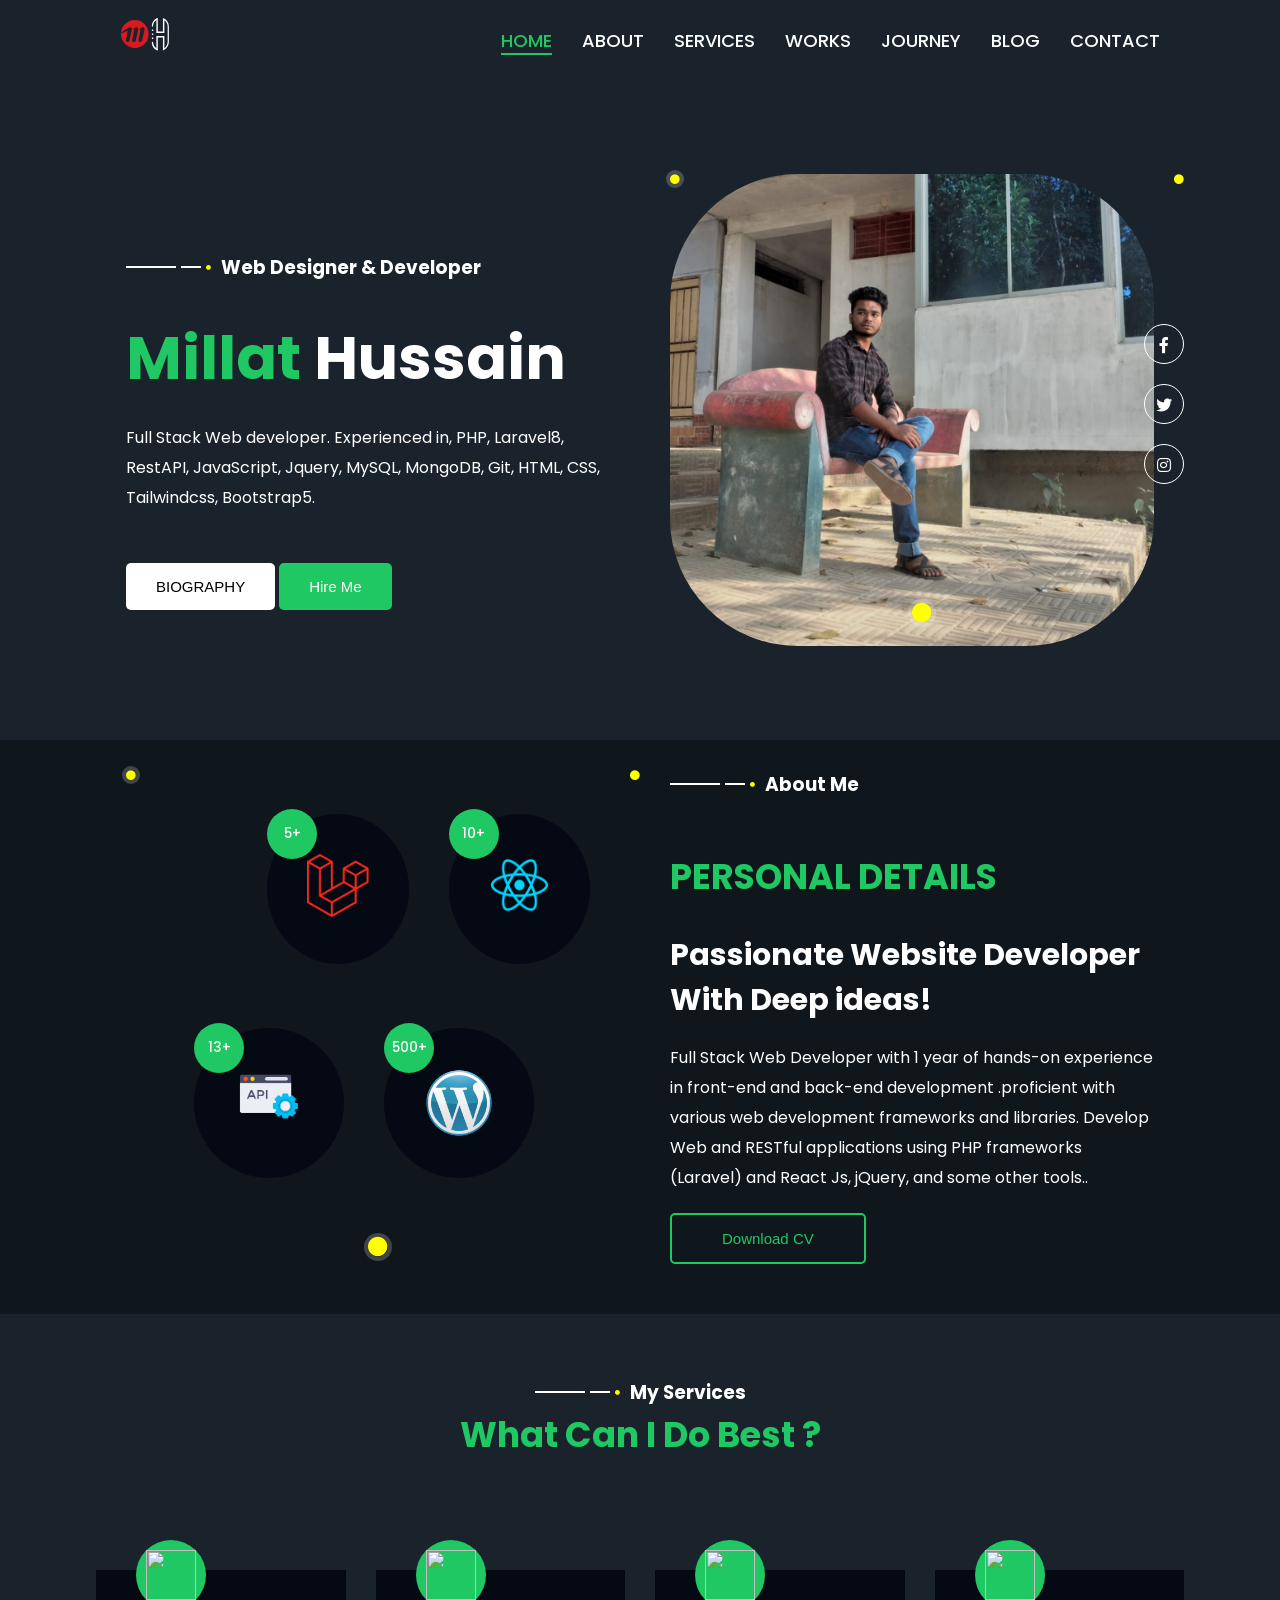
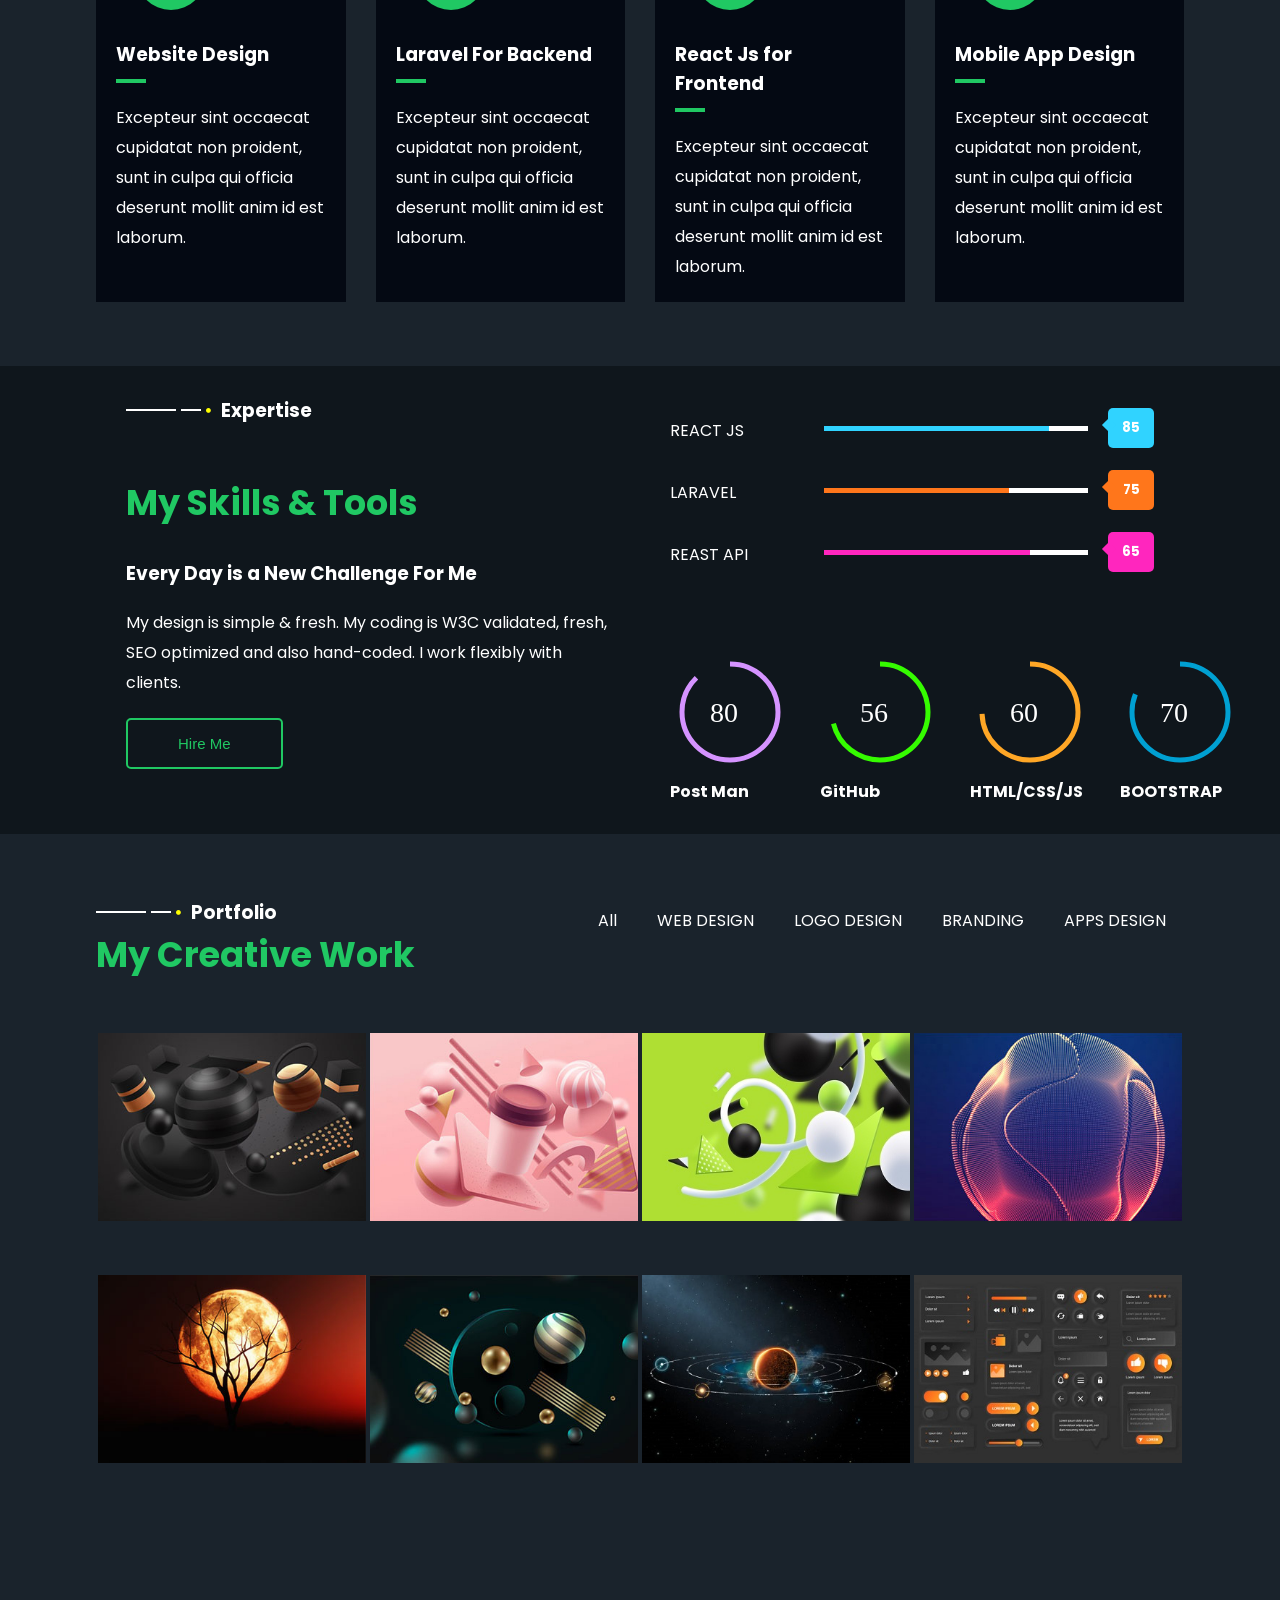
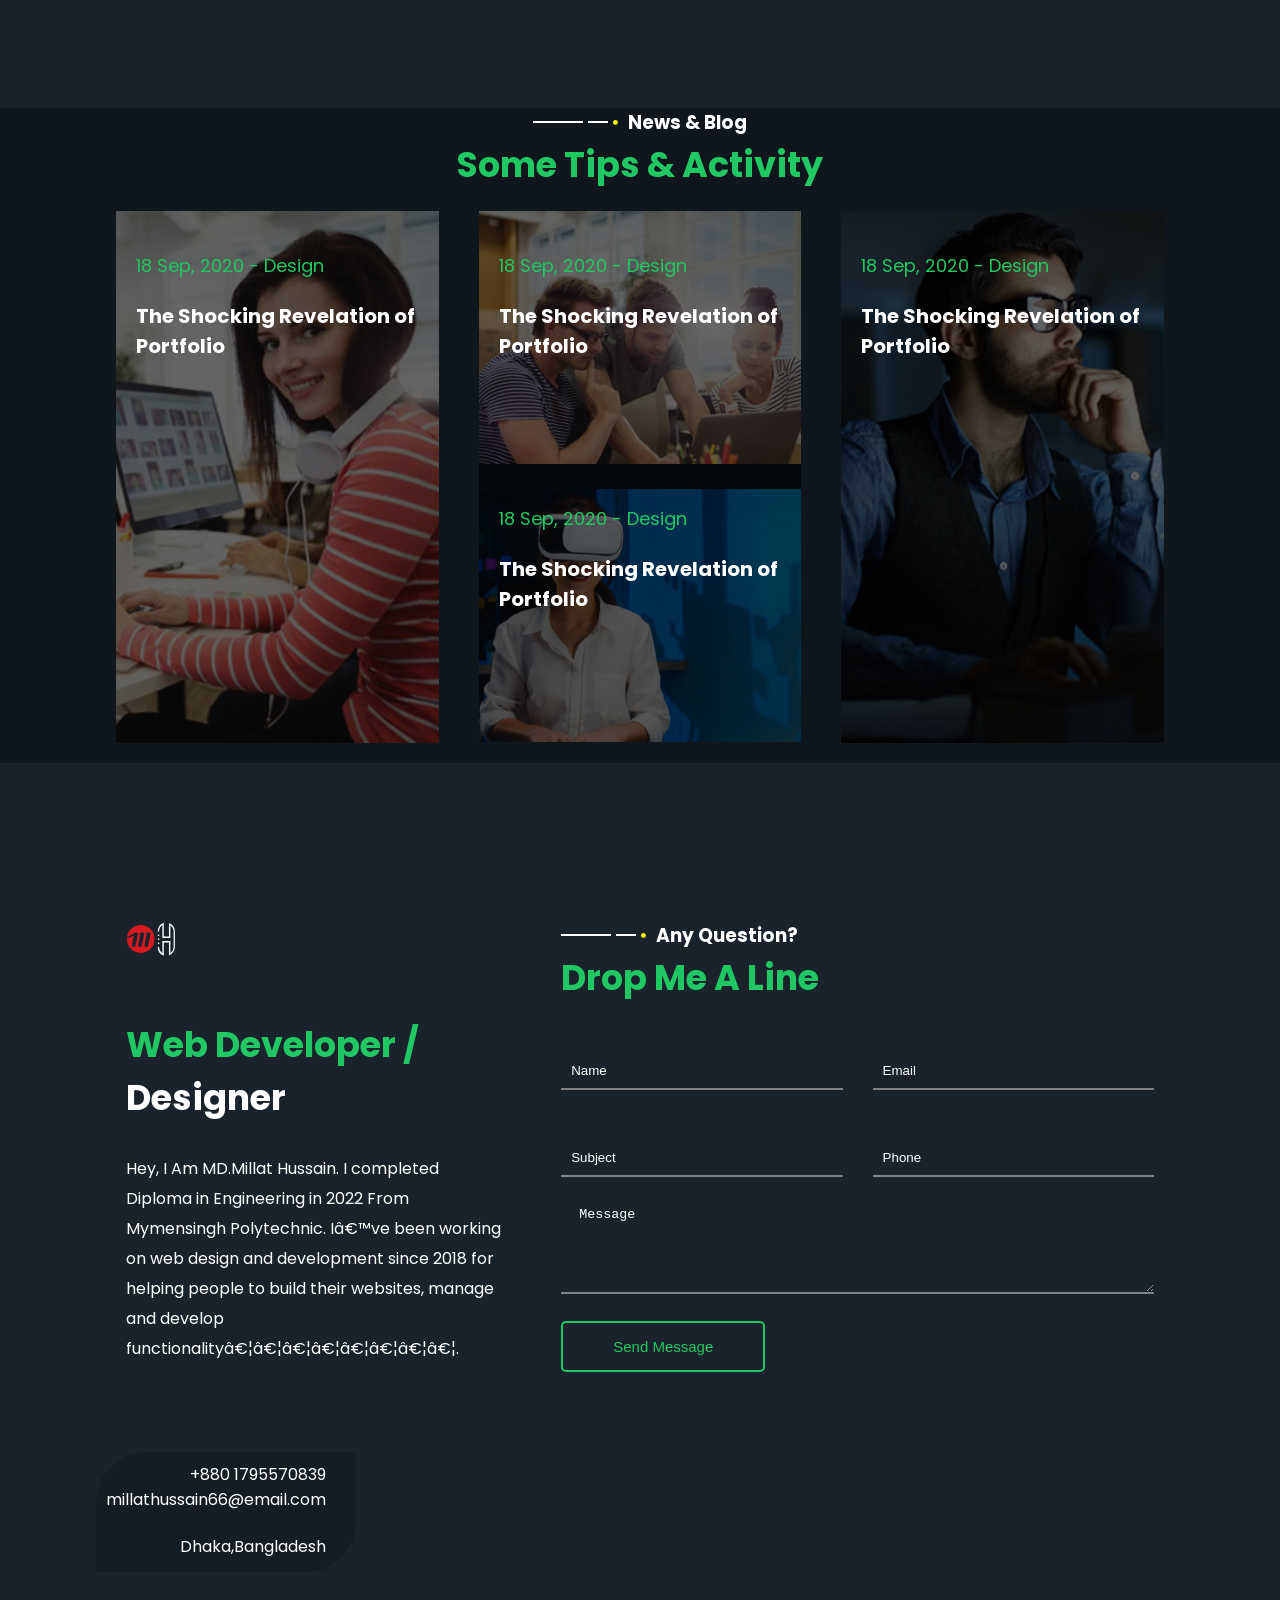
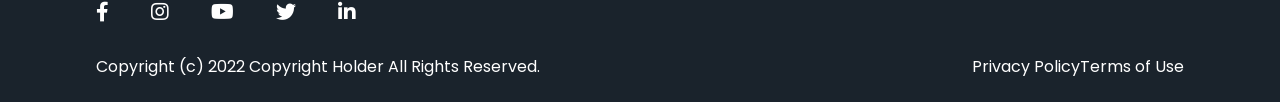
==== commit 2a3d7bc9: "new added new" ====
--- a/index.html
+++ b/index.html
@@ -7,11 +7,16 @@
   <link rel="stylesheet" href="https://pro.fontawesome.com/releases/v5.10.0/css/all.css" integrity="sha384-AYmEC3Yw5cVb3ZcuHtOA93w35dYTsvhLPVnYs9eStHfGJvOvKxVfELGroGkvsg+p" crossorigin="anonymous" />
   <!--   owl fontawesome   -->
 
+
+      <title>Millat Hussain || Protfolio</title>
+      <meta name="author" content="MD.Millat Hussain">
+      <meta name="description" content="This is My Protfolio Website">
+      <meta name="keywords" content="developermillat programarmillat">
+      <link rel="icon" href="image/logomh.svg" type="image/svg">
+
   <!--   css file   -->
   <link rel="stylesheet" href="css/style.css">
   <!--   css file   -->
-
-
   <!--   owl carousel   -->
   <link rel="stylesheet" href="css/owl.carousel.css">
   <link rel="stylesheet" href="css/owl.theme.default.min.css">
@@ -21,7 +26,6 @@
   <!--   owl carousel   -->
 
 </head>
-
 <body>
   <header class="header">
     <div class="container">
@@ -34,22 +38,22 @@
             <a href="#" class="nav-link active">Home</a>
           </li>
           <li class="nav-item">
-            <a href="#" class="nav-link">about</a>
+            <a href="#About" data-trigger="scroll" class="nav-link">about</a>
           </li>
           <li class="nav-item">
-            <a href="#" class="nav-link">Services</a>
+            <a href="#Services" data-trigger="scroll" class="nav-link">Services</a>
           </li>
           <li class="nav-item">
-            <a href="#" class="nav-link">works</a>
+            <a href="#Work" data-trigger="scroll" class="nav-link">works</a>
           </li>
           <li class="nav-item">
-            <a href="#" class="nav-link">journey</a>
+            <a href="#Journey" data-trigger="scroll" class="nav-link">journey</a>
           </li>
           <li class="nav-item">
-            <a href="#" class="nav-link">Blog</a>
+            <a href="#Blog" data-trigger="scroll" class="nav-link">Blog</a>
           </li>
           <li class="nav-item">
-            <a href="#" class="nav-link">Contact</a>
+            <a href="#Contact" data-trigger="scroll" class="nav-link">Contact</a>
           </li>
         </ul>
         <div class="hamburger">
@@ -60,8 +64,7 @@
       </nav>
     </div>
   </header>
-
-
+  <!-- Header Section -->
   <section class="home">
     <div class="container flex">
       <div class="left">
@@ -102,7 +105,8 @@
     </div>
   </section>
 
-  <section class="about mtop background2">
+  <!-- About Section -->
+  <section id="About" data-target="About" class="about mtop background2">
     <div class="container flex">
       <div class="left">
         <div class="dots">
@@ -115,28 +119,28 @@
           <div class="items flex mtop">
             <div class="box">
               <div class="number">
-                <h5>90+</h5>
-              </div>
-              <div class="text">
-                <h3>Happy Clients</h3>
+                <h5>5+</h5>
+              </div>
+              <div class="text">
+                <img src="image/assets/work1.png" alt="">
               </div>
             </div>
             <div class="box">
               <div class="number">
-                <h5>100+</h5>
-              </div>
-              <div class="text">
-                <h3>Projects Done</h3>
+                <h5>10+</h5>
+              </div>
+              <div class="text">
+                <img src="image/assets/work2.webp" alt="">
               </div>
             </div>
           </div>
           <div class="items flex mtop">
             <div class="box">
               <div class="number">
-                <h5>15+</h5>
-              </div>
-              <div class="text">
-                <h3>Projects Progresss</h3>
+                <h5>13+</h5>
+              </div>
+              <div class="text">
+                <img src="image/assets/work3.png" alt="">
               </div>
             </div>
             <div class="box">
@@ -144,7 +148,8 @@
                 <h5>500+</h5>
               </div>
               <div class="text">
-                <h3>Working Hours</h3>
+                <img src="image/assets/work4.png" alt="">
+
               </div>
             </div>
           </div>
@@ -170,8 +175,8 @@
       </div>
     </div>
   </section>
-
-  <section class="services mtop">
+<!-- Services -->
+  <section id="Services" class="services mtop">
     <div class="container">
       <div class="heading heading2">
         <div class="heading_top flex">
@@ -230,8 +235,8 @@
       </div>
     </div>
   </section>
-
-  <section class="skills mtop background2">
+<!-- Skill Setion -->
+  <section id="Work" class="skills mtop background2">
     <div class="container flex">
       <div class="left">
         <div class="heading">
@@ -320,8 +325,8 @@
         </div>
       </div>
   </section>
-
-  <section class="portfolio mtop">
+<!-- Portfolio -->
+  <section id="Journey" class="portfolio mtop">
     <div class="container">
       <div class="content flex1">
         <div class="heading">
@@ -427,152 +432,11 @@
     </div>
   </section>
 
-  <section class="experience background2">
-    <div class="container">
-      <div class="heading center">
-        <div class="heading_top flex">
-          <div class="line"></div>
-          <div class="line line2"></div>
-          <i class="fas fa-circle"></i>
-          <h3> Employment & Education</h3>
-        </div>
-        <div class="heading_bottom">
-          <h2><span>My Experience Journey </span></h2>
-        </div>
-      </div>
-
-
-      <div class="content flex">
-        <div class="left">
-          <img src="image/e.jpg" alt="">
-        </div>
-        <div class="right">
-          <!--     timeline    -->
-          <div class="timeline">
-            <div class="line">
-            </div>
-            <div class="content content-1">
-              <section>
-                <i class="icon fas fa-briefcase"></i>
-                <div class="details">
-                  <span> Present - 2020</span>
-                  <h3>Product Manager / Google</h3>
-                </div>
-                <p> Excepteur sint occaecat cupidatat non proident, sunt in culpa qui officia deserunt mollit anim id est laborum.</p>
-              </section>
-            </div>
-
-            <div class="content content-1">
-              <section>
-                <i class="icon fas fa-graduation-cap"></i>
-                <div class="details">
-                  <span> 2016 - 2018</span>
-                  <h3>MS Degree / University of Manchester</h3>
-                </div>
-                <p> Excepteur sint occaecat cupidatat non proident, sunt in culpa qui officia deserunt mollit anim id est laborum.</p>
-              </section>
-            </div>
-
-            <div class="content content-1">
-              <section>
-                <i class="icon fas fa-book-open"></i>
-                <div class="details">
-                  <span> 2013 - 2016</span>
-                  <h3>Lead UI Designer / Apple Inc.</h3>
-                </div>
-                <p> Excepteur sint occaecat cupidatat non proident, sunt in culpa qui officia deserunt mollit anim id est laborum.</p>
-              </section>
-            </div>
-
-            <div class="content content-1">
-              <section>
-                <i class="icon fab fa-acquisitions-incorporated"></i>
-                <div class="details">
-                  <span> 2009 - 2013</span>
-                  <h3>BA Degree / London School of Arts</h3>
-                </div>
-                <p> Excepteur sint occaecat cupidatat non proident, sunt in culpa qui officia deserunt mollit anim id est laborum.</p>
-              </section>
-            </div>
-          </div>
-          <!--     timeline    -->
-        </div>
-      </div>
-  </section>
-
-  <section class="Testimonials mtop">
-    <div class="container flex">
-      <div class="left">
-        <div class="heading">
-          <div class="heading_top flex">
-            <div class="line"></div>
-            <div class="line line2"></div>
-            <i class="fas fa-circle"></i>
-            <h3>Testimonials</h3>
-          </div>
-          <div class="heading_bottom">
-            <h2><span>Happy Clients </span></h2>
-          </div>
-        </div>
-
-        <div class="img grid top">
-          <div class="box">
-            <img src="image/t1.png" alt="">
-          </div>
-          <div class="box">
-            <img src="image/t2.png" alt="">
-          </div>
-          <div class="box">
-            <img src="image/t3.png" alt="">
-          </div>
-          <div class="box">
-            <img src="image/t4.png" alt="">
-          </div>
-        </div>
-      </div>
-
-
-      <div class="right">
-        <div class="owl-carousel owl-theme">
-          <div class="item mtop">
-            <div class="image flex1">
-              <img src="image/c1.jpg" class="item_img">
-              <i class="fas fa-quote-right"></i>
-            </div>
-            <div class="text">
-              <p>Lorem ipsum dolor sit amet, consectetur adipisicing elit, sed do eiusmod tempor incididunt ut labore et dolore magna aliqua. Ut enim ad minim veniam, quis nostrud exercitation ullamco laboris nisi ut aliquip ex ea commodo
-                consequat. </p>
-              <h4>Alex Ander</h4>
-            </div>
-          </div>
-          <div class="item mtop">
-            <div class="image flex1">
-              <img src="image/c2.jpg" class="item_img">
-              <i class="fas fa-quote-right"></i>
-            </div>
-            <div class="text">
-              <p>Lorem ipsum dolor sit amet, consectetur adipisicing elit, sed do eiusmod tempor incididunt ut labore et dolore magna aliqua. Ut enim ad minim veniam, quis nostrud exercitation ullamco laboris nisi ut aliquip ex ea commodo
-                consequat. </p>
-              <h4>Alex Ander</h4>
-            </div>
-          </div>
-          <div class="item mtop">
-            <div class="image flex1">
-              <img src="image/c3.jpg" class="item_img">
-              <i class="fas fa-quote-right"></i>
-            </div>
-            <div class="text">
-              <p>Lorem ipsum dolor sit amet, consectetur adipisicing elit, sed do eiusmod tempor incididunt ut labore et dolore magna aliqua. Ut enim ad minim veniam, quis nostrud exercitation ullamco laboris nisi ut aliquip ex ea commodo
-                consequat. </p>
-              <h4>Alex Ander</h4>
-            </div>
-          </div>
-        </div>
-      </div>
-    </div>
-  </section>
-
-  <section class="blog background2">
+
+
+
+  <!-- Blog Site -->
+  <section id="Blog" class="blog background2">
     <div class="container">
       <div class="heading heading2">
         <div class="heading_top flex">
@@ -628,18 +492,18 @@
 
     </div>
   </section>
-
-  <section class="contact top">
+<!-- Contacct -->
+  <section id="Contact" class="contact top">
     <div class="container flex">
       <div class="left">
-        <img src="image/logo.png" alt="">
+        <img src="image/logomh.svg" alt="">
         <div class="heading">
           <div class="heading_bottom">
-            <h2><span>UI/UX </span>Designer</h2>
-          </div>
-          <p>Lorem ipsum dolor sit amet, consectetur adipisicing elit, sed do eiusmod tempor incididunt ut labore et dolore magna aliqua. Ut enim ad minim veniam, quis nostrud exercitation ullamco laboris nisi ut aliquip ex ea commodo
-            consequat. </p>
-          <h5>Copyright (c) 2021 Copyright Holder All Rights Reserved.</h5>
+            <h2><span>Web Developer / </span>Designer</h2>
+          </div>
+          <p>
+            Hey, I Am MD.Millat Hussain. I completed Diploma in Engineering in 2022 From Mymensingh Polytechnic. I’ve been working on web design and development since 2018 for helping people to build their websites, manage and develop functionality……………………. </p>
+          
         </div>
       </div>
 
@@ -670,103 +534,10 @@
       </div>
   </section>
 
-  <section class="social_media background2 ">
-    <div class="container">
-      <div class="social_icon ">
-        <div class="heading center">
-          <h2>Looking to Design Similar Project ? </h2>
-          <p>Contact me on any platform and i will happy to help you out ? </p>
-        </div>
-
-        <div class="content grid">
-          <div class="box">
-            <i class="fas fa-phone-alt"></i>
-            <div class="text">
-              <p>Call Me At:</p>
-              <span>025 - 123- 4565</span>
-            </div>
-          </div>
-
-          <div class="box">
-            <i class="fas fa-envelope-open-text"></i>
-            <div class="text">
-              <p>Email At:</p>
-              <span>dotstudio@gmail.com</span>
-            </div>
-          </div>
-          <div class="box">
-            <i class="fab fa-facebook-f"></i>
-            <div class="text">
-              <p>Facebook:</p>
-              <span>dot.studio/profile</span>
-            </div>
-          </div>
-          <div class="box">
-            <i class="fab fa-twitter"></i>
-            <div class="text">
-              <p>Twitter:</p>
-              <span>@dot.studio</span>
-            </div>
-          </div>
-          <div class="box">
-            <i class="fab fa-linkedin-in"></i>
-            <div class="text">
-              <p>Linkedin:</p>
-              <span>linkedin/dot.studio</span>
-            </div>
-          </div>
-        </div>
-      </div>
-    </div>
-  </section>
-
+  <!-- Footer  -->
   <footer>
-    <div class="container">
-      <div class="logo">
-        <img src="image/logo.png" alt="">
-      </div>
-
+    <div class="container ">
       <div class="content grid">
-        <div class="box">
-          <h4>Solutions</h4>
-          <ul>
-            <li>Control</li>
-            <li>Scalability & Effciency</li>
-            <li>Supported by Experts</li>
-            <li>Performance & Security</li>
-          </ul>
-        </div>
-
-        <div class="box">
-          <h4>Links</h4>
-          <ul>
-            <li>Home</li>
-            <li>About</li>
-            <li>Services</li>
-            <li>Work</li>
-            <li>Journey</li>
-          </ul>
-        </div>
-
-        <div class="box">
-          <h4>Resources</h4>
-          <ul>
-            <li>Case Studies</li>
-            <li>Blog</li>
-            <li>I'm a Clients</li>
-          </ul>
-        </div>
-
-        <div class="box">
-          <h4>Company</h4>
-          <ul>
-            <li>About Us</li>
-            <li>Careers</li>
-            <li>Newsroom</li>
-            <li>Contact Us</li>
-          </ul>
-        </div>
-
         <div class="box">
           <div class="text">
             <span>+880 1795570839</span><br>
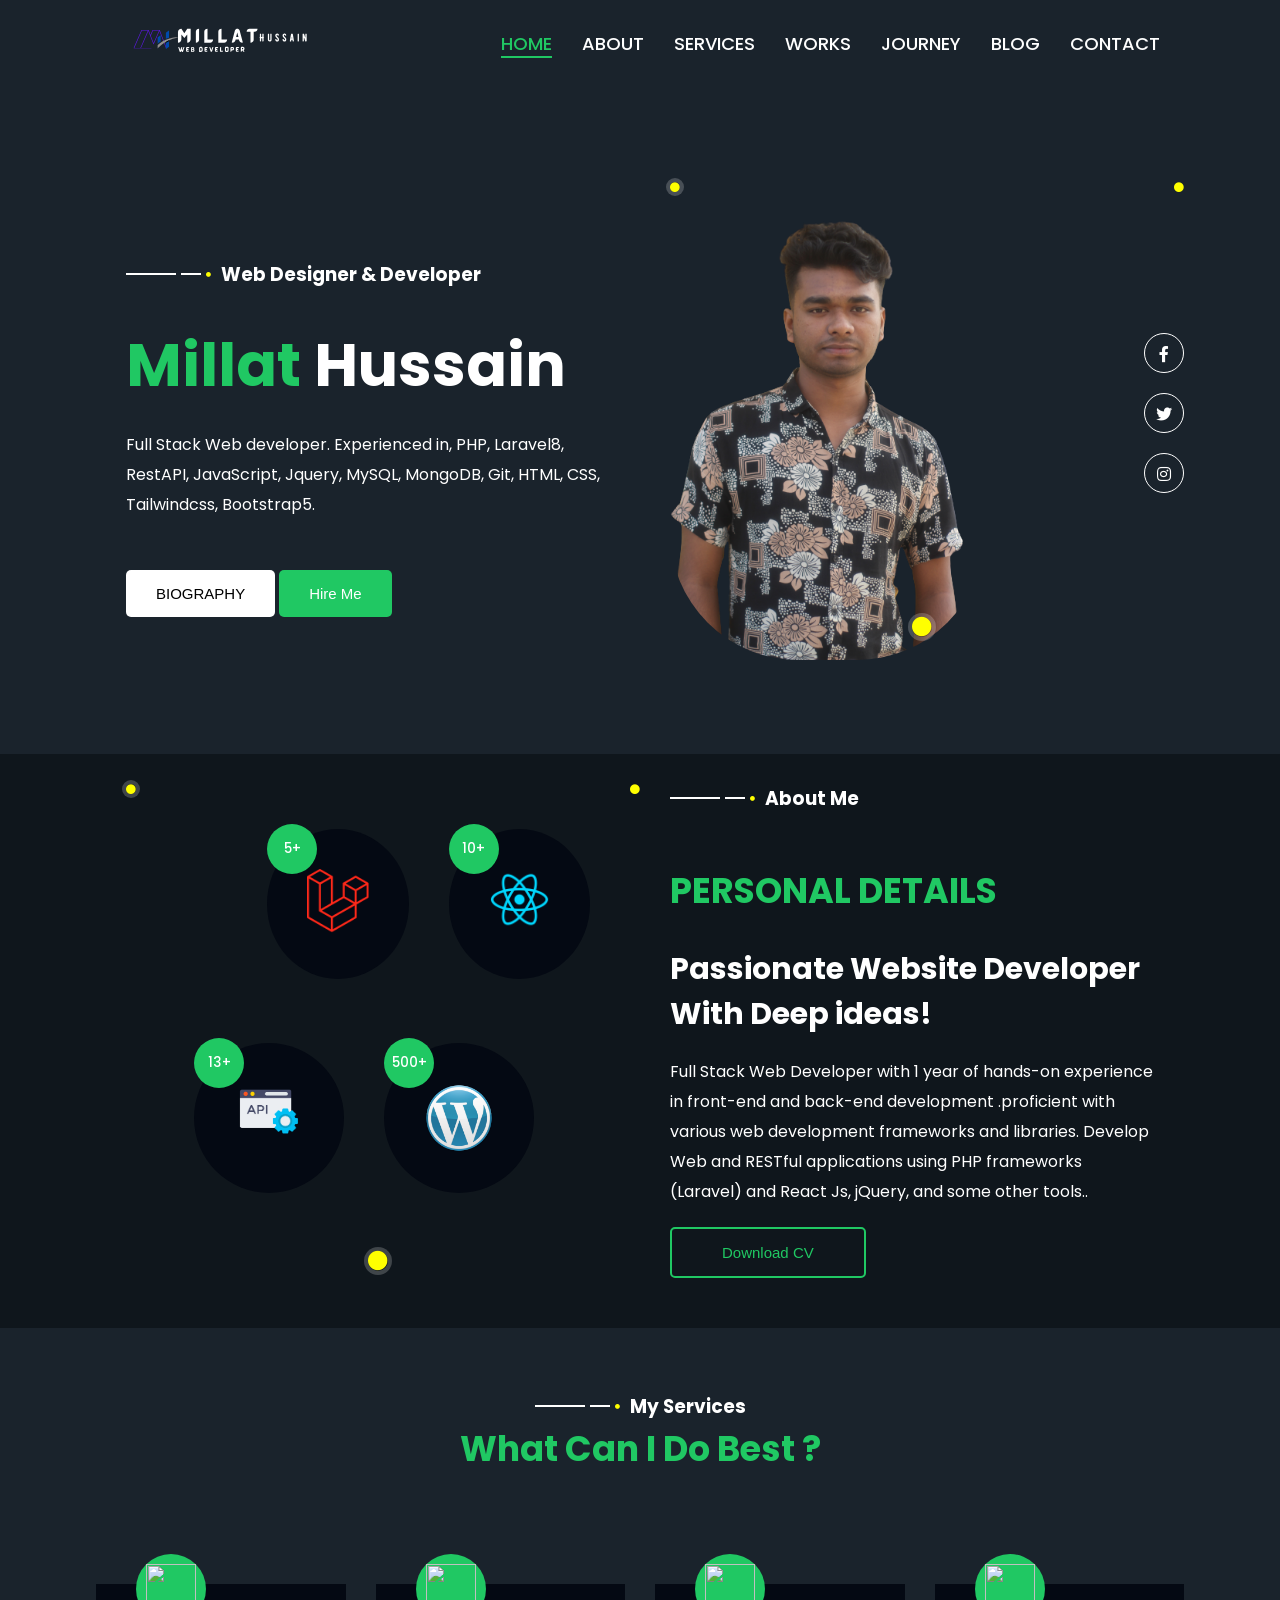
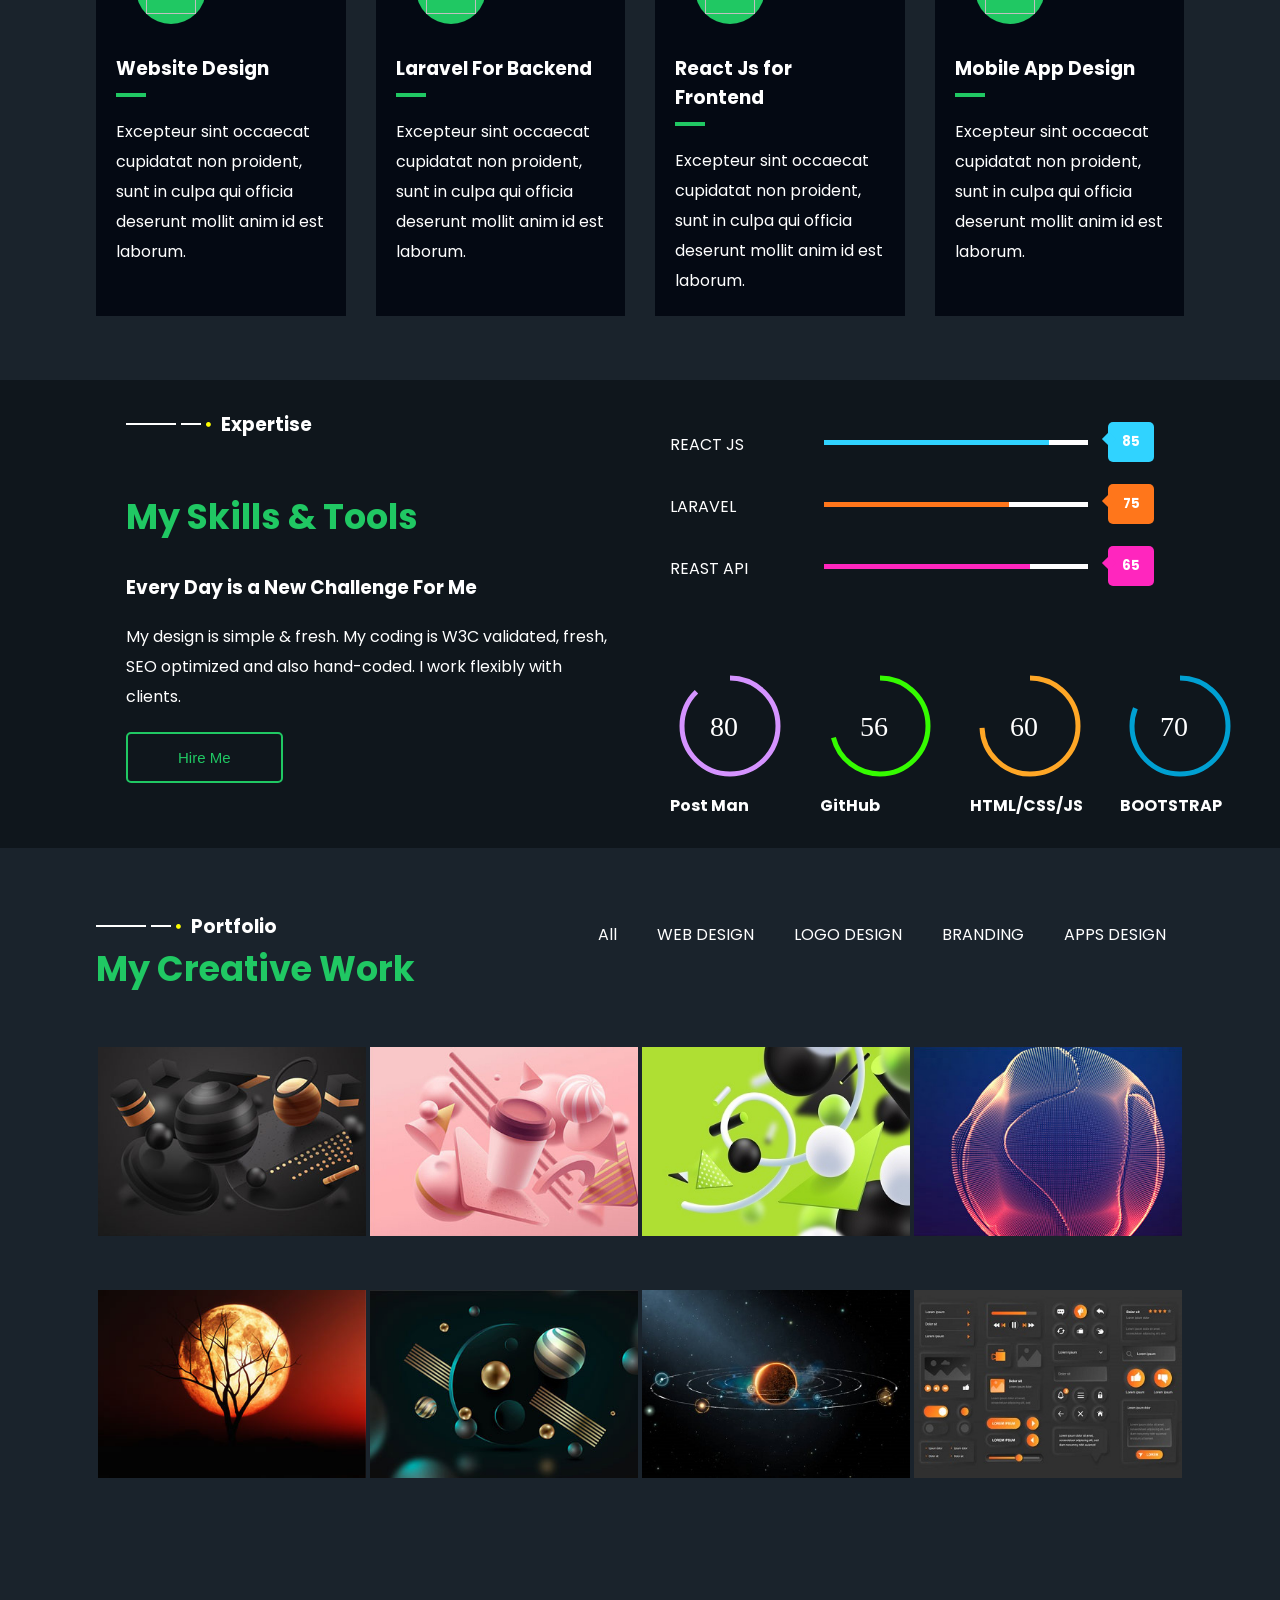
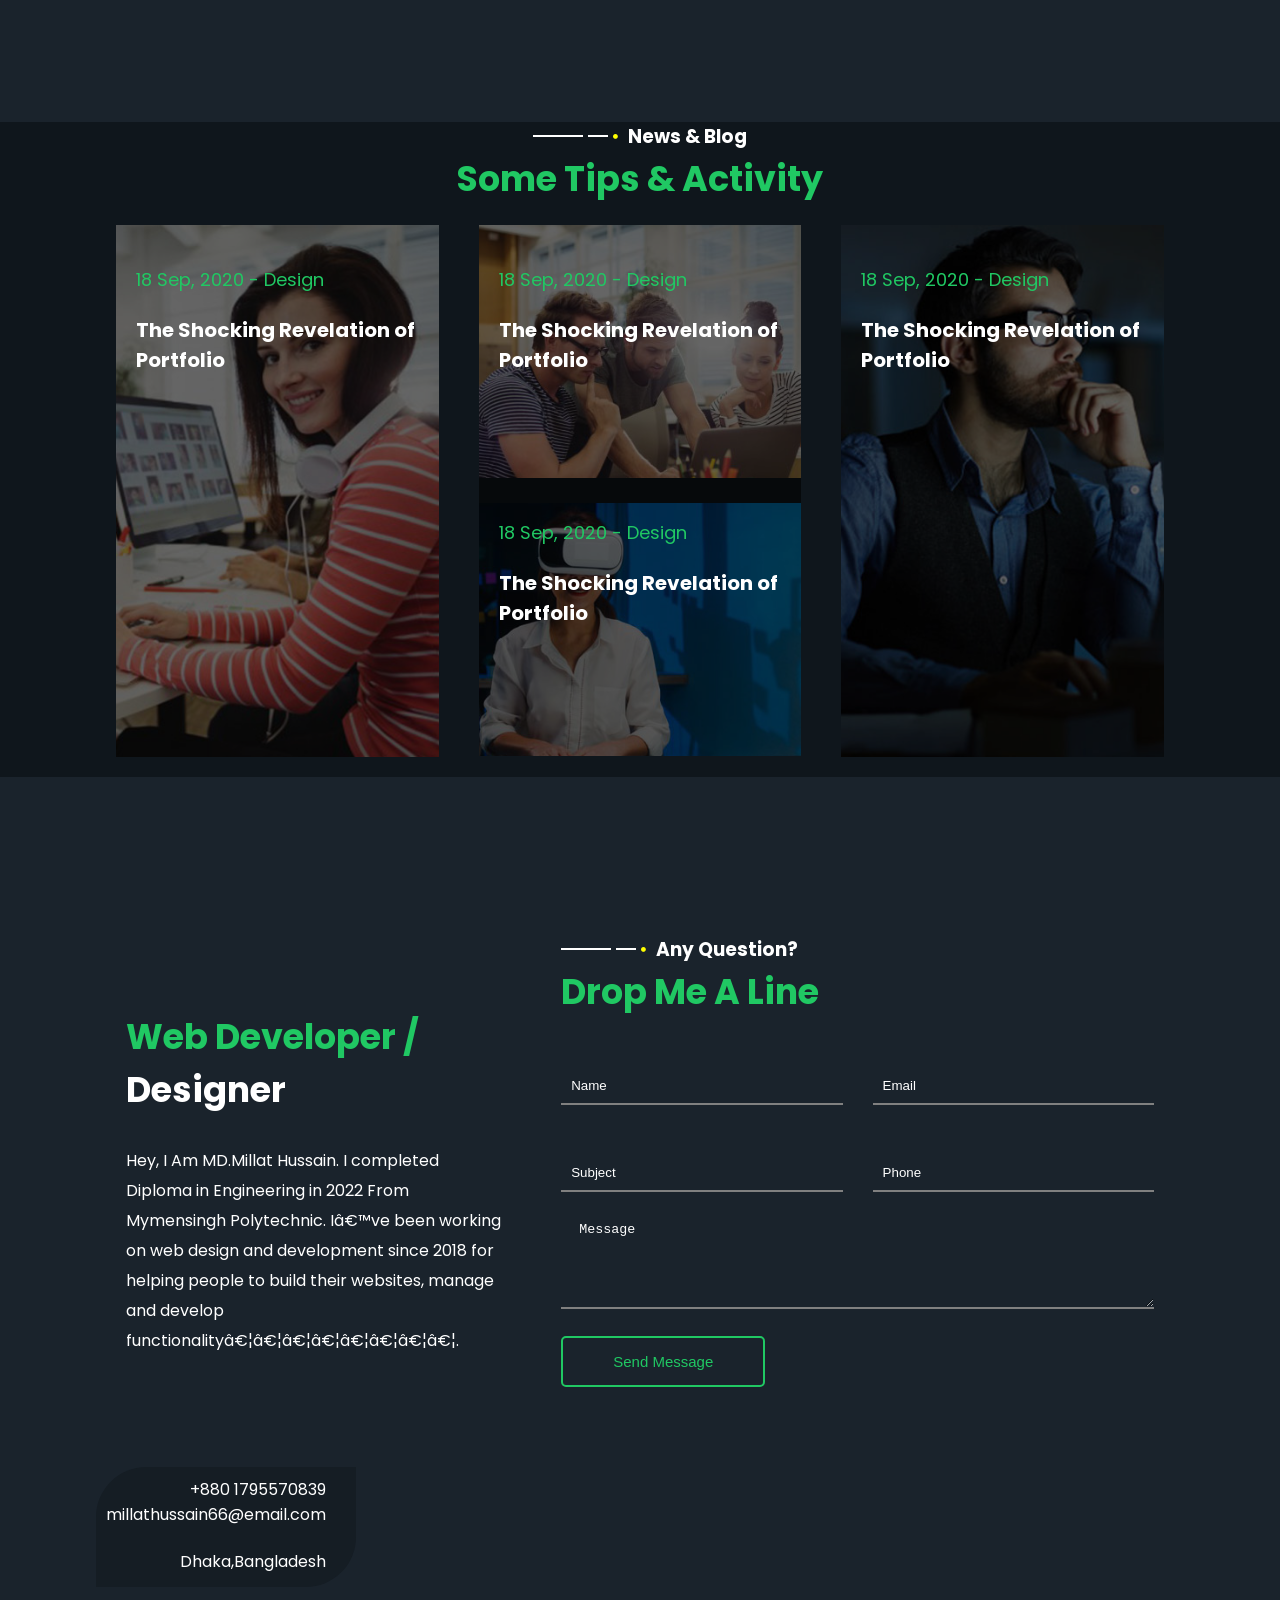
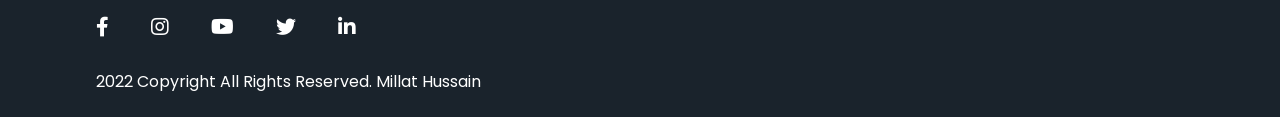
==== commit c3901bf6: "Design Update" ====
--- a/index.html
+++ b/index.html
@@ -31,7 +31,7 @@
     <div class="container">
       <nav class="navbar">
         <a href="#" class="nav-logo">
-          <img src="image/logomh.svg" alt="logomh">
+          <img class="img-logo-here" src="image/logo.svg" alt="logomh">
         </a>
         <ul class="nav-menu">
           <li class="nav-item">
@@ -94,7 +94,7 @@
           <i class="fas fa-circle"></i>
         </div>
 
-        <img class="coverimage" src="image/assets/covardesign.png" alt="">
+        <img class="coverimage" src="image/cover-img-millat.png" alt="">
 
         <div class="icon flex">
           <i class="fab fa-facebook-f"></i>
@@ -557,12 +557,9 @@
 
       <div class="legal flex1">
         <div class="box">
-          <p>Copyright (c) 2022 Copyright Holder All Rights Reserved.</p>
-        </div>
-        <div class="box flex">
-          <p>Privacy Policy</p>
-          <p>Terms of Use</p>
-        </div>
+          <p>2022 Copyright All Rights Reserved. Millat Hussain</p>
+        </div>
+
       </div>
     </div>
   </footer>
@@ -583,7 +580,7 @@
 
     window.addEventListener("scroll", function() {
       var header = document.querySelector("header");
-      header.classList.toggle("sticky", window.scrollY > 0);
+      header.classList.toggle("", window.scrollY > 0);
     })
   </script>
   <!-- navbar  -->
--- a/css/style.css
+++ b/css/style.css
@@ -13,6 +13,7 @@
   height: 100%;
   background: #1A232C;
   color: white;
+  scroll-behavior: smooth;
 }
 
 .container {
@@ -148,10 +149,20 @@
 }
 
 /*---------home--------*/
-img {
+img.coverimage {
+  width: 65%;
+
+  
+}
+
+img{
   width: 100%;
   height: 100%;
   
+}
+
+img.img-logo-here {
+  width: 119%;
 }
 
 
